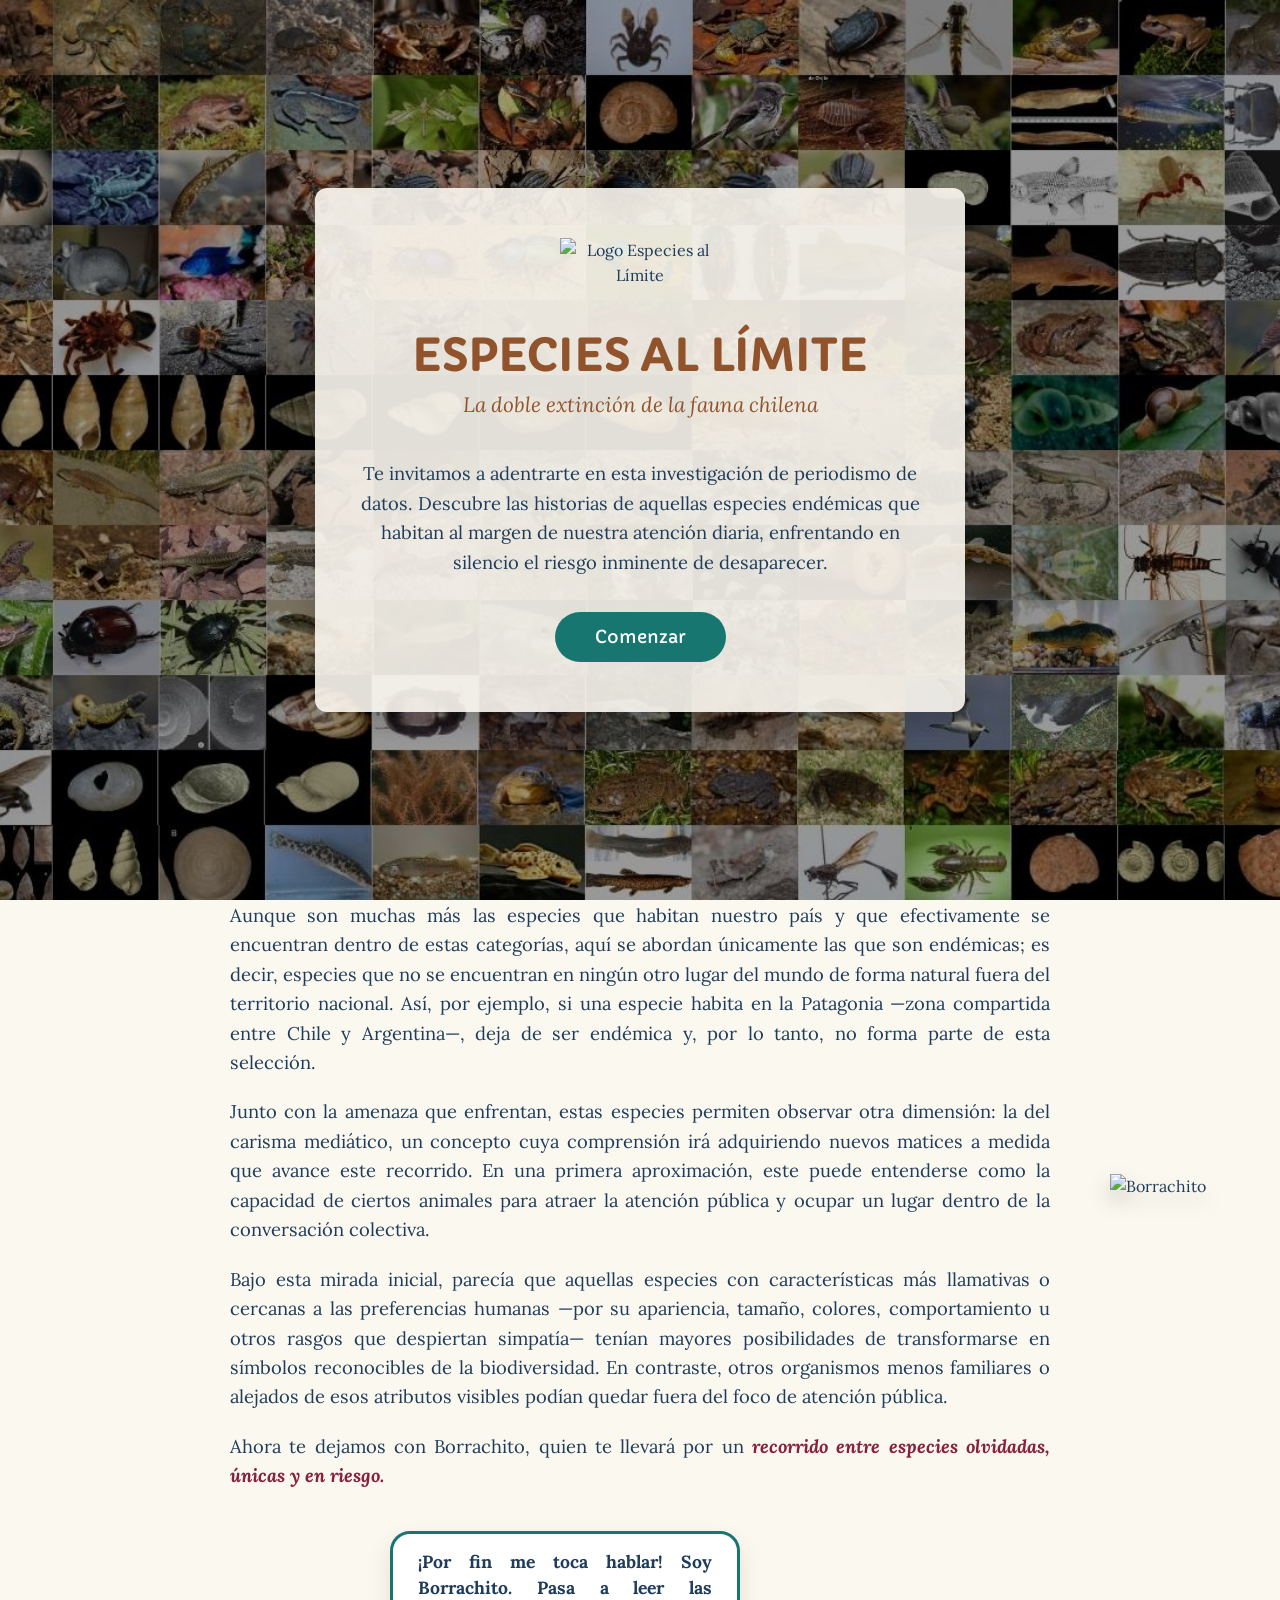
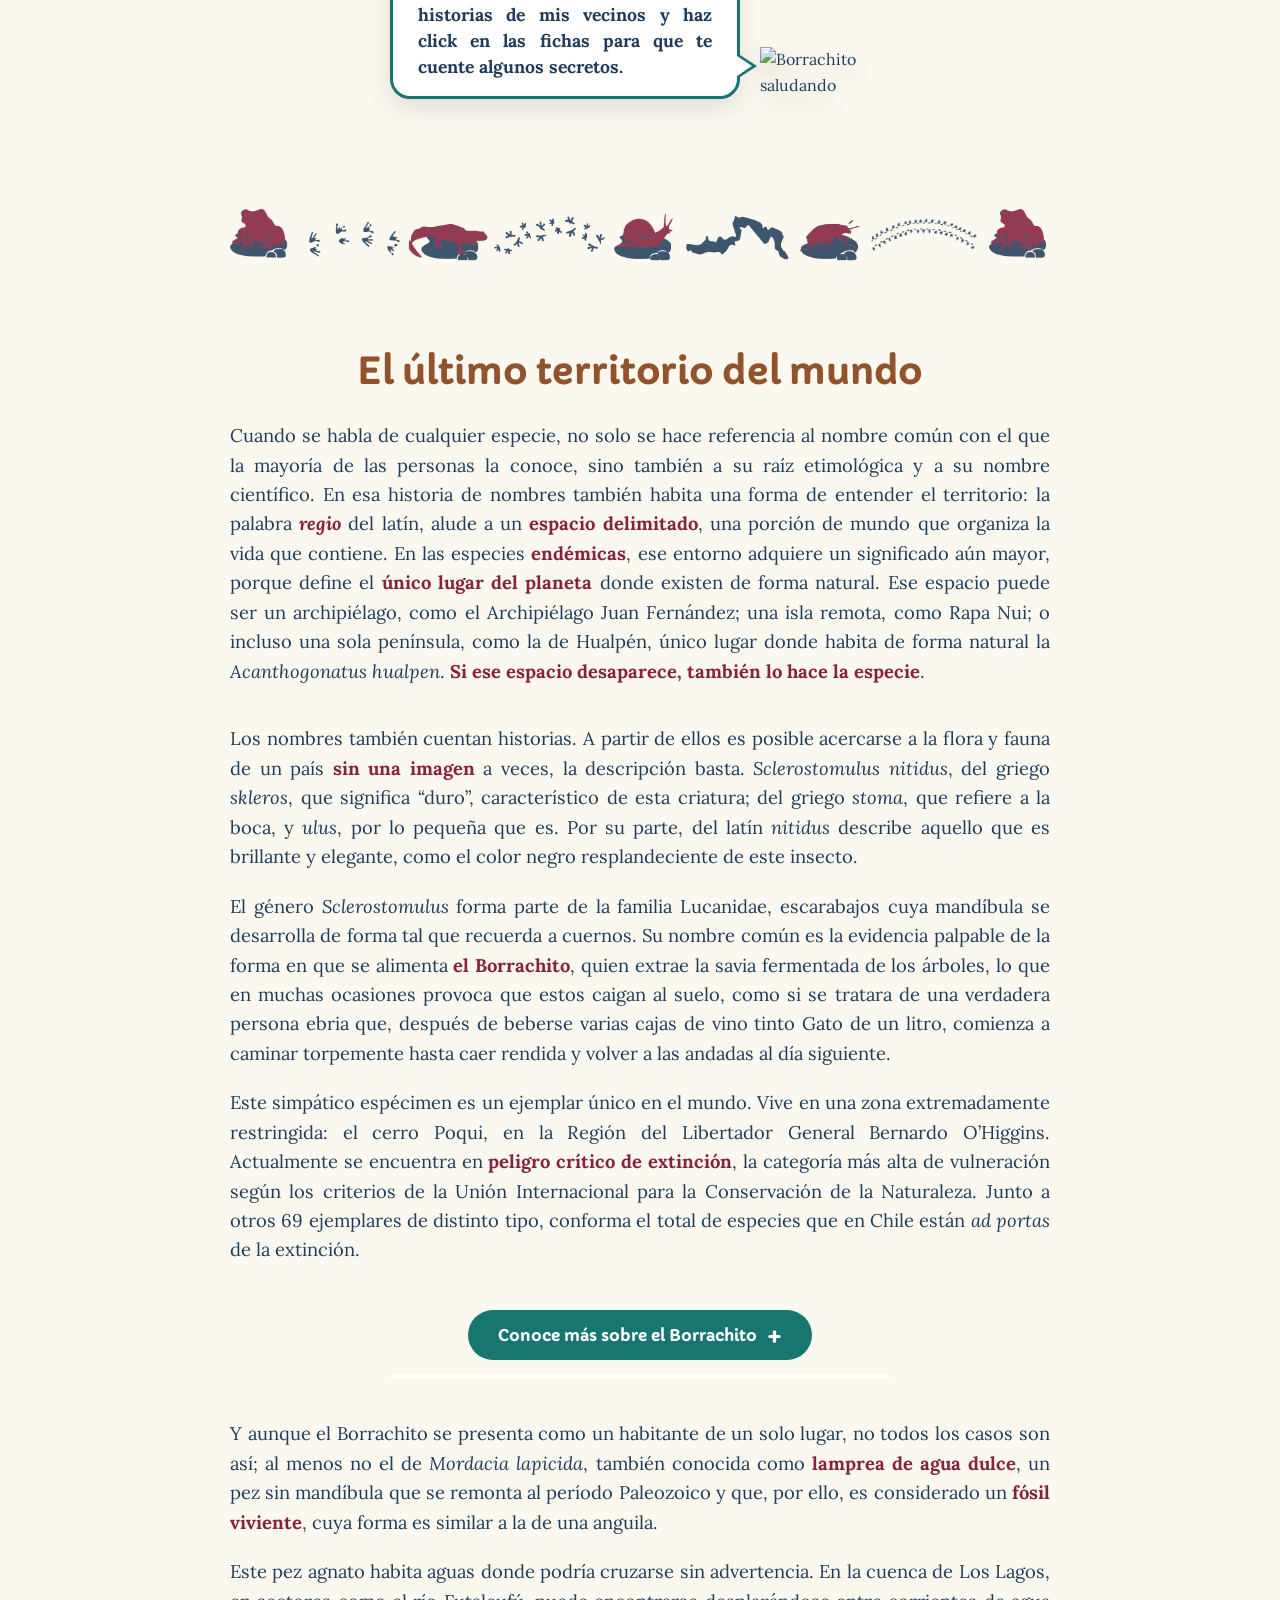
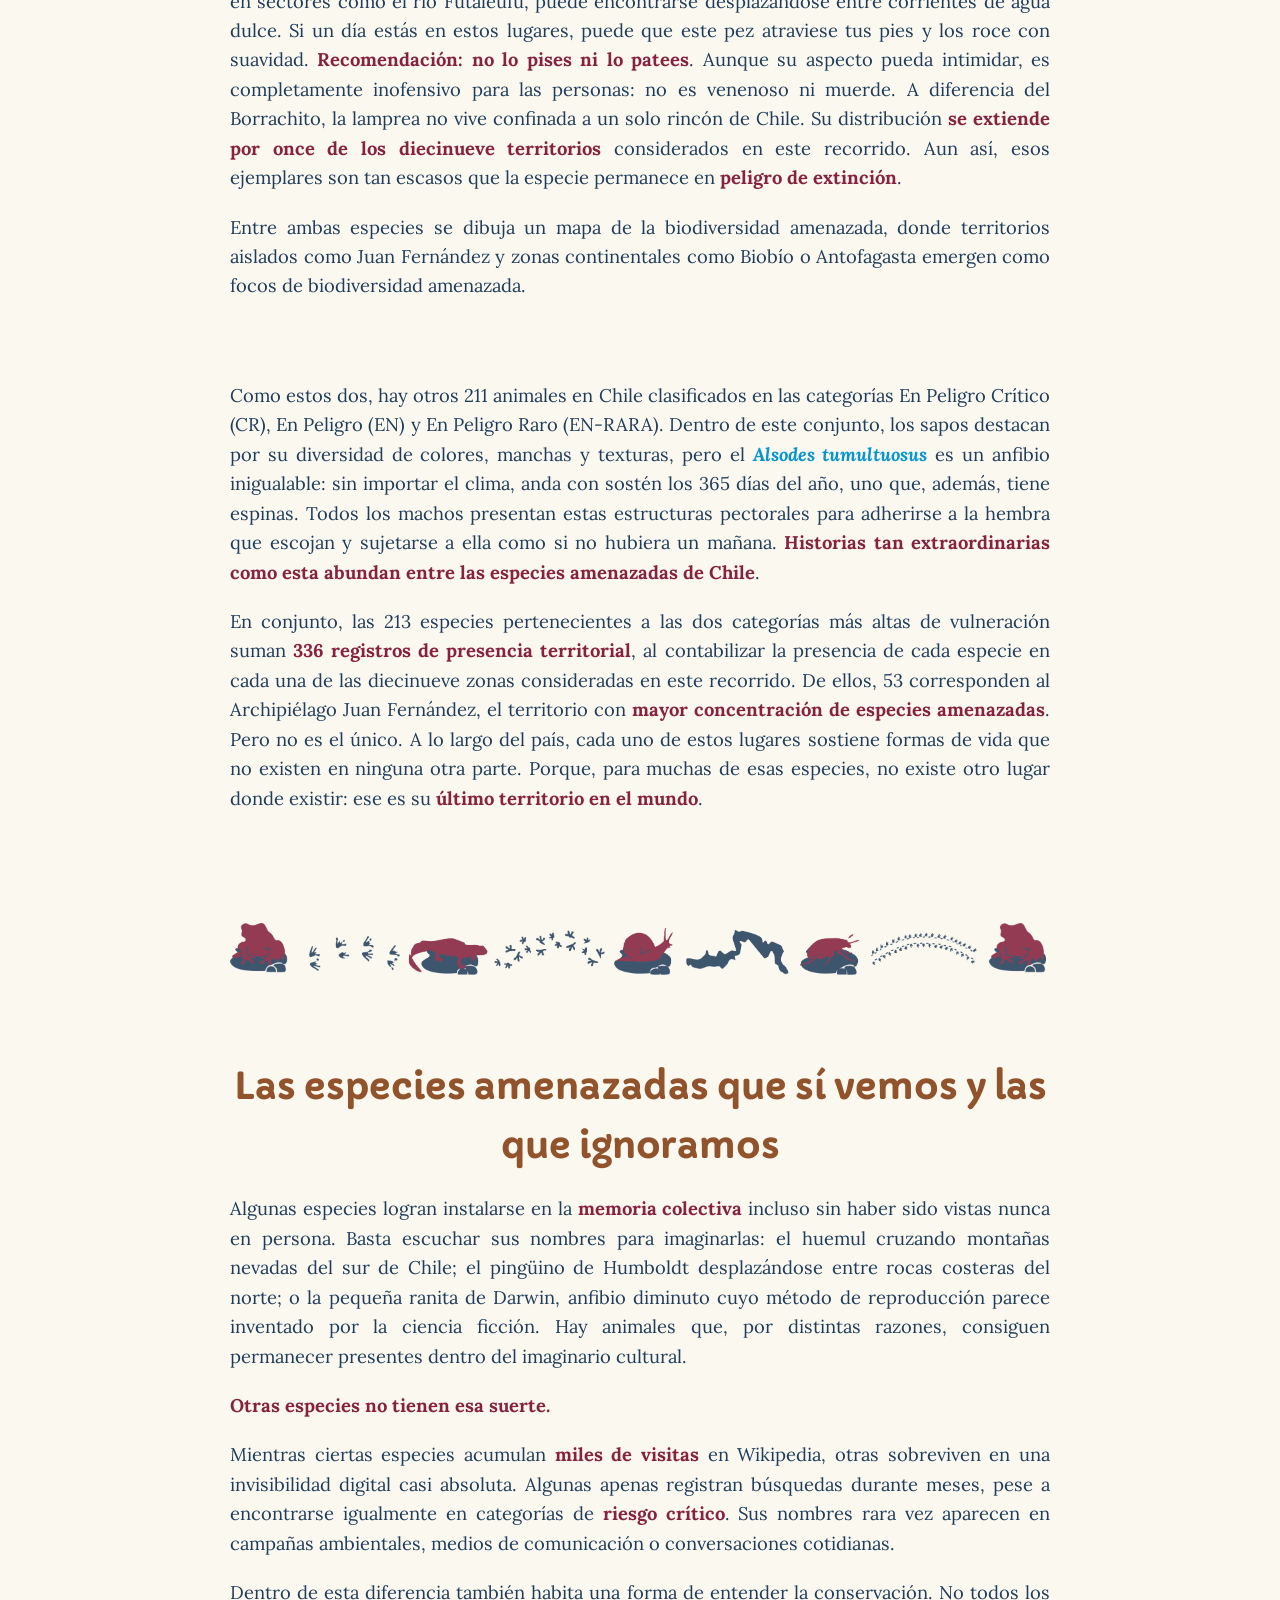
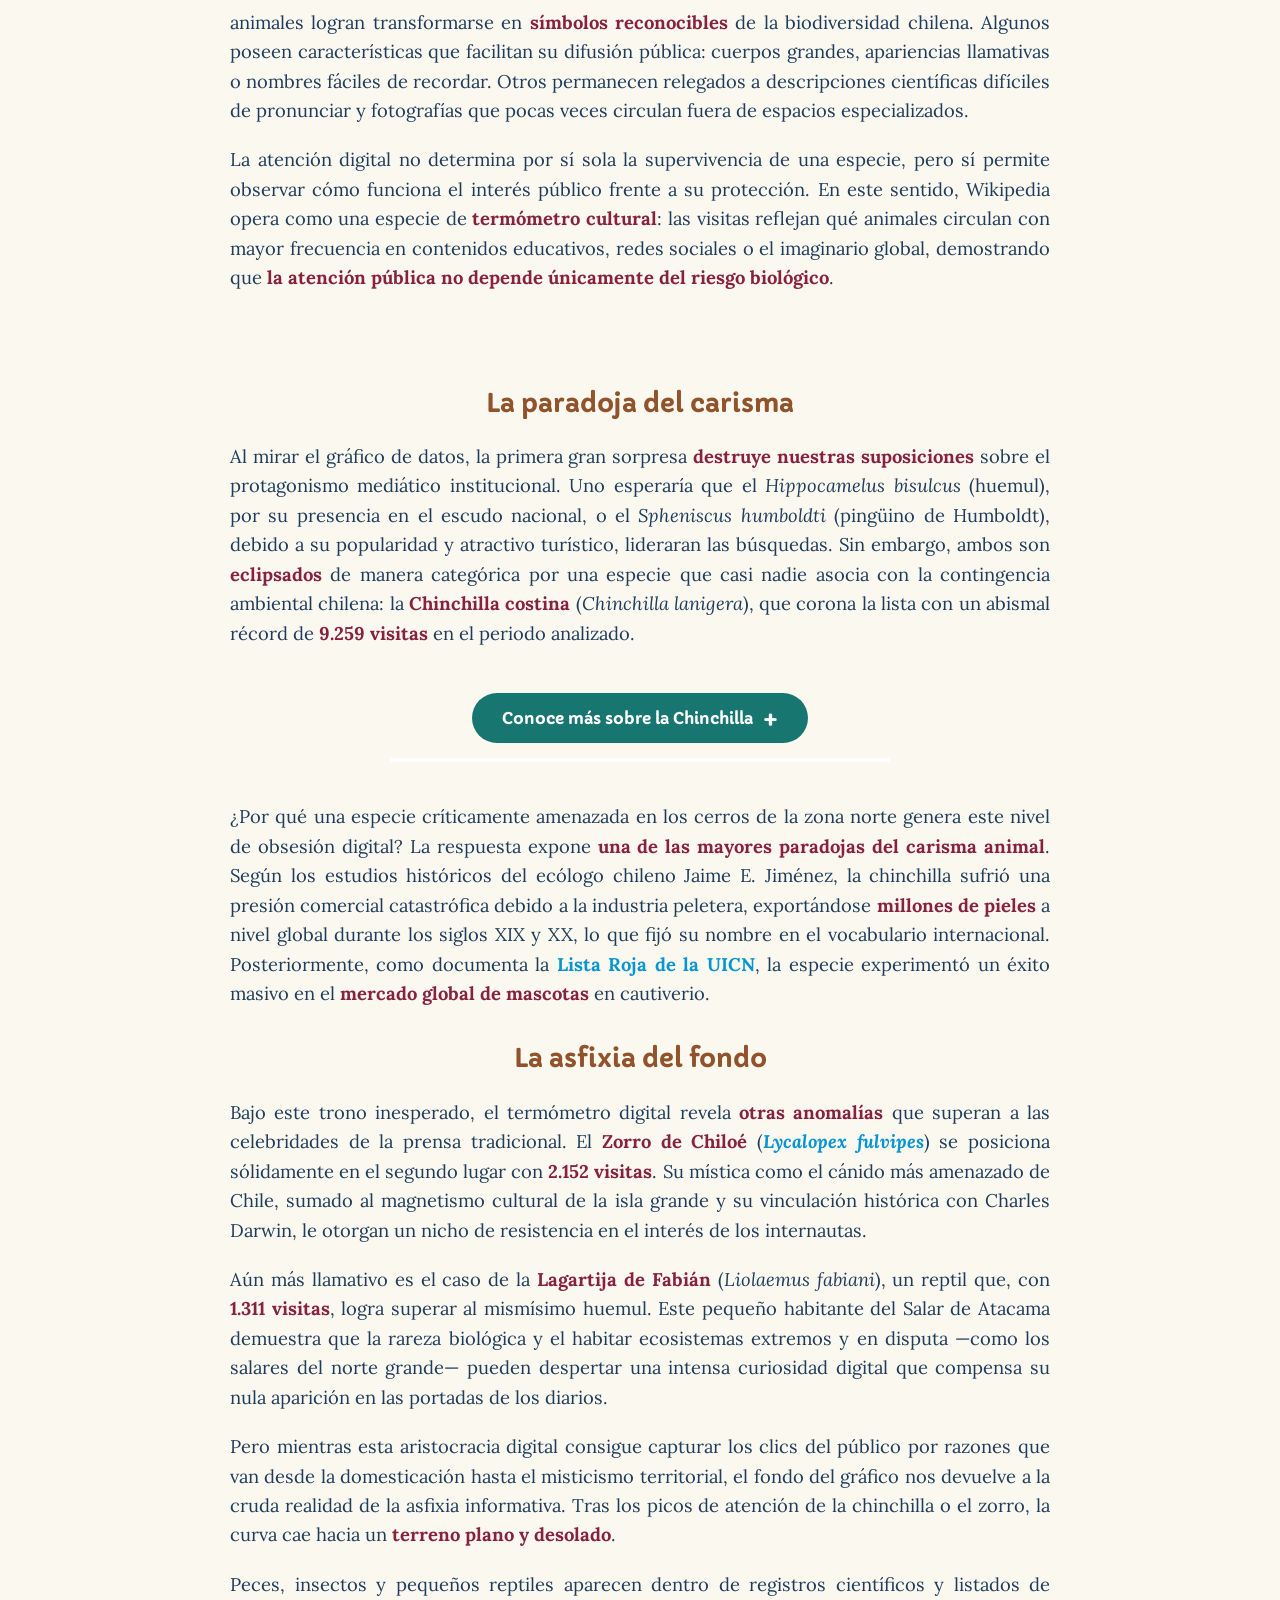
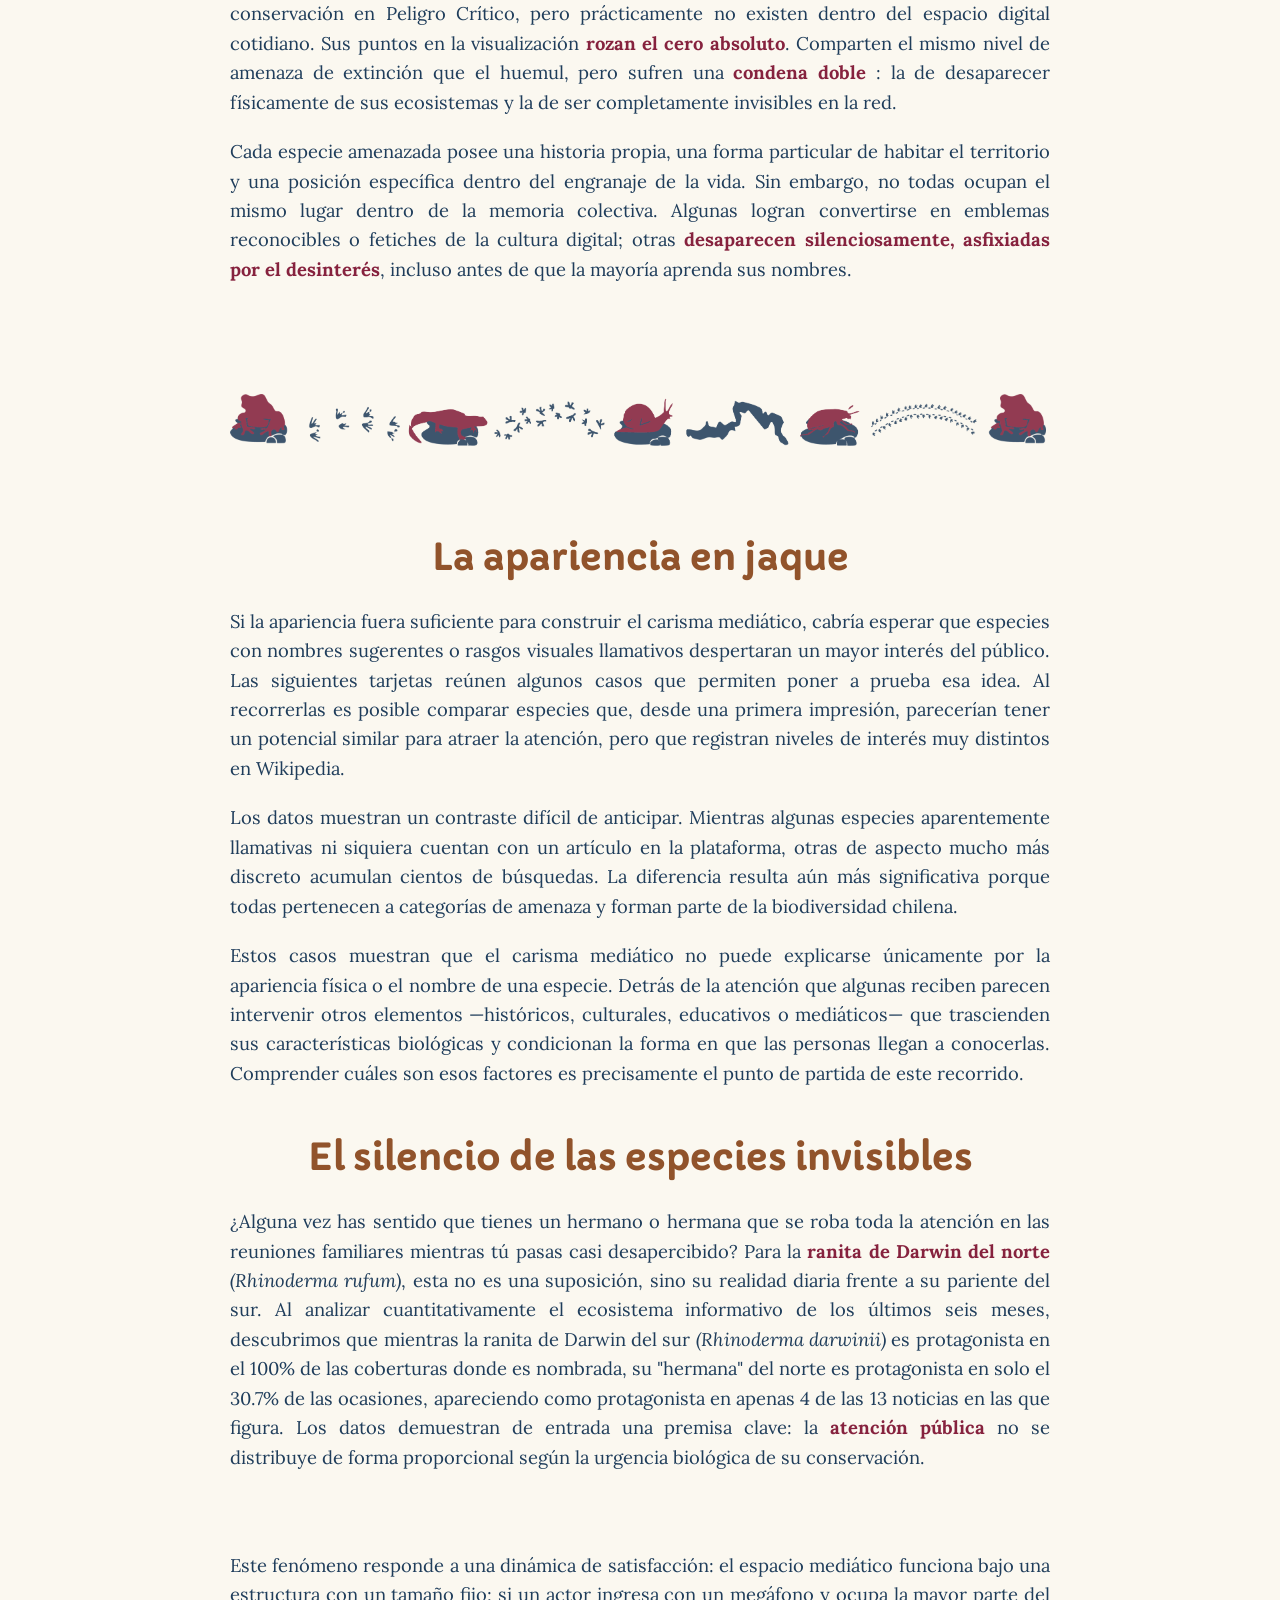
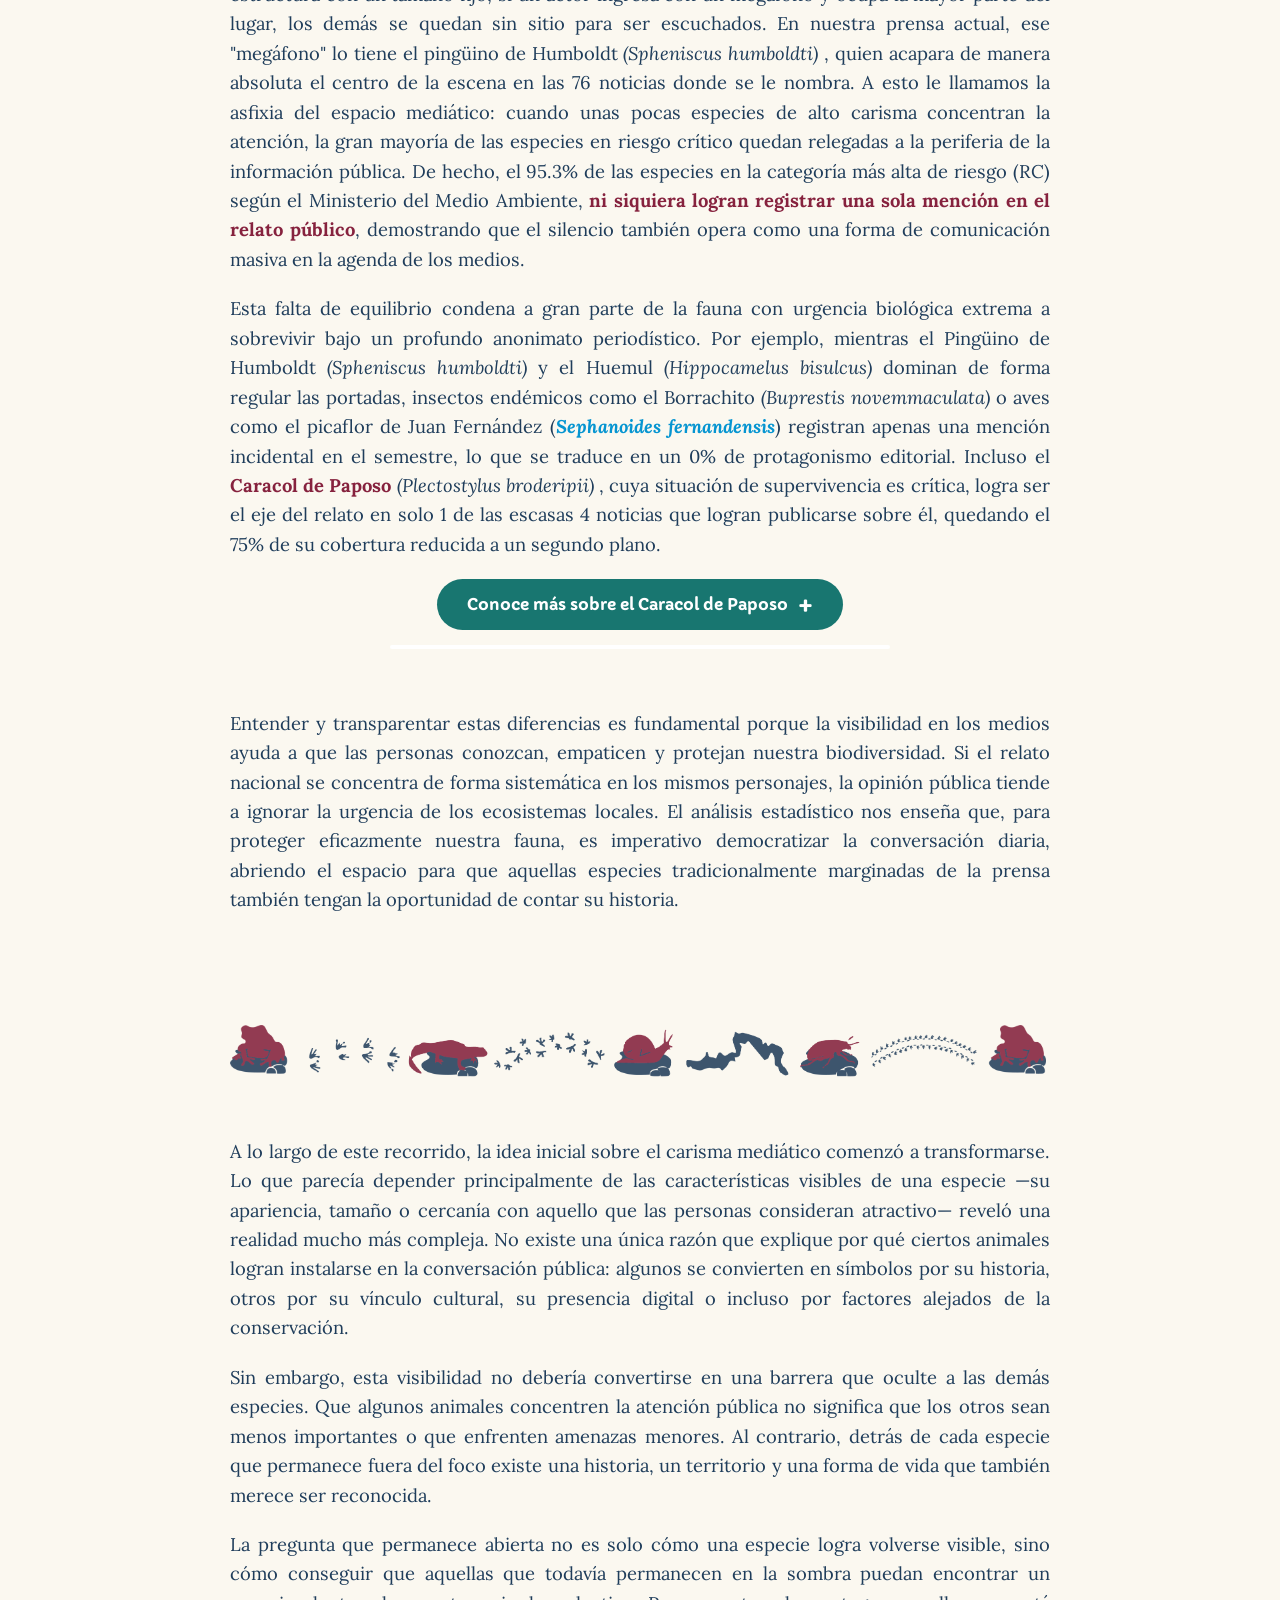
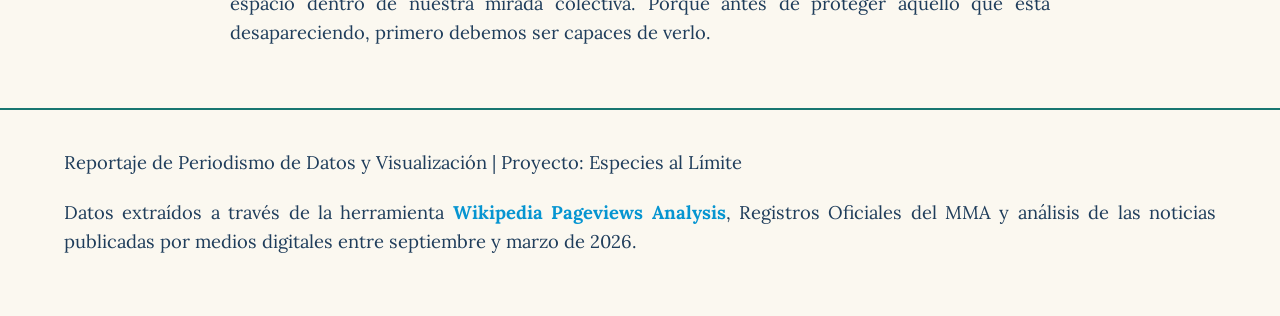
==== docs/index.html @ d6a9eedd "Update index.html" ====
<!DOCTYPE html>
<html lang="es">
<head>
    <meta charset="UTF-8">
    <meta name="viewport" content="width=device-width, initial-scale=1.0">
    <title>Especies al Límite | Webstory</title>
    
    <link rel="preconnect" href="https://fonts.googleapis.com">
    <link rel="preconnect" href="https://fonts.gstatic.com" crossorigin>
    <link href="https://fonts.googleapis.com/css2?family=Capriola&family=Lora:ital,wght@0,400;0,700;1,400&display=swap" rel="stylesheet">
    
    <script src="https://unpkg.com/scrollreveal"></script>

    <script type="text/javascript" src="https://cdn.jsdelivr.net/npm/vega@5"></script>
    <script type="text/javascript" src="https://cdn.jsdelivr.net/npm/vega-lite@5.20.1"></script>
    <script type="text/javascript" src="https://cdn.jsdelivr.net/npm/vega-embed@6"></script>

    <link rel="stylesheet" href="style.css">

    <style>
      /* Estilos específicos para los gráficos de Vega */
      .vega-embed-container {
        width: 100%;
        display: flex;
        justify-content: center;
        background-color: transparent; 
        padding: 20px;
        border-radius: 12px;
        box-sizing: border-box;
        overflow: visible; /* Permite que el menú salga del contenedor */
        position: relative;
        z-index: 10; /* Mantiene el gráfico por delante del fondo */
      }
      .vega-embed details,
      .vega-embed details summary {
        position: relative;
        z-index: 50; /* Botón de 3 puntos sobre el gráfico */
      }
      /* Menú de acciones (descarga) de Vega */
      .vega-actions {
        z-index: 1000 !important; /* Obliga al menú a estar por encima de toda la web */
      }
    </style>
</head>
<body class="bloqueo-scroll"> 

    <div id="pantalla-inicio">
        <div class="contenido-inicio">
            <img src="logo-cafe.png" alt="Logo Especies al Límite" class="logo-splash">
            <h1>ESPECIES AL LÍMITE</h1>
            <p class="bajada-inicio">La doble extinción de la fauna chilena</p>
            <p class="texto-invitacion">Te invitamos a adentrarte en esta investigación de periodismo de datos. Descubre las historias de aquellas especies endémicas que habitan al margen de nuestra atención diaria, enfrentando en silencio el riesgo inminente de desaparecer.</p>
            <button id="btn-comenzar">Comenzar</button>
        </div>
    </div>

    <nav class="navbar" id="menu-superior">
        <a href="index.html" class="logo-nav" style="text-decoration: none; color: inherit;">
            <img src="logo-cafe.png" alt="Logo" class="img-logo-nav"> ESPECIES AL LÍMITE
        </a>
        <div class="enlaces">
            <a href="#">Inicio</a>
            <a href="galeria.html" target="_blank">Galería</a>
        </div>
    </nav>

    <div class="contenedor-estrecho">
        
        <header class="header-principal">
            <div class="ancho-texto">
                <div class="divisor-seccion animar-seccion">
                    <img src="divisor.png" alt="Divisor decorativo de especies">
                </div>
                
                <h1>La doble extinción de la fauna chilena</h1>
                <p class="bajada-principal">Mientras el huemul domina el imaginario colectivo, especies como la lamprea de agua dulce y la ranita de Darwin del norte revelan una silenciosa brecha de carisma mediático.</p>
                <hr class="linea-divisoria">

                <p>Aquí se reúnen las especies olvidadas, aquellas que, por motivos que se irán revelando a medida que se adentren en Especies al límite, han quedado relegadas de los medios, de las búsquedas en internet e incluso del uso de un nombre común más allá del científico..</p>
                
                <p>En Chile son 213 las especies que se encuentran en las categorías más altas de peligro de extinción: En Peligro Crítico y En Peligro, existiendo dentro de este grupo algunas catalogadas además como En Peligro Raro.</p>
                
                <p>Antes de continuar, es importante detenerse en cómo se clasifican estos niveles de riesgo. A continuación, se presenta una guía que permite comprender qué significa cada categoría.</p>
                
                <div style="text-align: center; margin: 40px 0;">
                    <img src="categorias.jpeg" alt="Categorías de vulneración" style="max-width: 100%; border-radius: 8px;">
                </div>

                <p>Aunque son muchas más las especies que habitan nuestro país y que efectivamente se encuentran dentro de estas categorías, aquí se abordan únicamente las que son endémicas; es decir, especies que no se encuentran en ningún otro lugar del mundo de forma natural fuera del territorio nacional. Así, por ejemplo, si una especie habita en la Patagonia —zona compartida entre Chile y Argentina—, deja de ser endémica y, por lo tanto, no forma parte de esta selección.</p>

                <p>Junto con la amenaza que enfrentan, estas especies permiten observar otra dimensión: la del carisma mediático, un concepto cuya comprensión irá adquiriendo nuevos matices a medida que avance este recorrido. En una primera aproximación, este puede entenderse como la capacidad de ciertos animales para atraer la atención pública y ocupar un lugar dentro de la conversación colectiva.</p>

                <p>Bajo esta mirada inicial, parecía que aquellas especies con características más llamativas o cercanas a las preferencias humanas —por su apariencia, tamaño, colores, comportamiento u otros rasgos que despiertan simpatía— tenían mayores posibilidades de transformarse en símbolos reconocibles de la biodiversidad. En contraste, otros organismos menos familiares o alejados de esos atributos visibles podían quedar fuera del foco de atención pública.</p>
                
                <p>Ahora te dejamos con Borrachito, quien te llevará por un <strong><em>recorrido entre especies olvidadas, únicas y en riesgo.</em></strong></p>

                <div class="presentacion-borrachito animar-seccion">
                    <div class="globo-texto-inline">
                        <p>¡Por fin me toca hablar! Soy Borrachito. Pasa a leer las historias de mis vecinos y haz click en las fichas para que te cuente algunos secretos.</p>
                    </div>
                    <img src="borrachito.png" alt="Borrachito saludando" class="img-borrachito-inline">
                </div>
                
            </div>
        </header>

        <section class="cronica-seccion animar-seccion">
            <div class="ancho-texto">
                <div class="divisor-seccion animar-seccion">
                    <img src="divisor.png" alt="Divisor decorativo de especies">
                </div>
                
                <h2>El último territorio del mundo</h2>
                <p>Cuando se habla de cualquier especie, no solo se hace referencia al nombre común con el que la mayoría de las personas la conoce, sino también a su raíz etimológica y a su nombre científico. En esa historia de nombres también habita una forma de entender el territorio: la palabra <strong> <em>regio</em></strong> del latín, alude a un <strong>espacio delimitado</strong>, una porción de mundo que organiza la vida que contiene. En las especies <strong>endémicas</strong>, ese entorno adquiere un significado aún mayor, porque define el <strong>único lugar del planeta</strong> donde existen de forma natural. Ese espacio puede ser un archipiélago, como el Archipiélago Juan Fernández; una isla remota, como Rapa Nui; o incluso una sola península, como la de Hualpén, único lugar donde habita de forma natural la <em>Acanthogonatus hualpen</em>. <strong>Si ese espacio desaparece, también lo hace la especie</strong>.</p>
            </div>

            <div class="bloque-interactivo">
                <div class="texto-izquierdo">
                    <p>Los nombres también cuentan historias. A partir de ellos es posible acercarse a la flora y fauna de un país <strong>sin una imagen</strong> a veces, la descripción basta. <em>Sclerostomulus nitidus</em>, del griego <em>skleros</em>, que significa “duro”, característico de esta criatura; del griego <em>stoma</em>, que refiere a la boca, y <em>ulus</em>, por lo pequeña que es. Por su parte, del latín <em>nitidus</em> describe aquello que es brillante y elegante, como el color negro resplandeciente de este insecto.</p>

                    <p>El género <em>Sclerostomulus</em> forma parte de la familia Lucanidae, escarabajos cuya mandíbula se desarrolla de forma tal que recuerda a cuernos. Su nombre común es la evidencia palpable de la forma en que se alimenta <strong>el Borrachito</strong>, quien extrae la savia fermentada de los árboles, lo que en muchas ocasiones provoca que estos caigan al suelo, como si se tratara de una verdadera persona ebria que, después de beberse varias cajas de vino tinto Gato de un litro, comienza a caminar torpemente hasta caer rendida y volver a las andadas al día siguiente.</p>

                    <p>Este simpático espécimen es un ejemplar único en el mundo. Vive en una zona extremadamente restringida: el cerro Poqui, en la Región del Libertador General Bernardo O’Higgins. Actualmente se encuentra en <strong>peligro crítico de extinción</strong>, la categoría más alta de vulneración según los criterios de la Unión Internacional para la Conservación de la Naturaleza</strong>. Junto a otros 69 ejemplares de distinto tipo, conforma el total de especies que en Chile están <em>ad portas</em> de la extinción.</p>
                </div>
                
                <div class="ficha-derecha">
                    <button class="acordeon-btn">Conoce más sobre el Borrachito <span class="icono-acordeon">+</span></button>
                    <div class="acordeon-panel">
                        <div class="slider-wrapper">
                            <div class="slider-contenedor">
                                <div class="slide activa">
                                    <img src="fichas/ilustracion-borrachito.png" alt="Ilustración del Borrachito" style="width: 100%; height: 100%; max-height: 150px; object-fit: contain; border-radius: 4px;">
                                </div>
                                <div class="slide">
                                    <img src="fichas/borrachito-real.jpeg" alt="Fotografía real del Borrachito" style="width: 100%; height: 100%; max-height: 150px; object-fit: contain; border-radius: 4px;">
                                </div>
                                <div class="slide" style="height: 100%; overflow-y: auto; text-align: left; padding: 5px 15px; box-sizing: border-box;">
                                    <p style="font-size: 0.85rem; margin-bottom: 5px; line-height: 1.3;"><strong>Nombre científico:</strong> <em>Sclerostomulus nitidus</em></p>
                                    <p style="font-size: 0.85rem; margin-bottom: 5px; line-height: 1.3;"><strong>Clase / Orden:</strong> Insecta / Coleoptera</p>
                                    <p style="font-size: 0.85rem; margin-bottom: 5px; line-height: 1.3;"><strong>Distribución:</strong> Microendémico. Restringido de forma exclusiva a un parche de bosque relicto en el Cerro Poqui (Comuna de Coltauco, Región de O'Higgins).</p>
                                    <p style="font-size: 0.85rem; margin-bottom: 5px; line-height: 1.3;"><strong>Categoría:</strong> <strong style="color: var(--destacado-burgundy);">En Peligro Crítico (CR)</strong></p>
                                    <p style="font-size: 0.85rem; margin-bottom: 5px; line-height: 1.3;"><strong>Principales amenazas:</strong> Su nula capacidad de desplazamiento a grandes distancias lo hace extremadamente vulnerable. La deforestación, la expansión agrícola y el alto riesgo de incendios forestales en la zona central amenazan con destruir el único hábitat donde sobrevive.</p>
                                </div>
                            </div>
                            <div class="controles">
                                <button class="btn-slider prev">&#10094;</button>
                                <button class="btn-slider next">&#10095;</button>
                            </div>
                        </div>
                    </div>
                </div>
            </div>

               <div>
                <p>Y aunque el Borrachito se presenta como un habitante de un solo lugar, no todos los casos son así; al menos no el de <em>Mordacia lapicida</em>, también conocida como <strong> lamprea de agua dulce</strong>, un pez sin mandíbula que se remonta al período Paleozoico y que, por ello, es considerado un <strong>fósil viviente</strong>, cuya forma es similar a la de una anguila.</p>

                <p> Este pez agnato habita aguas donde podría cruzarse sin advertencia. En la cuenca de Los Lagos, en sectores como el río Futaleufú, puede encontrarse desplazándose entre corrientes de agua dulce. Si un día estás en estos lugares, puede que este pez atraviese tus pies y los roce con suavidad. <strong>Recomendación: no lo pises ni lo patees</strong>. Aunque su aspecto pueda intimidar, es completamente inofensivo para las personas: no es venenoso ni muerde. A diferencia del Borrachito, la lamprea no vive confinada a un solo rincón de Chile. Su distribución <strong>se extiende por once de los diecinueve territorios</strong> considerados en este recorrido. Aun así, esos ejemplares son tan escasos que la especie permanece en <strong>peligro de extinción</strong>.</p>

                <p>Entre ambas especies se dibuja un mapa de la biodiversidad amenazada, donde territorios aislados como Juan Fernández y zonas continentales como Biobío o Antofagasta emergen como focos de biodiversidad amenazada.</p>
              </div>

            <div class="scrolly-wrapper">
                <div class="scrolly-fondo vega-embed-container">
                    
                    <div id="vis-martina"></div>
                    <script>
                      (function(vegaEmbed) {
                        var spec = {
                          "$schema": "https://vega.github.io/schema/vega-lite/v5.20.1.json",
                          "background": "#FBF8F0",
                          "config": {
                            "view": {"continuousWidth": 300, "continuousHeight": 300, "stroke": null},
                            "axis": {"labelColor": "#1A2C46", "titleColor": "#1A2C46"},
                            "legend": {"labelColor": "#1A2C46", "titleColor": "#1A2C46"},
                            "title": {"color": "#1A2C46", "fontSize": 20, "subtitleColor": "#1A2C46", "subtitleFontSize": 15, "anchor": "start", "offset": 20}
                          },
                          "title": {
                            "text": "Especies amenazadas por región según categoría de conservación",
                            "subtitle": "CR: 82 especies   | EN: 227 especies   |   EN-RARA: 27 especies   | Total: 336 especies"
                          },
                          "data": {"name": "dataset1"},
                          "mark": {"type": "bar"},
                          "encoding": {
                            "x": {"field": "TOTAL", "type": "quantitative", "title": "Cantidad de especies"},
                            "y": {"field": "REGIÓN", "type": "nominal", "sort": "-x", "title": "Región"},
                            "color": {
                              "field": "CATEGORÍA VIGENTE",
                              "type": "nominal",
                              "title": "Categoría",
                              "scale": {"domain": ["CR", "EN", "EN-RARA"], "range": ["#8F2A3F", "#EFEDA0", "#1A2C46"]}
                            },
                            "tooltip": [
                              {"field": "REGIÓN", "type": "nominal", "title": "Región"},
                              {"field": "CATEGORÍA VIGENTE", "type": "nominal", "title": "Categoría"},
                              {"field": "TOTAL", "type": "quantitative", "title": "Cantidad"}
                            ]
                          },
                          "width": "container",
                          "height": 500,
                          "datasets": {
                            "dataset1": [
                              {"REGIÓN": "Antofagasta (II)", "CATEGORÍA VIGENTE": "CR", "TOTAL": 15},
                              {"REGIÓN": "Antofagasta (II)", "CATEGORÍA VIGENTE": "EN", "TOTAL": 15},
                              {"REGIÓN": "Araucanía (IX)", "CATEGORÍA VIGENTE": "CR", "TOTAL": 3},
                              {"REGIÓN": "Araucanía (IX)", "CATEGORÍA VIGENTE": "EN", "TOTAL": 17},
                              {"REGIÓN": "Araucanía (IX)", "CATEGORÍA VIGENTE": "EN-RARA", "TOTAL": 4},
                              {"REGIÓN": "Arica y Parinacota (XV)", "CATEGORÍA VIGENTE": "CR", "TOTAL": 2},
                              {"REGIÓN": "Arica y Parinacota (XV)", "CATEGORÍA VIGENTE": "EN", "TOTAL": 7},
                              {"REGIÓN": "Arica y Parinacota (XV)", "CATEGORÍA VIGENTE": "EN-RARA", "TOTAL": 4},
                              {"REGIÓN": "Atacama (III)", "CATEGORÍA VIGENTE": "CR", "TOTAL": 2},
                              {"REGIÓN": "Atacama (III)", "CATEGORÍA VIGENTE": "EN", "TOTAL": 9},
                              {"REGIÓN": "Aysén (XI)", "CATEGORÍA VIGENTE": "EN", "TOTAL": 3},
                              {"REGIÓN": "Bío-Bío (VIII)", "CATEGORÍA VIGENTE": "CR", "TOTAL": 9},
                              {"REGIÓN": "Bío-Bío (VIII)", "CATEGORÍA VIGENTE": "EN", "TOTAL": 22},
                              {"REGIÓN": "Bío-Bío (VIII)", "CATEGORÍA VIGENTE": "EN-RARA", "TOTAL": 5},
                              {"REGIÓN": "Coquimbo (IV)", "CATEGORÍA VIGENTE": "CR", "TOTAL": 3},
                              {"REGIÓN": "Coquimbo (IV)", "CATEGORÍA VIGENTE": "EN", "TOTAL": 14},
                              {"REGIÓN": "De Los Lagos (X)", "CATEGORÍA VIGENTE": "EN", "TOTAL": 11},
                              {"REGIÓN": "De Los Lagos (X)", "CATEGORÍA VIGENTE": "EN-RARA", "TOTAL": 1},
                              {"REGIÓN": "De Los Ríos (XIV)", "CATEGORÍA VIGENTE": "CR", "TOTAL": 2},
                              {"REGIÓN": "De Los Ríos (XIV)", "CATEGORÍA VIGENTE": "EN", "TOTAL": 14},
                              {"REGIÓN": "De Los Ríos (XIV)", "CATEGORÍA VIGENTE": "EN-RARA", "TOTAL": 3},
                              {"REGIÓN": "Desventuradas", "CATEGORÍA VIGENTE": "CR", "TOTAL": 3},
                              {"REGIÓN": "Desventuradas", "CATEGORÍA VIGENTE": "EN", "TOTAL": 2},
                              {"REGIÓN": "Insular", "CATEGORÍA VIGENTE": "EN", "TOTAL": 3},
                              {"REGIÓN": "Isla de Pascua", "CATEGORÍA VIGENTE": "EN", "TOTAL": 2},
                              {"REGIÓN": "Juan Fernández", "CATEGORÍA VIGENTE": "CR", "TOTAL": 19},
                              {"REGIÓN": "Juan Fernández", "CATEGORÍA VIGENTE": "EN", "TOTAL": 33},
                              {"REGIÓN": "Juan Fernández", "CATEGORÍA VIGENTE": "EN-RARA", "TOTAL": 1},
                              {"REGIÓN": "Maule (VII)", "CATEGORÍA VIGENTE": "CR", "TOTAL": 3},
                              {"REGIÓN": "Maule (VII)", "CATEGORÍA VIGENTE": "EN", "TOTAL": 17},
                              {"REGIÓN": "Maule (VII)", "CATEGORÍA VIGENTE": "EN-RARA", "TOTAL": 1},
                              {"REGIÓN": "Metropolitana (RM)", "CATEGORÍA VIGENTE": "CR", "TOTAL": 5},
                              {"REGIÓN": "Metropolitana (RM)", "CATEGORÍA VIGENTE": "EN", "TOTAL": 18},
                              {"REGIÓN": "Metropolitana (RM)", "CATEGORÍA VIGENTE": "EN-RARA", "TOTAL": 3},
                              {"REGIÓN": "O'Higgins (VI)", "CATEGORÍA VIGENTE": "CR", "TOTAL": 6},
                              {"REGIÓN": "O'Higgins (VI)", "CATEGORÍA VIGENTE": "EN", "TOTAL": 10},
                              {"REGIÓN": "O'Higgins (VI)", "CATEGORÍA VIGENTE": "EN-RARA", "TOTAL": 3},
                              {"REGIÓN": "Tarapacá (I)", "CATEGORÍA VIGENTE": "CR", "TOTAL": 3},
                              {"REGIÓN": "Tarapacá (I)", "CATEGORÍA VIGENTE": "EN", "TOTAL": 4},
                              {"REGIÓN": "Tarapacá (I)", "CATEGORÍA VIGENTE": "EN-RARA", "TOTAL": 1},
                              {"REGIÓN": "Valparaíso continental (V)", "CATEGORÍA VIGENTE": "CR", "TOTAL": 5},
                              {"REGIÓN": "Valparaíso continental (V)", "CATEGORÍA VIGENTE": "EN", "TOTAL": 13},
                              {"REGIÓN": "Valparaíso continental (V)", "CATEGORÍA VIGENTE": "EN-RARA", "TOTAL": 1},
                              {"REGIÓN": "Ñuble (XVI)", "CATEGORÍA VIGENTE": "CR", "TOTAL": 2},
                              {"REGIÓN": "Ñuble (XVI)", "CATEGORÍA VIGENTE": "EN", "TOTAL": 13}
                            ]
                          }
                        };
                        var embedOpt = {"mode": "vega-lite"};
                        vegaEmbed("#vis-martina", spec, embedOpt).catch(console.error);
                      })(vegaEmbed);
                    </script>
                </div>
                
                <div class="scrolly-textos">
                    <div class="tarjeta-scroll">
                        <p></p>
                    </div>
                    <div class="tarjeta-scroll">
                        <p>Como estos dos, hay otros 211 animales en Chile clasificados en las categorías En Peligro Crítico (CR), En Peligro (EN) y En Peligro Raro (EN-RARA). Dentro de este conjunto, los sapos destacan por su diversidad de colores, manchas y texturas, pero el <a href="https://youtube.com/shorts/noyFkTM9lQs?si=GmP4j4T9ghHVTHwP" target="_blank" class="link-video-borrachito" data-especie="alsodes"><em>Alsodes tumultuosus</em></a> es un anfibio inigualable: sin importar el clima, anda con sostén los 365 días del año, uno que, además, tiene espinas. Todos los machos presentan estas estructuras pectorales para adherirse a la hembra que escojan y sujetarse a ella como si no hubiera un mañana. <strong>Historias tan extraordinarias como esta abundan entre las especies amenazadas de Chile</strong>.</p>
                    </div>
                    <div class="tarjeta-scroll">
                        <p>En conjunto, las 213 especies pertenecientes a las dos categorías más altas de vulneración suman <strong>336 registros de presencia territorial</strong>, al contabilizar la presencia de cada especie en cada una de las diecinueve zonas consideradas en este recorrido. De ellos, 53 corresponden al Archipiélago Juan Fernández, el territorio con <strong> mayor concentración de especies amenazadas</strong>. Pero no es el único. A lo largo del país, cada uno de estos lugares sostiene formas de vida que no existen en ninguna otra parte. Porque, para muchas de esas especies, no existe otro lugar donde existir: ese es su <strong>último territorio en el mundo</strong>.</p>
                    </div>
                </div>
            </div>
        </section>

        <section class="cronica-seccion animar-seccion">
            <div class="ancho-texto">
                <div class="divisor-seccion animar-seccion">
                    <img src="divisor.png" alt="Divisor decorativo de especies">
                </div>

                <h2>Las especies amenazadas que sí vemos y las que ignoramos</h2>
                <p>Algunas especies logran instalarse en la <strong>memoria colectiva</strong> incluso sin haber sido vistas nunca en persona. Basta escuchar sus nombres para imaginarlas: el huemul cruzando montañas nevadas del sur de Chile; el pingüino de Humboldt desplazándose entre rocas costeras del norte; o la pequeña ranita de Darwin, anfibio diminuto cuyo método de reproducción parece inventado por la ciencia ficción. Hay animales que, por distintas razones, consiguen permanecer presentes dentro del imaginario cultural.</p>
                
                <p><strong>Otras especies no tienen esa suerte.</strong></p>
                
                <p>Mientras ciertas especies acumulan <strong>miles de visitas</strong> en Wikipedia, otras sobreviven en una invisibilidad digital casi absoluta. Algunas apenas registran búsquedas durante meses, pese a encontrarse igualmente en categorías de <strong>riesgo crítico</strong>. Sus nombres rara vez aparecen en campañas ambientales, medios de comunicación o conversaciones cotidianas.</p>
                
                <p>Dentro de esta diferencia también habita una forma de entender la conservación. No todos los animales logran transformarse en <strong>símbolos reconocibles</strong> de la biodiversidad chilena. Algunos poseen características que facilitan su difusión pública: cuerpos grandes, apariencias llamativas o nombres fáciles de recordar. Otros permanecen relegados a descripciones científicas difíciles de pronunciar y fotografías que pocas veces circulan fuera de espacios especializados.</p>
                
                <p>La atención digital no determina por sí sola la supervivencia de una especie, pero sí permite observar cómo funciona el interés público frente a su protección. En este sentido, Wikipedia opera como una especie de <strong>termómetro cultural</strong>: las visitas reflejan qué animales circulan con mayor frecuencia en contenidos educativos, redes sociales o el imaginario global, demostrando que <strong>la atención pública no depende únicamente del riesgo biológico</strong>.</p>

            </div>

            <div class="scrolly-wrapper">
                <div class="scrolly-fondo vega-embed-container">
                    
                    <div id="vis-virginia"></div>
                    <script>
                      (function(vegaEmbed) {
                        var spec = {
                          "$schema": "https://vega.github.io/schema/vega-lite/v5.20.1.json",
                          "background": "#FBF8F0",
                          "config": {
                            "view": {"continuousWidth": 300, "continuousHeight": 300, "stroke": null},
                            "axis": {"gridColor": "#EFEDA0", "gridOpacity": 0.6, "labelColor": "#1F3D5B", "labelFontSize": 13, "titleColor": "#1F3D5B", "titleFontSize": 14},
                            "legend": {"labelColor": "#1F3D5B", "labelFontSize": 13, "symbolSize": 180, "titleFontSize": 14},
                            "title": {"anchor": "start", "color": "#91532B", "fontSize": 22, "offset": 20, "subtitleColor": "#1F3D5B", "subtitleFontSize": 14}
                          },
                          "title": {
                            "text": "Las especies amenazadas que sí vemos y las que ignoramos",
                            "subtitle": ["Contraste de interés ciudadano y volumen de visitas digitales en Wikipedia"]
                          },
                          "data": {"name": "dataset2"},
                          "mark": {"type": "circle", "opacity": 0.9, "size": 260},
                          "encoding": {
                            "x": {"field": "Total Visitas", "type": "quantitative", "title": "Total de visitas en Wikipedia (6 meses)"},
                            "y": {
                              "field": "Etiqueta",
                              "type": "nominal",
                              "title": "",
                              "axis": {"labelLimit": 500},
                              "sort": ["Pez (Genérico)", "Gusano Aterciopelado", "Lagartija Negro Azulada", "Liguay", "Ranita de Darwin", "Pingüino de Humboldt", "Huemul", "Lagartija de Fabián", "Zorro de Chiloé", "Chinchilla Costina"]
                            },
                            "color": {
                              "field": "Grupo",
                              "type": "nominal",
                              "title": "",
                              "scale": {"domain": ["Más visitadas", "Especies mediáticas", "Menos visitadas"], "range": ["#0695D1", "#86223E", "#1F3D5B"]},
                              "legend": {"orient": "top-right"}
                            },
                            "tooltip": [
                              {"field": "Nombre Científico", "type": "nominal", "title": "Nombre científico"},
                              {"field": "Nombre Común", "type": "nominal", "title": "Nombre común"},
                              {"field": "Clase", "type": "nominal", "title": "Clase"},
                              {"field": "RCE", "type": "nominal", "title": "Categoría"},
                              {"field": "Total Visitas", "type": "quantitative", "title": "Visitas"}
                            ]
                          },
                          "width": "container",
                          "height": 450,
                          "datasets": {
                            "dataset2": [
                              {"Nombre Científico": "Chinchilla lanigera", "Nombre Común": "Chinchilla costina", "Clase": "Mammalia", "RCE": "EN", "Total Visitas": 9259, "Etiqueta": "Chinchilla Costina", "Grupo": "Más visitadas"},
                              {"Nombre Científico": "Lycalopex fulvipes", "Nombre Común": "Zorro de Chiloé", "Clase": "Mammalia", "RCE": "EN", "Total Visitas": 2152, "Etiqueta": "Zorro de Chiloé", "Grupo": "Más visitadas"},
                              {"Nombre Científico": "Liolaemus fabiani", "Nombre Común": "Lagartija de Fabián", "Clase": "Reptilia", "RCE": "EN", "Total Visitas": 1311, "Etiqueta": "Lagartija de Fabián", "Grupo": "Más visitadas"},
                              {"Nombre Científico": "Hippocamelus bisulcus", "Nombre Común": "Huemul", "Clase": "Mammalia", "RCE": "EN", "Total Visitas": 988, "Etiqueta": "Huemul", "Grupo": "Especies mediáticas"},
                              {"Nombre Científico": "Spheniscus humboldti", "Nombre Común": "Pingüino de Humboldt", "Clase": "Aves", "RCE": "EN", "Total Visitas": 952, "Etiqueta": "Pingüino de Humboldt", "Grupo": "Especies mediáticas"},
                              {"Nombre Científico": "Rhinoderma darwinii", "Nombre Común": "Ranita de Darwin", "Clase": "Amphibia", "RCE": "EN", "Total Visitas": 380, "Etiqueta": "Ranita de Darwin", "Grupo": "Especies mediáticas"},
                              {"Nombre Científico": "Americobdella valdiviana", "Nombre Común": "Liguay", "Clase": "Clitellata", "RCE": "EN", "Total Visitas": 15, "Etiqueta": "Liguay", "Grupo": "Menos visitadas"},
                              {"Nombre Científico": "Liolaemus nigrocoeruleus", "Nombre Común": "Lagartija negro azulada", "Clase": "Reptilia", "RCE": "EN", "Total Visitas": 13, "Etiqueta": "Lagartija Negro Azulada", "Grupo": "Menos visitadas"},
                              {"Nombre Científico": "Paropisthopatus umbrinus", "Nombre Común": "Gusano aterciopelado", "Clase": "Udeonycophora", "RCE": "EN", "Total Visitas": 8, "Etiqueta": "Gusano Aterciopelado", "Grupo": "Menos visitadas"},
                              {"Nombre Científico": "Pseudorestias lirimensis", "Nombre Común": "Pez genérico", "Clase": "Actinopterygii", "RCE": "CR", "Total Visitas": 5, "Etiqueta": "Pez (Genérico)", "Grupo": "Menos visitadas"}
                            ]
                          }
                        };
                        var embedOpt = {"mode": "vega-lite"};
                        vegaEmbed("#vis-virginia", spec, embedOpt).catch(console.error);
                      })(vegaEmbed);
                    </script>
                </div>
                
                <div class="scrolly-textos">
                    <div class="tarjeta-scroll">
                        <h3>La paradoja del carisma</h3>
                        <p>Al mirar el gráfico de datos, la primera gran sorpresa <strong>destruye nuestras suposiciones</strong> sobre el protagonismo mediático institucional. Uno esperaría que el <em>Hippocamelus bisulcus</em> (huemul), por su presencia en el escudo nacional, o el <em>Spheniscus humboldti</em> (pingüino de Humboldt), debido a su popularidad y atractivo turístico, lideraran las búsquedas. Sin embargo, ambos son <strong> eclipsados</strong> de manera categórica por una especie que casi nadie asocia con la contingencia ambiental chilena: la <strong>Chinchilla costina</strong> (<em>Chinchilla lanigera</em>), que corona la lista con un abismal récord de <strong>9.259 visitas</strong> en el periodo analizado.</p>

                 <div class="bloque-interactivo">
                <div class="texto-izquierdo">
                </div>
                
                <div class="ficha-derecha">
                    <button class="acordeon-btn">Conoce más sobre la Chinchilla <span class="icono-acordeon">+</span></button>
                    <div class="acordeon-panel">
                        <div class="slider-wrapper">
                            <div class="slider-contenedor">
                                <div class="slide activa">
                                    <img src="fichas/ilustracion-chinchilla.png" alt="Ilustración de la Chinchilla" style="width: 100%; height: 100%; max-height: 150px; object-fit: contain; border-radius: 4px;">
                                </div>
                                <div class="slide">
                                    <img src="fichas/chinchilla-real.jpg" alt="Fotografía real de la Chinchilla" style="width: 100%; height: 100%; max-height: 150px; object-fit: contain; border-radius: 4px;">
                                </div>
                                <div class="slide" style="height: 100%; overflow-y: auto; text-align: left; padding: 5px 15px; box-sizing: border-box;">
                                    <p style="font-size: 0.85rem; margin-bottom: 5px; line-height: 1.3;"><strong>Nombre científico:</strong> <em>Chinchilla lanigera</em></p>
                                    <p style="font-size: 0.85rem; margin-bottom: 5px; line-height: 1.3;"><strong>Clase / Orden:</strong> Mammalia / Rodentia</p>
                                    <p style="font-size: 0.85rem; margin-bottom: 5px; line-height: 1.3;"><strong>Distribución:</strong> Endémica de Chile. Hoy solo sobrevive en estado silvestre en sectores muy reducidos de la Región de Coquimbo (principalmente en la Reserva Nacional Las Chinchillas y en La Higuera).</p>
                                    <p style="font-size: 0.85rem; margin-bottom: 5px; line-height: 1.3;"><strong>Categoría:</strong> <strong style="color: var(--titulos);">En Peligro (EN)</strong></p>
                                    <p style="font-size: 0.85rem; margin-bottom: 5px; line-height: 1.3;"><strong>Principales amenazas:</strong> Históricamente fue cazada hasta el borde de la extinción total debido al alto valor de su piel en el mercado internacional. Hoy en día, las escasas colonias silvestres que quedan se ven acorraladas por la actividad minera, la sequía y la degradación de su entorno rocoso.</p>
                                </div>
                            </div>
                            <div class="controles">
                                <button class="btn-slider prev">&#10094;</button>
                                <button class="btn-slider next">&#10095;</button>
                            </div>
                        </div>
                    </div>
                </div>
            </div>
                    </div>
                    <div class="tarjeta-scroll">
                        <p>¿Por qué una especie críticamente amenazada en los cerros de la zona norte genera este nivel de obsesión digital? La respuesta expone <strong>una de las mayores paradojas del carisma animal</strong>. Según los estudios históricos del ecólogo chileno Jaime E. Jiménez, la chinchilla sufrió una presión comercial catastrófica debido a la industria peletera, exportándose <strong>millones de pieles</strong> a nivel global durante los siglos XIX y XX, lo que fijó su nombre en el vocabulario internacional. Posteriormente, como documenta la <a href="https://www.iucnredlist.org/" target="_blank" style="color: var(--enlaces); text-decoration: none; font-weight: bold;">Lista Roja de la UICN</a>, la especie experimentó un éxito masivo en el <strong> mercado global de mascotas</strong> en cautiverio.</p>

                        <p> </p>
                    </div>
                    <div class="tarjeta-scroll">
                        <h3>La asfixia del fondo</h3>
                        <p>Bajo este trono inesperado, el termómetro digital revela <strong>otras anomalías</strong> que superan a las celebridades de la prensa tradicional. El <strong>Zorro de Chiloé</strong> (<a href="https://youtu.be/7MH4dW4CNVM?feature=shared" target="_blank" class="link-video-borrachito" data-especie="zorro"><em>Lycalopex fulvipes</em></a>) se posiciona sólidamente en el segundo lugar con <strong>2.152 visitas</strong>. Su mística como el cánido más amenazado de Chile, sumado al magnetismo cultural de la isla grande y su vinculación histórica con Charles Darwin, le otorgan un nicho de resistencia en el interés de los internautas.</p>

                        <p>Aún más llamativo es el caso de la <strong>Lagartija de Fabián</strong> (<em>Liolaemus fabiani</em>), un reptil que, con <strong>1.311 visitas</strong>, logra superar al mismísimo huemul. Este pequeño habitante del Salar de Atacama demuestra que la rareza biológica y el habitar ecosistemas extremos y en disputa —como los salares del norte grande— pueden despertar una intensa curiosidad digital que compensa su nula aparición en las portadas de los diarios.</p>
                        
                        <p>Pero mientras esta aristocracia digital consigue capturar los clics del público por razones que van desde la domesticación hasta el misticismo territorial, el fondo del gráfico nos devuelve a la cruda realidad de la asfixia informativa. Tras los picos de atención de la chinchilla o el zorro, la curva cae hacia un <strong>terreno plano y desolado</strong>.</p>

                        <p> Peces, insectos y pequeños reptiles aparecen dentro de registros científicos y listados de conservación en Peligro Crítico, pero prácticamente no existen dentro del espacio digital cotidiano. Sus puntos en la visualización <strong>rozan el cero absoluto</strong>. Comparten el mismo nivel de amenaza de extinción que el huemul, pero sufren una <strong> condena doble </strong>: la de desaparecer físicamente de sus ecosistemas y la de ser completamente invisibles en la red.</p>

                        <p> Cada especie amenazada posee una historia propia, una forma particular de habitar el territorio y una posición específica dentro del engranaje de la vida. Sin embargo, no todas ocupan el mismo lugar dentro de la memoria colectiva. Algunas logran convertirse en emblemas reconocibles o fetiches de la cultura digital; otras <strong>desaparecen silenciosamente, asfixiadas por el desinterés</strong>, incluso antes de que la mayoría aprenda sus nombres.</p>


                    </div>
                </div>
            </div>

           
        </section>

        <section class="cronica-seccion animar-seccion">
            <div class="ancho-texto">
                <div class="divisor-seccion animar-seccion">
                    <img src="divisor.png" alt="Divisor decorativo de especies">
                </div>

                <div> 
                <h2>La apariencia en jaque</h2>
                <p>Si la apariencia fuera suficiente para construir el carisma mediático, cabría esperar que especies con nombres sugerentes o rasgos visuales llamativos despertaran un mayor interés del público. Las siguientes tarjetas reúnen algunos casos que permiten poner a prueba esa idea. Al recorrerlas es posible comparar especies que, desde una primera impresión, parecerían tener un potencial similar para atraer la atención, pero que registran niveles de interés muy distintos en Wikipedia.</p>

                <div class="flourish-embed flourish-cards" data-src="visualisation/29623714"><script src="https://public.flourish.studio/resources/embed.js"></script><noscript><img src="https://public.flourish.studio/visualisation/29623714/thumbnail" width="100%" alt="cards visualization" /></noscript></div>

                
                <p>Los datos muestran un contraste difícil de anticipar. Mientras algunas especies aparentemente llamativas ni siquiera cuentan con un artículo en la plataforma, otras de aspecto mucho más discreto acumulan cientos de búsquedas. La diferencia resulta aún más significativa porque todas pertenecen a categorías de amenaza y forman parte de la biodiversidad chilena.</p>

                <p>Estos casos muestran que el carisma mediático no puede explicarse únicamente por la apariencia física o el nombre de una especie. Detrás de la atención que algunas reciben parecen intervenir otros elementos —históricos, culturales, educativos o mediáticos— que trascienden sus características biológicas y condicionan la forma en que las personas llegan a conocerlas. Comprender cuáles son esos factores es precisamente el punto de partida de este recorrido.</p>
                
              
              </div>

                <h2>El silencio de las especies invisibles</h2>
                
                <p>¿Alguna vez has sentido que tienes un hermano o hermana que se roba toda la atención en las reuniones familiares mientras tú pasas casi desapercibido? Para la <strong>ranita de Darwin del norte</strong>  <em>(Rhinoderma rufum)</em>, esta no es una suposición, sino su realidad diaria frente a su pariente del sur. Al analizar cuantitativamente el ecosistema informativo de los últimos seis meses, descubrimos que mientras la ranita de Darwin del sur <em>(Rhinoderma darwinii) </em> es protagonista en el 100% de las coberturas donde es nombrada, su "hermana" del norte es protagonista en solo el 30.7% de las ocasiones, apareciendo como protagonista en apenas 4 de las 13 noticias en las que figura. Los datos demuestran de entrada una premisa clave: la <strong>atención pública</strong> no se distribuye de forma proporcional según la urgencia biológica de su conservación.</p>
            </div>

            <div class="scrolly-wrapper">
                <div class="scrolly-fondo vega-embed-container">
                    
                    <div id="vis-carolina"></div>
                    <script>
                      (function(vegaEmbed) {
                        var spec = {"config": {"view": {"continuousWidth": 300, "continuousHeight": 300}, "background": "#FBF8F0"}, "layer": [{"mark": {"type": "rect", "stroke": "white", "strokeWidth": 1}, "encoding": {"color": {"field": "RCE", "scale": {"domain": ["CR", "EN"], "range": ["#86223E", "#91532B"]}, "title": "Categoría de Riesgo", "type": "nominal", "legend": {"orient": "bottom"}}, "tooltip": [{"field": "Nombre común", "title": "Nombre Común", "type": "nominal"}, {"field": "Nombre científico", "title": "Nombre Científico", "type": "nominal"}, {"field": "RCE", "title": "Estado de Conservación", "type": "nominal"}], "x": {"axis": {"format": "%"}, "field": "x0", "title": "Distribución del Espacio Mediático", "type": "quantitative"}, "x2": {"field": "x1"}, "y": {"value": 50}, "y2": {"value": 350}}}, {"mark": {"type": "text", "align": "center", "angle": 270, "baseline": "middle", "color": "white", "fontSize": 12, "fontWeight": "bold"}, "encoding": {"text": {"field": "etiqueta_grafico", "type": "nominal"}, "x": {"field": "xmid", "type": "quantitative"}, "y": {"value": 200}}}], "data": {"name": "data-fcb45306997b90d7d8e14730755b9bbe"}, "height": 400, "title": {"text": "LA ASFIXIA DEL ESPACIO MEDIÁTICO", "subtitle": ["Mientras algunas especies brillan en su protagonismo, otras son invisibles para los medios."], "color": "#91532B", "fontSize": 22, "subtitleColor": "#1F3D5B"}, "width": "container", "$schema": "https://vega.github.io/schema/vega-lite/v5.20.1.json", "datasets": {"data-fcb45306997b90d7d8e14730755b9bbe": [{"Etiquetas de fila": "216 - Spheniscus humboldti", "Apariciones": 76, "Cuenta de Tiene foto": 76, "Suma de Es protagonsita": 76, "Nombre científico": "Spheniscus humboldti", "Nombre común": "Pingüino de Humboldt", "RCE": "EN", "prop": 0.4293785310734463, "x0": 0.0, "x1": 0.4293785310734463, "xmid": 0.21468926553672316, "etiqueta_grafico": "Pingüino de Humboldt"}, {"Etiquetas de fila": "215 - Rhinoderma darwinii", "Apariciones": 24, "Cuenta de Tiene foto": 24, "Suma de Es protagonsita": 24, "Nombre científico": "Rhinoderma darwinii", "Nombre común": "Ranita de Darwin", "RCE": "EN", "prop": 0.13559322033898305, "x0": 0.42937853107344637, "x1": 0.5649717514124294, "xmid": 0.4971751412429379, "etiqueta_grafico": "Ranita de Darwin"}, {"Etiquetas de fila": "49 - Rhinoderma rufum", "Apariciones": 13, "Cuenta de Tiene foto": 13, "Suma de Es protagonsita": 4, "Nombre científico": "Rhinoderma rufum", "Nombre común": "Ranita de Darwin del norte", "RCE": "CR", "prop": 0.07344632768361582, "x0": 0.5649717514124294, "x1": 0.6384180790960452, "xmid": 0.6016949152542372, "etiqueta_grafico": "Ranita de Darwin del norte"}, {"Etiquetas de fila": "45 - Pristidactylus alvaroi", "Apariciones": 9, "Cuenta de Tiene foto": 8, "Suma de Es protagonsita": 7, "Nombre científico": "Pristidactylus alvaroi", "Nombre común": "Gruñidor de Álvaro", "RCE": "EN", "prop": 0.05084745762711865, "x0": 0.6384180790960452, "x1": 0.6892655367231638, "xmid": 0.6638418079096045, "etiqueta_grafico": "Gruñidor de Álvaro"}, {"Etiquetas de fila": "214 - Hippocamelus bisulcus", "Apariciones": 8, "Cuenta de Tiene foto": 8, "Suma de Es protagonsita": 5, "Nombre científico": "Hippocamelus bisulcus", "Nombre común": "Huemul", "RCE": "EN", "prop": 0.04519774011299435, "x0": 0.6892655367231638, "x1": 0.7344632768361582, "xmid": 0.711864406779661, "etiqueta_grafico": "Huemul"}, {"Etiquetas de fila": "25 - Eulidia yarrellii", "Apariciones": 8, "Cuenta de Tiene foto": 8, "Suma de Es protagonsita": 8, "Nombre científico": "Eulidia yarrellii", "Nombre común": "Picaflor de Arica", "RCE": "CR", "prop": 0.04519774011299435, "x0": 0.7344632768361582, "x1": 0.7796610169491526, "xmid": 0.7570621468926554, "etiqueta_grafico": "Picaflor de Arica"}, {"Etiquetas de fila": "167 - Lycalopex fulvipes", "Apariciones": 8, "Cuenta de Tiene foto": 8, "Suma de Es protagonsita": 8, "Nombre científico": "Lycalopex fulvipes", "Nombre común": "Zorro chilote", "RCE": "EN", "prop": 0.04519774011299435, "x0": 0.7796610169491526, "x1": 0.824858757062147, "xmid": 0.8022598870056498, "etiqueta_grafico": "Zorro chilote"}, {"Etiquetas de fila": "119 - Diplomystes chilensis", "Apariciones": 5, "Cuenta de Tiene foto": 5, "Suma de Es protagonsita": 4, "Nombre científico": "Diplomystes chilensis", "Nombre común": "Tollo de agua dulce", "RCE": "EN", "prop": 0.02824858757062147, "x0": 0.824858757062147, "x1": 0.8531073446327684, "xmid": 0.8389830508474576, "etiqueta_grafico": "Tollo de agua dulce"}, {"Etiquetas de fila": "207 - Trichomycterus chiltoni", "Apariciones": 5, "Cuenta de Tiene foto": 5, "Suma de Es protagonsita": 4, "Nombre científico": "Trichomycterus chiltoni", "Nombre común": "Bagrecito", "RCE": "EN", "prop": 0.02824858757062147, "x0": 0.8531073446327684, "x1": 0.8813559322033898, "xmid": 0.8672316384180792, "etiqueta_grafico": "Bagrecito"}, {"Etiquetas de fila": "17 - Chilina angusta", "Apariciones": 4, "Cuenta de Tiene foto": 3, "Suma de Es protagonsita": 1, "Nombre científico": "Chilina angusta", "Nombre común": "Caracol de agua dulce", "RCE": "EN", "prop": 0.022598870056497175, "x0": 0.8813559322033898, "x1": 0.903954802259887, "xmid": 0.8926553672316384, "etiqueta_grafico": "Caracol de agua dulce"}, {"Etiquetas de fila": "191 - Pristidactylus valeriae", "Apariciones": 3, "Cuenta de Tiene foto": 3, "Suma de Es protagonsita": 2, "Nombre científico": "Pristidactylus valeriae", "Nombre común": "Gruñidor de Valeria", "RCE": "EN", "prop": 0.01694915254237288, "x0": 0.903954802259887, "x1": 0.9209039548022598, "xmid": 0.9124293785310734, "etiqueta_grafico": ""}, {"Etiquetas de fila": "110 - Cheirodon kiliani", "Apariciones": 3, "Cuenta de Tiene foto": 3, "Suma de Es protagonsita": 2, "Nombre científico": "Cheirodon kiliani", "Nombre común": "Pocha de Valdivia", "RCE": "EN", "prop": 0.01694915254237288, "x0": 0.9209039548022598, "x1": 0.9378531073446327, "xmid": 0.9293785310734463, "etiqueta_grafico": ""}, {"Etiquetas de fila": "145 - Gyriosomus angustus", "Apariciones": 2, "Cuenta de Tiene foto": 2, "Suma de Es protagonsita": 2, "Nombre científico": "Gyriosomus angustus", "Nombre común": "Vaquita del desierto", "RCE": "EN", "prop": 0.011299435028248588, "x0": 0.9378531073446327, "x1": 0.9491525423728813, "xmid": 0.9435028248587569, "etiqueta_grafico": ""}, {"Etiquetas de fila": "80 - Alsodes cantillanensis", "Apariciones": 2, "Cuenta de Tiene foto": 2, "Suma de Es protagonsita": 0, "Nombre científico": "Alsodes cantillanensis", "Nombre común": "Sapo de Cantillana", "RCE": "CR", "prop": 0.011299435028248588, "x0": 0.9491525423728813, "x1": 0.9604519774011299, "xmid": 0.9548022598870056, "etiqueta_grafico": ""}, {"Etiquetas de fila": "100 - Ardenna creatopus", "Apariciones": 1, "Cuenta de Tiene foto": 1, "Suma de Es protagonsita": 1, "Nombre científico": "Ardenna creatopus", "Nombre común": "Fardela blanca", "RCE": "EN", "prop": 0.005649717514124294, "x0": 0.9604519774011299, "x1": 0.9661016949152541, "xmid": 0.963276836158192, "etiqueta_grafico": ""}, {"Etiquetas de fila": "150 - Lasia pulla", "Apariciones": 1, "Cuenta de Tiene foto": 1, "Suma de Es protagonsita": 1, "Nombre científico": "Lasia pulla", "Nombre común": "Mosquita colibrí", "RCE": "EN", "prop": 0.005649717514124294, "x0": 0.9661016949152541, "x1": 0.9717514124293783, "xmid": 0.9689265536723162, "etiqueta_grafico": ""}, {"Etiquetas de fila": "205 - Telmatobufo venustus", "Apariciones": 1, "Cuenta de Tiene foto": 1, "Suma de Es protagonsita": 1, "Nombre científico": "Telmatobufo venustus", "Nombre común": "Sapo hermoso", "RCE": "EN", "prop": 0.005649717514124294, "x0": 0.9717514124293783, "x1": 0.9774011299435026, "xmid": 0.9745762711864405, "etiqueta_grafico": ""}, {"Etiquetas de fila": "213 - Virilastacus rucapihuelensis", "Apariciones": 1, "Cuenta de Tiene foto": 1, "Suma de Es protagonsita": 1, "Nombre científico": "Virilastacus rucapihuelensis", "Nombre común": "Camarón de Rucapihuel", "RCE": "CR", "prop": 0.005649717514124294, "x0": 0.9774011299435026, "x1": 0.9830508474576268, "xmid": 0.9802259887005647, "etiqueta_grafico": ""}, {"Etiquetas de fila": "50 - Sclerostomulus nitidus", "Apariciones": 1, "Cuenta de Tiene foto": 1, "Suma de Es protagonsita": 0, "Nombre científico": "Sclerostomulus nitidus", "Nombre común": "Escarabajo nativo", "RCE": "EN", "prop": 0.005649717514124294, "x0": 0.9830508474576268, "x1": 0.9887005649717511, "xmid": 0.985875706214689, "etiqueta_grafico": ""}, {"Etiquetas de fila": "51 - Sephanoides fernandensis", "Apariciones": 1, "Cuenta de Tiene foto": 1, "Suma de Es protagonsita": 0, "Nombre científico": "Sephanoides fernandensis", "Nombre común": "Picaflor de Juan Fernández", "RCE": "CR", "prop": 0.005649717514124294, "x0": 0.9887005649717511, "x1": 0.9943502824858753, "xmid": 0.9915254237288131, "etiqueta_grafico": ""}, {"Etiquetas de fila": "82 - Alsodes tumultuosus", "Apariciones": 1, "Cuenta de Tiene foto": 1, "Suma de Es protagonsita": 1, "Nombre científico": "Alsodes tumultuosus", "Nombre común": "Sapo de pecho espinoso", "RCE": "EN", "prop": 0.005649717514124294, "x0": 0.9943502824858753, "x1": 0.9999999999999996, "xmid": 0.9971751412429375, "etiqueta_grafico": ""}]}};
                        var embedOpt = {"mode": "vega-lite"};

                        function showError(el, error){
                            el.innerHTML = ('<div style="color:red;">'
                                            + '<p>JavaScript Error: ' + error.message + '</p>'
                                            + "<p>This usually means there's a typo in your chart specification. "
                                            + "See the javascript console for the full traceback.</p>"
                                            + '</div>');
                            throw error;
                        }
                        const el = document.getElementById('vis-carolina');
                        vegaEmbed("#vis-carolina", spec, embedOpt)
                          .catch(error => showError(el, error));
                      })(vegaEmbed);
                    </script>
                </div>

                <div class="scrolly-textos">
                    <div class="tarjeta-scroll">
                        <p>Este fenómeno responde a una dinámica de satisfacción: el espacio mediático funciona bajo una estructura con un tamaño fijo; si un actor ingresa con un megáfono y ocupa la mayor parte del lugar, los demás se quedan sin sitio para ser escuchados. En nuestra prensa actual, ese "megáfono" lo tiene el pingüino de Humboldt <em>(Spheniscus humboldti) </em>, quien acapara de manera absoluta el centro de la escena en las 76 noticias donde se le nombra. A esto le llamamos la asfixia del espacio mediático: cuando unas pocas especies de alto carisma concentran la atención, la gran mayoría de las especies en riesgo crítico quedan relegadas a la periferia de la información pública. De hecho, el 95.3% de las especies en la categoría más alta de riesgo (RC) según el Ministerio del Medio Ambiente, <strong>ni siquiera logran registrar una sola mención en el relato público</strong>, demostrando que el silencio también opera como una forma de comunicación masiva en la agenda de los medios.</p>
                    </div>

                    <div class="tarjeta-scroll">
                        <p>Esta falta de equilibrio condena a gran parte de la fauna con urgencia biológica extrema a sobrevivir bajo un profundo anonimato periodístico. Por ejemplo, mientras el Pingüino de Humboldt <em>(Spheniscus humboldti)</em> y el Huemul <em>(Hippocamelus bisulcus) </em> dominan de forma regular las portadas, insectos endémicos como el Borrachito <em> (Buprestis novemmaculata) </em> o aves como el picaflor de Juan Fernández (<a href="https://youtu.be/rcKJehr78vQ?si=b8TykBR0plx4ZFMQ" target="_blank" class="link-video-borrachito" data-especie="picaflor"><em>Sephanoides fernandensis</em></a>) registran apenas una mención incidental en el semestre, lo que se traduce en un 0% de protagonismo editorial. Incluso el <strong>Caracol de Paposo </strong><em> (Plectostylus broderipii) </em>, cuya situación de supervivencia es crítica, logra ser el eje del relato en solo 1 de las escasas 4 noticias que logran publicarse sobre él, quedando el 75% de su cobertura reducida a un segundo plano.</p>
                    </div>
                </div>
            </div>

            <div class="bloque-interactivo">
                <div class="ficha-derecha">
                    <button class="acordeon-btn">Conoce más sobre el Caracol de Paposo <span class="icono-acordeon">+</span></button>
                    <div class="acordeon-panel">
                        <div class="slider-wrapper">
                            <div class="slider-contenedor">
                                <div class="slide activa">
                                    <img src="fichas/ilustracion-caracol.png" alt="Ilustración del Caracol de Paposo" style="width: 100%; height: 100%; max-height: 150px; object-fit: contain; border-radius: 4px;">
                                </div>
                                <div class="slide">
                                    <img src="fichas/caracol-real.jpg" alt="Fotografía real del Caracol de Paposo" style="width: 100%; height: 100%; max-height: 150px; object-fit: contain; border-radius: 4px;">
                                </div>
                                <div class="slide" style="height: 100%; overflow-y: auto; text-align: left; padding: 5px 15px; box-sizing: border-box;">
                                    <p style="font-size: 0.85rem; margin-bottom: 5px; line-height: 1.3;"><strong>Nombre científico:</strong> <em>Chilina angusta</em></p>
                                    <p style="font-size: 0.85rem; margin-bottom: 5px; line-height: 1.3;"><strong>Clase / Orden:</strong> Gastropoda / Basommatophora</p>
                                    <p style="font-size: 0.85rem; margin-bottom: 5px; line-height: 1.3;"><strong>Distribución:</strong> Microendémico. Restringido de forma exclusiva a una pequeña vertiente de agua dulce en el humedal de la Quebrada de Paposo (al norte de Taltal, Región de Antofagasta), sobreviviendo de manera aislada en pleno desierto de Atacama.</p>
                                    <p style="font-size: 0.85rem; margin-bottom: 5px; line-height: 1.3;"><strong>Categoría:</strong> <strong style="color: var(--destacado-burgundy);">En Peligro Crítico (CR)</strong></p>
                                    <p style="font-size: 0.85rem; margin-bottom: 5px; line-height: 1.3;"><strong>Principales amenazas:</strong> Su rango geográfico extremadamente acotado y su nula capacidad de dispersión lo vuelven altamente vulnerable. Actualmente está amenazado por la severa escasez hídrica de la zona, la contaminación del agua y la degradación directa de su microhábitat debido al depósito de escombros y desechos en la quebrada.</p>
                                </div>
                            </div>
                            <div class="controles">
                                <button class="btn-slider prev">&#10094;</button>
                                <button class="btn-slider next">&#10095;</button>
                            </div>
                        </div>
                    </div>
                </div>
            </div>

            <div class="ancho-texto" style="margin-top: 60px;">
                <p>Entender y transparentar estas diferencias es fundamental porque la visibilidad en los medios ayuda a que las personas conozcan, empaticen y protejan nuestra biodiversidad. Si el relato nacional se concentra de forma sistemática en los mismos personajes, la opinión pública tiende a ignorar la urgencia de los ecosistemas locales. El análisis estadístico nos enseña que, para proteger eficazmente nuestra fauna, es imperativo democratizar la conversación diaria, abriendo el espacio para que aquellas especies tradicionalmente marginadas de la prensa también tengan la oportunidad de contar su historia.</p>
            
                <div class="divisor-seccion animar-seccion">
                    <img src="divisor.png" alt="Divisor decorativo de especies">
                </div>

                <p>A lo largo de este recorrido, la idea inicial sobre el carisma mediático comenzó a transformarse. Lo que parecía depender principalmente de las características visibles de una especie —su apariencia, tamaño o cercanía con aquello que las personas consideran atractivo— reveló una realidad mucho más compleja. No existe una única razón que explique por qué ciertos animales logran instalarse en la conversación pública: algunos se convierten en símbolos por su historia, otros por su vínculo cultural, su presencia digital o incluso por factores alejados de la conservación.</p>

                <p>Sin embargo, esta visibilidad no debería convertirse en una barrera que oculte a las demás especies. Que algunos animales concentren la atención pública no significa que los otros sean menos importantes o que enfrenten amenazas menores. Al contrario, detrás de cada especie que permanece fuera del foco existe una historia, un territorio y una forma de vida que también merece ser reconocida.</p>

                <p>La pregunta que permanece abierta no es solo cómo una especie logra volverse visible, sino cómo conseguir que aquellas que todavía permanecen en la sombra puedan encontrar un espacio dentro de nuestra mirada colectiva. Porque antes de proteger aquello que está desapareciendo, primero debemos ser capaces de verlo.</p>
            </div>

        </section>

    </div> 
    
    <footer class="ancho-texto" style="margin: 0 auto;">
        <p>Reportaje de Periodismo de Datos y Visualización | Proyecto: Especies al Límite</p>
        <p>Datos extraídos a través de la herramienta <a href="https://pageviews.wmcloud.org/" target="_blank">Wikipedia Pageviews Analysis</a>, Registros Oficiales del MMA y análisis de las noticias publicadas por medios digitales entre septiembre y marzo de 2026.</p>
    </footer>

    <div id="guia-borrachito-flotante">
        <div class="globo-texto" id="globo-texto-borrachito">
            <span class="cerrar-globo" id="cerrar-borrachito">&times;</span>
            <p id="texto-borrachito">¡Hola! Soy Borrachito.</p>
        </div>
        <img src="borrachito.png" alt="Borrachito" class="img-flotante">
    </div>

    <script src="script.js"></script>
</body>
</html>
---- docs/style.css ----
/* Variables de la Identidad Visual */
:root {
    --fondo: #FBF8F0;
    --texto: #1F3D5B;
    --titulos: #91532B;
    --enlaces: #0695D1;
    --datos-verde: #529E47;
    --interfaz: #187670;
    --destacado-burgundy: #86223E;
    --recuadros: #EFEDA0;
    --fuente-titulos: 'Capriola', sans-serif;
    --fuente-cuerpo: 'Lora', serif;
}

html {
    scroll-behavior: smooth;
}

body {
    background-color: var(--fondo);
    color: var(--texto);
    font-family: var(--fuente-cuerpo);
    line-height: 1.6;
    margin: 0;
    padding: 0;
}

/* =========================================
   MENÚ SUPERIOR Y ANIMACIÓN
========================================= */
.navbar {
    position: fixed;
    top: 0;
    width: 100%;
    background-color: var(--fondo);
    border-bottom: 2px solid var(--interfaz);
    display: flex;
    justify-content: space-between;
    align-items: center;
    padding: 15px 40px;
    box-sizing: border-box;
    z-index: 1000;
    transition: all 0.4s ease-in-out;
}

.navbar.contraida {
    padding: 5px 40px;
    background-color: rgba(251, 248, 240, 0.95);
}

.navbar .logo-nav {
    font-family: var(--fuente-titulos);
    color: var(--titulos);
    font-weight: 700;
    font-size: 1.2rem;
    transition: font-size 0.4s ease;
    display: flex;
    align-items: center;
    gap: 12px;
}

.img-logo-nav {
    height: 32px;
    width: auto;
    object-fit: contain;
    transition: height 0.4s ease;
}

.navbar.contraida .logo-nav {
    font-size: 1rem;
}

.navbar.contraida .img-logo-nav {
    height: 26px;
}

.navbar .enlaces a {
    margin-left: 20px;
    font-size: 0.95rem;
    color: var(--texto);
    font-weight: bold;
    text-transform: uppercase;
    letter-spacing: 1px;
}

.navbar .enlaces a:hover {
    color: var(--enlaces);
    text-decoration: none;
}

/* =========================================
   LAYOUT CENTRADO Y DIVISOR
========================================= */
.contenedor-central {
    max-width: 850px; 
    width: 90%;
    margin: 120px auto 50px auto;
    display: flex;
    flex-direction: column;
    align-items: center; 
}

.cronica-seccion {
    width: 100%;
    margin-bottom: 60px;
}

.divisor-seccion {
    width: 100%;
    display: flex;
    justify-content: center;
    margin: 110px 0 0px 0; 
}

.divisor-seccion img {
    width: 100%;
    max-width: 1000px; 
    height: auto;
    object-fit: contain;
    opacity: 0.9; 
}

/* =========================================
   DISEÑO DE TEXTOS Y TÍTULOS
========================================= */
.espacio-banner {
    width: 100%;
    min-height: 200px;
    background-color: transparent;
    border: 2px dashed var(--interfaz);
    margin-bottom: 30px;
    display: flex;
    align-items: center;
    justify-content: center;
    border-radius: 8px;
}

.espacio-banner img {
    max-height: 180px;
    width: auto;
    border: none;
}

h1, h2, h3 {
    font-family: var(--fuente-titulos);
    color: var(--titulos);
    font-weight: 700;
    text-align: center; 
}

h1 {
    font-size: 3rem;
    line-height: 1.2;
    margin-bottom: 10px;
}

h2 {
    font-size: 2.3rem;
    margin-top: 40px;
    margin-bottom: 20px;
}

h3 {
    font-size: 1.6rem;
    margin-top: 30px;
    margin-bottom: 15px;
}

.bajada-principal {
    font-size: 1.3rem;
    font-style: italic;
    color: var(--texto);
    margin-top: 15px;
    text-align: center;
}

.linea-divisoria {
    border: 0;
    height: 4px;
    background-color: var(--destacado-burgundy);
    width: 100%; 
    margin: 20px auto; 
    border-radius: 2px;
}

p {
    font-size: 1.15rem;
    text-align: justify; 
    margin-bottom: 20px;
}

strong {
    color: var(--destacado-burgundy);
    font-weight: 700;
}

a {
    color: var(--enlaces);
    text-decoration: none;
    font-weight: bold;
    transition: color 0.3s ease;
}

a:hover {
    text-decoration: underline;
}

/* =========================================
   GRÁFICOS (VEGA LITE)
========================================= */
.grafico-container {
    background-color: var(--recuadros);
    padding: 20px;
    border-radius: 12px;
    margin: 40px auto;
    width: 100%;
    text-align: center;
    box-sizing: border-box;
}

.grafico-container img {
    width: 100%;
    height: auto;
    border-radius: 4px;
    display: block;
}

.epigrafe {
    font-size: 0.95rem;
    color: var(--texto);
    text-align: center;
    font-style: italic;
    margin-top: 15px;
    margin-bottom: 0;
}

.vega-embed-container {
    width: 100%;
    display: flex;
    justify-content: center;
    background-color: transparent; 
    padding: 20px;
    border-radius: 12px;
    box-sizing: border-box;
    overflow: visible; /* Permite que el menú salga del contenedor */
    position: relative;
    z-index: 10;
}

.vega-embed-container > div {
    width: 100%;
}

.vega-embed {
    width: 100% !important;
    max-width: 100%;
}

.vega-embed details,
.vega-embed details summary {
    z-index: 50; /* Botón de 3 puntos sobre el gráfico */
}

/* Menú de acciones (descarga) de Vega */
.vega-actions {
    z-index: 1000 !important; /* Obliga al menú a estar por encima de toda la web */
}

/* =========================================
   FICHAS EN ACORDEÓN CON SLIDER
========================================= */
.bloque-interactivo {
    display: flex;
    flex-direction: column; 
    width: 100%;
    align-items: center; 
    margin-bottom: 40px;
    gap: 25px; 
}

.texto-izquierdo {
    width: 100%; 
    box-sizing: border-box;
}

.ficha-derecha {
    width: 100%; 
    box-sizing: border-box;
    display: flex;
    flex-direction: column;
    align-items: center; 
}

.acordeon-btn {
    background-color: var(--interfaz);
    color: white;
    cursor: pointer;
    padding: 14px 30px;
    width: max-content; 
    display: flex;
    justify-content: center;
    align-items: center;
    gap: 10px;
    border: none;
    border-radius: 30px;
    outline: none;
    transition: background-color 0.3s ease, transform 0.2s ease;
    font-family: var(--fuente-titulos);
    font-weight: 700;
    font-size: 1rem;
    margin: 0 auto; 
}

.acordeon-btn.active, .acordeon-btn:hover {
    background-color: var(--destacado-burgundy);
    transform: translateY(-2px);
}

.icono-acordeon {
    font-size: 1.4rem;
    font-weight: bold;
    line-height: 1;
}

/* PANEL ACORDEÓN */
.acordeon-panel {
    background-color: white;
    max-height: 0;
    overflow: hidden;
    transition: max-height 0.3s ease-out;
    border: 2px solid transparent;
    border-radius: 12px;
    margin-top: 15px;
    width: 100%;
    max-width: 500px; 
    box-sizing: border-box;
    text-align: left; 
}

.acordeon-btn.active + .acordeon-panel {
    border: 2px solid var(--interfaz);
    margin-bottom: 15px;
    box-shadow: 0 4px 10px rgba(0,0,0,0.05);
}

/* SLIDER DENTRO DEL PANEL */
.slider-wrapper {
    padding: 15px 0 5px 0;
}

.slider-contenedor {
    position: relative;
    height: 180px; 
    background-color: #fff;
    border: 2px solid var(--interfaz);
    border-radius: 8px;
    display: flex;
    align-items: center;
    justify-content: center;
    overflow: hidden;
    margin: 0 15px;
}

.slide {
    position: absolute;
    width: 100%;
    opacity: 0;
    transition: opacity 0.4s ease-in-out;
    padding: 10px;
    box-sizing: border-box;
    text-align: center;
}

.slide.activa {
    opacity: 1;
    z-index: 10;
}

.controles {
    margin-top: 15px;
    display: flex;
    justify-content: center;
    gap: 15px;
    padding-bottom: 15px;
}

.btn-slider {
    background-color: var(--interfaz);
    color: white;
    border: none;
    padding: 6px 16px;
    border-radius: 20px;
    cursor: pointer;
    font-family: var(--fuente-titulos);
    font-size: 1rem;
    transition: background-color 0.3s ease;
}

.btn-slider:hover {
    background-color: var(--titulos);
}

footer {
    margin-top: 50px;
    padding-bottom: 40px;
    border-top: 2px solid var(--interfaz);
    text-align: center;
    font-size: 0.95rem;
    padding-top: 20px;
    width: 100%;
}

/* =========================================
   MÁRGENES GENERALES DE LA PÁGINA
========================================= */
* {
    box-sizing: border-box;
}

.contenedor-estrecho {
    max-width: 850px;
    width: 90%;
    margin: 120px auto 50px auto;
    padding: 0 15px;
}

.navbar {
    padding: 15px 5%;
}

footer {
    padding: 20px 5% 40px 5%;
}

/* =========================================
   PANTALLA DE INICIO (SPLASH)
========================================= */
body.bloqueo-scroll {
    overflow: hidden;
    height: 100vh;
}

#pantalla-inicio {
    position: fixed;
    top: 0;
    left: 0;
    width: 100%;
    height: 100%;
    background: url('portada.jpg') center center / cover no-repeat;
    z-index: 2000;
    display: flex;
    align-items: center;
    justify-content: center;
    transition: opacity 0.6s ease, visibility 0.6s ease;
    padding: 20px;
}

#pantalla-inicio.oculto {
    opacity: 0;
    visibility: hidden;
    pointer-events: none;
}

.contenido-inicio {
    background-color: rgba(251, 248, 240, 0.9);
    padding: 50px 40px;
    border-radius: 12px;
    box-shadow: 0 10px 30px rgba(0,0,0,0.2);
    text-align: center;
    max-width: 650px;
    display: flex;
    flex-direction: column;
    align-items: center;
}

.logo-splash {
    max-width: 160px;
    height: auto;
    margin-bottom: 10px;
}

.contenido-inicio h1 {
    font-size: 2.8rem;
    margin-bottom: 5px;
}

.bajada-inicio {
    font-size: 1.3rem;
    font-style: italic;
    color: var(--titulos);
    margin-top: 0;
    margin-bottom: 20px;
    text-align: center;
}

.texto-invitacion {
    font-size: 1.15rem;
    color: var(--texto);
    text-align: center;
    line-height: 1.6;
    margin-bottom: 35px;
}

#btn-comenzar {
    padding: 14px 40px;
    background-color: var(--interfaz);
    color: white;
    border: none;
    border-radius: 30px;
    font-family: var(--fuente-titulos);
    font-size: 1.1rem;
    cursor: pointer;
    transition: background-color 0.3s ease, transform 0.2s ease;
}

#btn-comenzar:hover {
    background-color: var(--destacado-burgundy);
    transform: translateY(-2px);
}

/* =========================================
   GALERÍA: MURO DE LA INVISIBILIDAD + FILTROS
========================================= */

.header-galeria {
    text-align: center;
    margin-bottom: 40px;
}

/* --- ANIMACIÓN DE INVITACIÓN DEL BORRACHITO --- */
@keyframes invitacion-hop {
    0%, 100% {
        transform: translateY(0) scale(1);
    }
    50% {
        transform: translateY(-8px) scale(1.05);
    }
}

@keyframes pulso-destello-invitacion {
    0%, 100% {
        box-shadow: 0 4px 10px rgba(0,0,0,0.1);
        border-color: var(--titulos);
    }
    50% {
        box-shadow: 0 8px 25px rgba(145, 83, 43, 0.2); 
        border-color: var(--enlaces);
    }
}

.guia-borrachito-galeria {
    display: flex;
    align-items: center;
    justify-content: center;
    gap: 30px; 
    background-color: var(--recuadros);
    padding: 30px; 
    border-radius: 12px;
    border: 3px dashed var(--titulos); 
    margin: 0 auto 50px auto;
    max-width: 850px;
    box-shadow: 0 4px 10px rgba(0,0,0,0.1);
    animation: pulso-destello-invitacion 3s ease-in-out infinite; 
}

.img-borrachito-guia {
    height: 120px; 
    width: auto;
    display: block;
    object-fit: contain;
    animation: invitacion-hop 2.5s ease-in-out infinite;
}

.mensaje-borrachito {
    font-family: var(--fuente-cuerpo);
    font-size: 1.25rem; 
    color: var(--texto);
    font-weight: bold;
    font-style: italic;
    margin: 0;
    line-height: 1.5; 
}

/* --- JERARQUÍA DE FILTROS --- */
.filtros-galeria {
    display: flex;
    flex-direction: column;
    align-items: center;
    gap: 15px;
    margin-bottom: 50px;
    width: 100%;
}

.filtro-grupo {
    display: flex;
    justify-content: center;
    flex-wrap: wrap;
    gap: 10px;
}

.btn-filtro {
    background-color: transparent;
    color: var(--texto);
    border: 2px solid var(--interfaz);
    padding: 10px 25px; 
    border-radius: 20px;
    cursor: pointer;
    font-family: var(--fuente-titulos);
    font-weight: bold;
    transition: all 0.3s ease;
}

.btn-filtro.activo, .btn-filtro:hover {
    background-color: var(--interfaz);
    color: white;
    transform: translateY(-2px); 
}

/* --- GRILLA ADAPTABLE --- */
.grid-galeria {
    display: grid;
    grid-template-columns: repeat(auto-fill, minmax(180px, 1fr)); 
    gap: 20px; 
    width: 100%;
}

.tarjeta-especie {
    position: relative;
    border-radius: 12px;
    overflow: hidden;
    background-color: #E8E5DC;
    border: 2px solid transparent;
    transition: all 0.4s ease;
    aspect-ratio: 4/5; 
    cursor: zoom-in; 
}

.tarjeta-especie:hover {
    border-color: var(--datos-verde);
    box-shadow: 0 10px 30px rgba(0,0,0,0.2); 
}

.img-especie {
    width: 100%;
    height: 100%;
    object-fit: cover;
    filter: grayscale(100%) brightness(0.2) sepia(1) hue-rotate(180deg) saturate(2);
    transition: all 0.6s ease-in-out; 
}

.tarjeta-especie:hover .img-especie {
    filter: grayscale(0%) brightness(1) sepia(0) hue-rotate(0) saturate(1);
    transform: scale(1.08); 
}

.info-especie {
    position: absolute;
    bottom: 0;
    left: 0;
    width: 100%;
    background: linear-gradient(to top, rgba(31, 61, 91, 0.95), transparent);
    color: white;
    padding: 50px 25px 25px 25px; 
    box-sizing: border-box;
    opacity: 0;
    transform: translateY(20px);
    transition: all 0.5s ease; 
}

.tarjeta-especie:hover .info-especie {
    opacity: 1;
    transform: translateY(0);
}

.info-especie h3 {
    color: var(--recuadros);
    margin: 0 0 8px 0; 
    font-size: 1.25rem; 
    line-height: 1.2;
    text-align: left;
    font-family: var(--fuente-titulos);
}

.info-especie p {
    margin: 0;
    font-size: 1.05rem; 
    font-family: var(--fuente-cuerpo);
    font-style: italic;
    text-align: left;
    line-height: 1.4;
}

.etiqueta-riesgo {
    display: inline-block;
    color: white;
    padding: 4px 12px; 
    border-radius: 4px;
    font-size: 0.85rem; 
    font-family: var(--fuente-titulos);
    margin-top: 12px; 
    font-weight: bold;
}

.cr { background-color: var(--destacado-burgundy); } 
.en { background-color: var(--titulos); } 
.en-r { background-color: #1A2C46; } 

.oculto {
    display: none !important;
}

/* =========================================
   MODAL (LIGHTBOX) CON NAVEGACIÓN
========================================= */
.modal-oculto {
    display: none;
    position: fixed;
    z-index: 3000;
    padding-top: 50px;
    left: 0;
    top: 0;
    width: 100%;
    height: 100%;
    overflow: hidden; 
    background-color: rgba(15, 30, 45, 0.92); 
    backdrop-filter: blur(5px); 
    opacity: 0;
    transition: opacity 0.3s ease;
}

.modal-oculto.mostrar {
    display: flex;
    flex-direction: column;
    align-items: center;
    justify-content: center;
    opacity: 1;
}

.modal-contenido {
    margin: auto;
    display: block;
    max-width: 80%;
    max-height: 70vh;
    border-radius: 8px;
    box-shadow: 0 10px 40px rgba(0,0,0,0.6);
    object-fit: contain;
    animation: zoomIn 0.4s ease;
}

.nav-modal {
    position: absolute;
    top: 50%;
    transform: translateY(-50%);
    color: #f1f1f1;
    font-size: 50px;
    font-weight: bold;
    padding: 16px;
    cursor: pointer;
    transition: 0.3s;
    user-select: none;
    z-index: 3010;
}

.nav-modal:hover {
    color: var(--datos-verde);
    background-color: rgba(0, 0, 0, 0.4);
    border-radius: 8px;
}

.prev-modal {
    left: 40px;
}

.next-modal {
    right: 40px;
}

#caption-modal {
    margin: auto;
    display: block;
    width: 80%;
    max-width: 700px;
    text-align: center;
    color: var(--fondo);
    padding: 20px 0;
    font-family: var(--fuente-titulos);
    font-size: 1.5rem;
    animation: fadeIn 0.5s ease;
}

.cerrar-modal {
    position: absolute;
    top: 25px;
    right: 40px;
    color: #f1f1f1;
    font-size: 45px;
    font-weight: bold;
    transition: 0.3s;
    cursor: pointer;
    font-family: sans-serif;
    z-index: 3010;
}

.cerrar-modal:hover,
.cerrar-modal:focus {
    color: var(--datos-verde);
    text-decoration: none;
}

@keyframes zoomIn {
    from {transform: scale(0.95); opacity: 0;}
    to {transform: scale(1); opacity: 1;}
}

@keyframes fadeIn {
    from {opacity: 0;}
    to {opacity: 1;}
}

/* =========================================
   BORRACHITO FLOTANTE (GUÍA INTERACTIVO)
========================================= */
#guia-borrachito-flotante {
    position: fixed;
    bottom: -300px; 
    right: 30px;
    z-index: 3000;
    display: flex;
    align-items: flex-end;
    gap: 15px;
    transition: bottom 0.6s cubic-bezier(0.68, -0.55, 0.27, 1.55); 
    pointer-events: none; 
}

#guia-borrachito-flotante.asomar {
    bottom: 20px;
    pointer-events: auto;
}

.img-flotante {
    width: 140px; 
    height: auto;
    transform-origin: bottom center;
    filter: drop-shadow(0 10px 10px rgba(0,0,0,0.2));
}

#guia-borrachito-flotante.asomar .img-flotante {
    animation: caminar-insecto 0.8s infinite alternate ease-in-out;
}

@keyframes caminar-insecto {
    0% { transform: rotate(-8deg) translateY(0); }
    100% { transform: rotate(8deg) translateY(-8px); }
}

.globo-texto {
    background-color: white;
    border: 3px solid var(--interfaz);
    border-radius: 20px;
    padding: 15px 20px;
    max-width: 250px;
    position: relative;
    box-shadow: 0 10px 25px rgba(0,0,0,0.15);
    opacity: 0;
    transform: scale(0.5) translateY(50px);
    transform-origin: bottom right;
    transition: all 0.4s ease;
}

#guia-borrachito-flotante.asomar .globo-texto {
    opacity: 1;
    transform: scale(1) translateY(0);
    transition-delay: 0.3s; 
}

/* Piquito del globo tipo cómic */
.globo-texto::after {
    content: '';
    position: absolute;
    bottom: 20px;
    right: -15px;
    border-width: 10px 0 10px 15px;
    border-style: solid;
    border-color: transparent transparent transparent white;
}

.globo-texto::before {
    content: '';
    position: absolute;
    bottom: 17px;
    right: -20px;
    border-width: 13px 0 13px 20px;
    border-style: solid;
    border-color: transparent transparent transparent var(--interfaz);
}

.globo-texto p {
    margin: 0;
    font-size: 1.05rem;
    font-family: var(--fuente-cuerpo);
    color: var(--texto);
    line-height: 1.4;
    font-weight: bold;
}

.cerrar-globo {
    position: absolute;
    top: -10px;
    left: -10px;
    background-color: var(--destacado-burgundy);
    color: white;
    border-radius: 50%;
    width: 26px;
    height: 26px;
    display: flex;
    align-items: center;
    justify-content: center;
    font-weight: bold;
    font-size: 14px;
    cursor: pointer;
    box-shadow: 0 2px 5px rgba(0,0,0,0.2);
    transition: transform 0.2s ease;
}

.cerrar-globo:hover {
    transform: scale(1.15);
    background-color: var(--titulos);
}

@media (max-width: 600px) {
    .img-flotante {
        width: 100px;
    }
    .globo-texto {
        max-width: 180px;
        padding: 12px 15px;
    }
    .globo-texto p {
        font-size: 0.95rem;
    }
}

/* =========================================
   PRESENTACIÓN INLINE DE BORRACHITO
========================================= */
.presentacion-borrachito {
    display: flex;
    align-items: flex-end;
    justify-content: center;
    gap: 20px;
    margin: 40px auto 20px auto;
    max-width: 600px;
}

.img-borrachito-inline {
    width: 130px;
    height: auto;
    transform-origin: bottom center;
    filter: drop-shadow(0 10px 10px rgba(0,0,0,0.15));
    animation: caminar-insecto 0.8s infinite alternate ease-in-out;
}

.globo-texto-inline {
    background-color: white;
    border: 3px solid var(--interfaz);
    border-radius: 20px;
    padding: 15px 25px;
    position: relative;
    box-shadow: 0 10px 25px rgba(0,0,0,0.1);
    max-width: 350px;
}

.globo-texto-inline p {
    margin: 0;
    font-size: 1.1rem;
    font-family: var(--fuente-cuerpo);
    color: var(--texto);
    line-height: 1.5;
    font-weight: bold;
}

/* Piquito apuntando a la derecha (hacia Borrachito) */
.globo-texto-inline::after {
    content: '';
    position: absolute;
    bottom: 20px;
    right: -15px;
    border-width: 10px 0 10px 15px;
    border-style: solid;
    border-color: transparent transparent transparent white;
}

.globo-texto-inline::before {
    content: '';
    position: absolute;
    bottom: 17px;
    right: -20px;
    border-width: 13px 0 13px 20px;
    border-style: solid;
    border-color: transparent transparent transparent var(--interfaz);
}

@media (max-width: 600px) {
    .presentacion-borrachito {
        gap: 10px;
    }
    .img-borrachito-inline {
        width: 90px;
    }
    .globo-texto-inline {
        padding: 10px 15px;
    }
    .globo-texto-inline p {
        font-size: 0.95rem;
    }
}
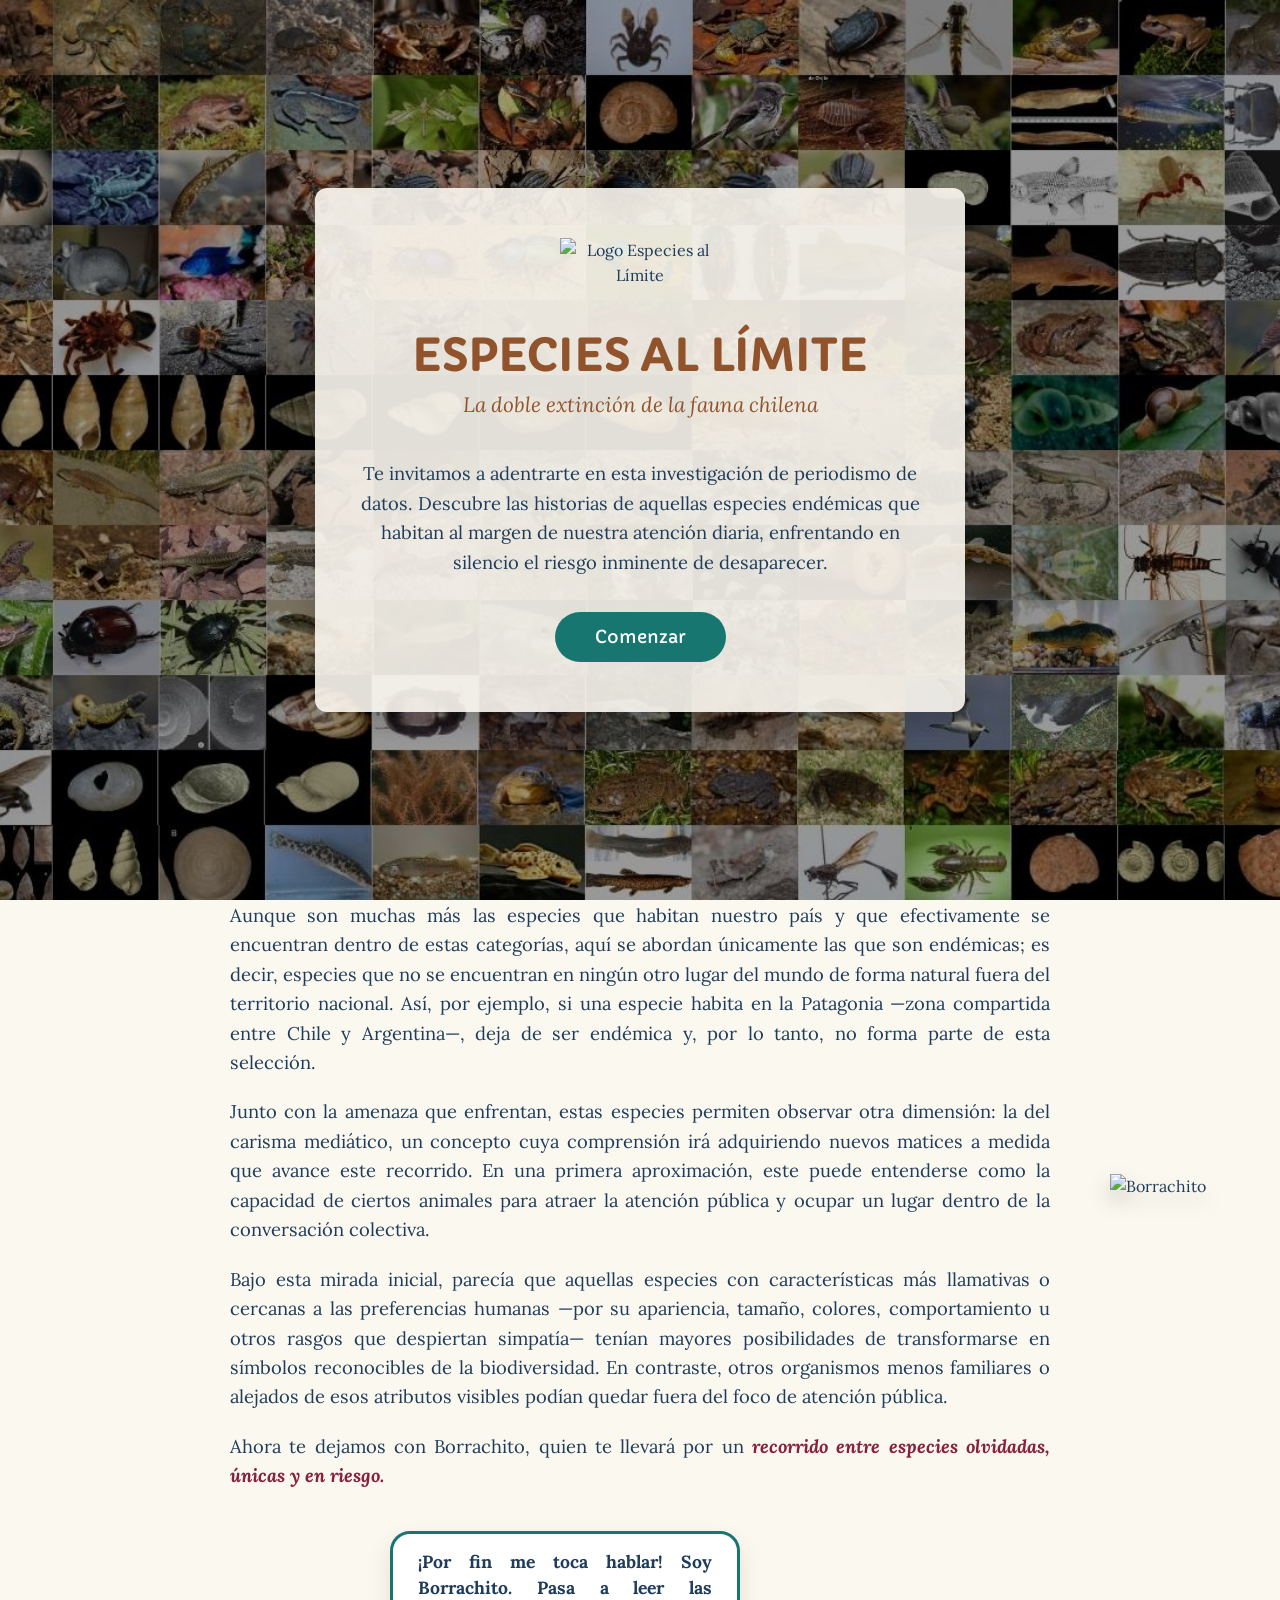
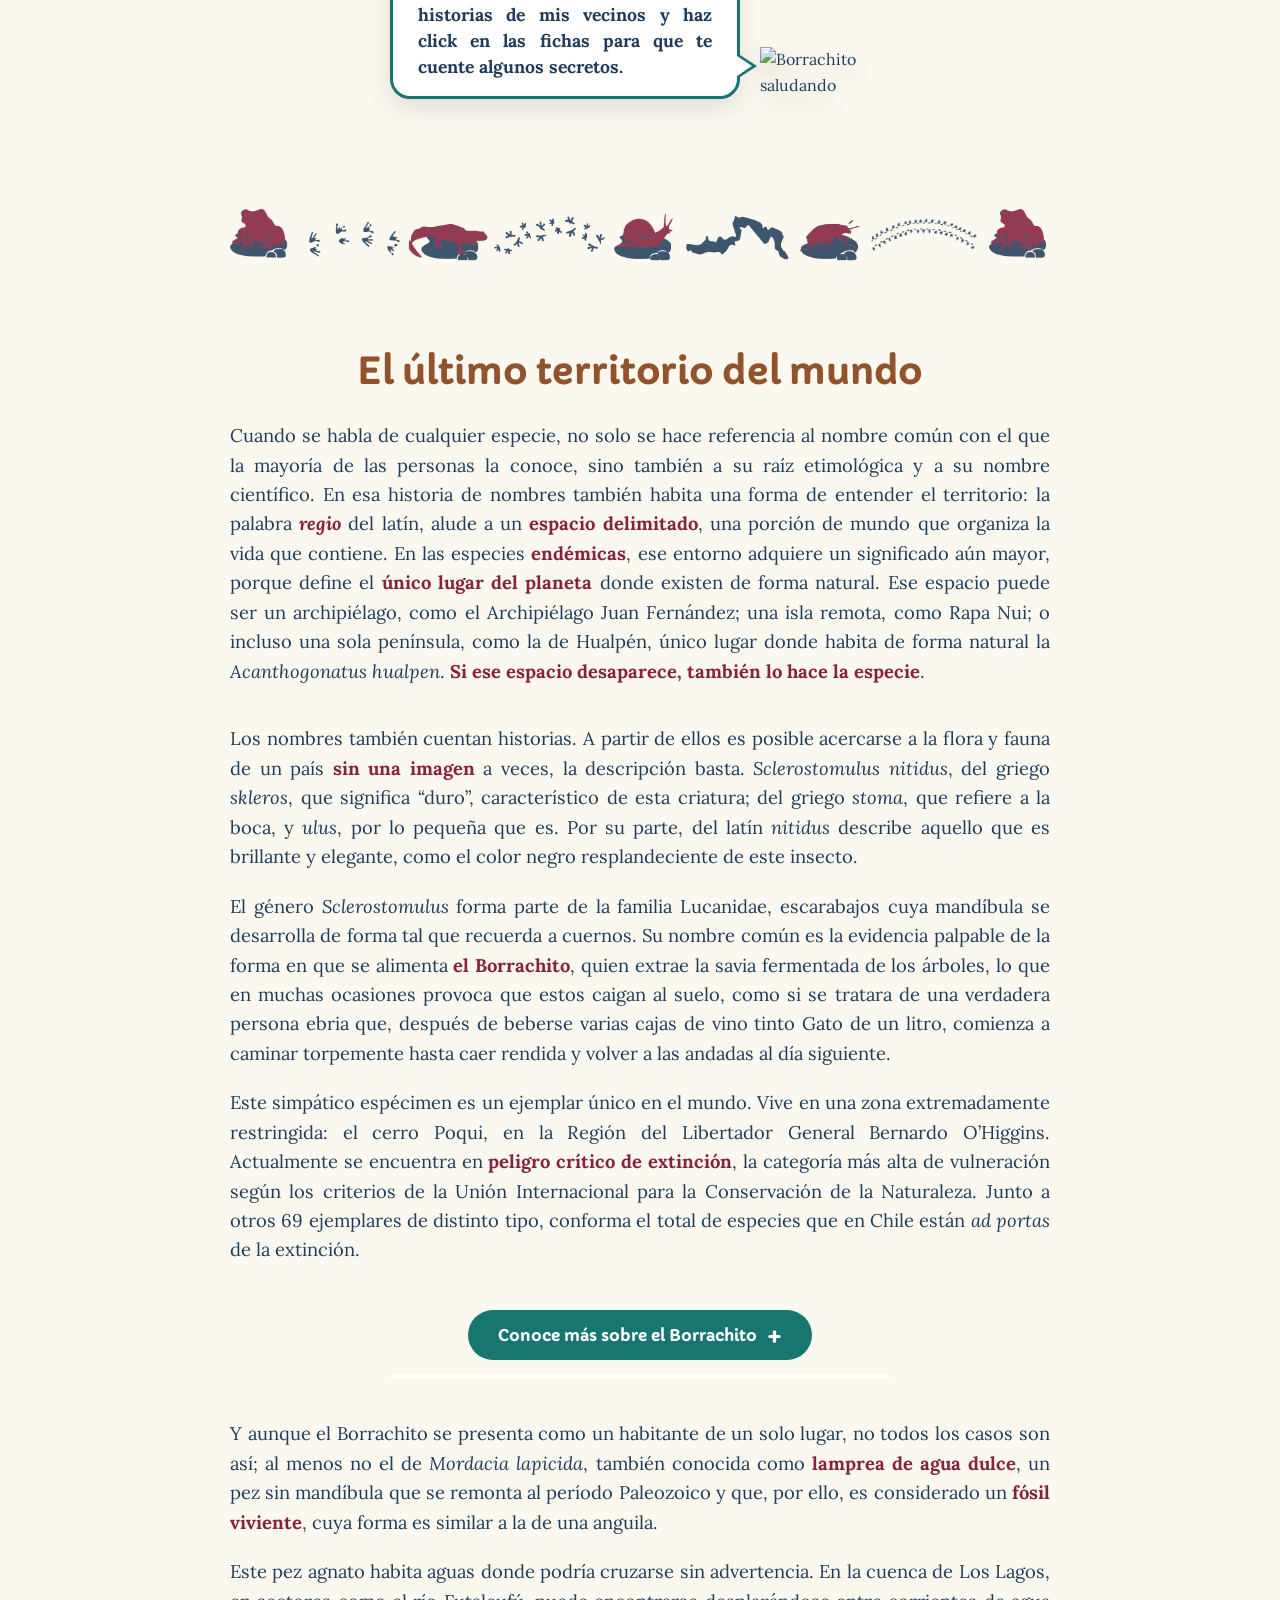
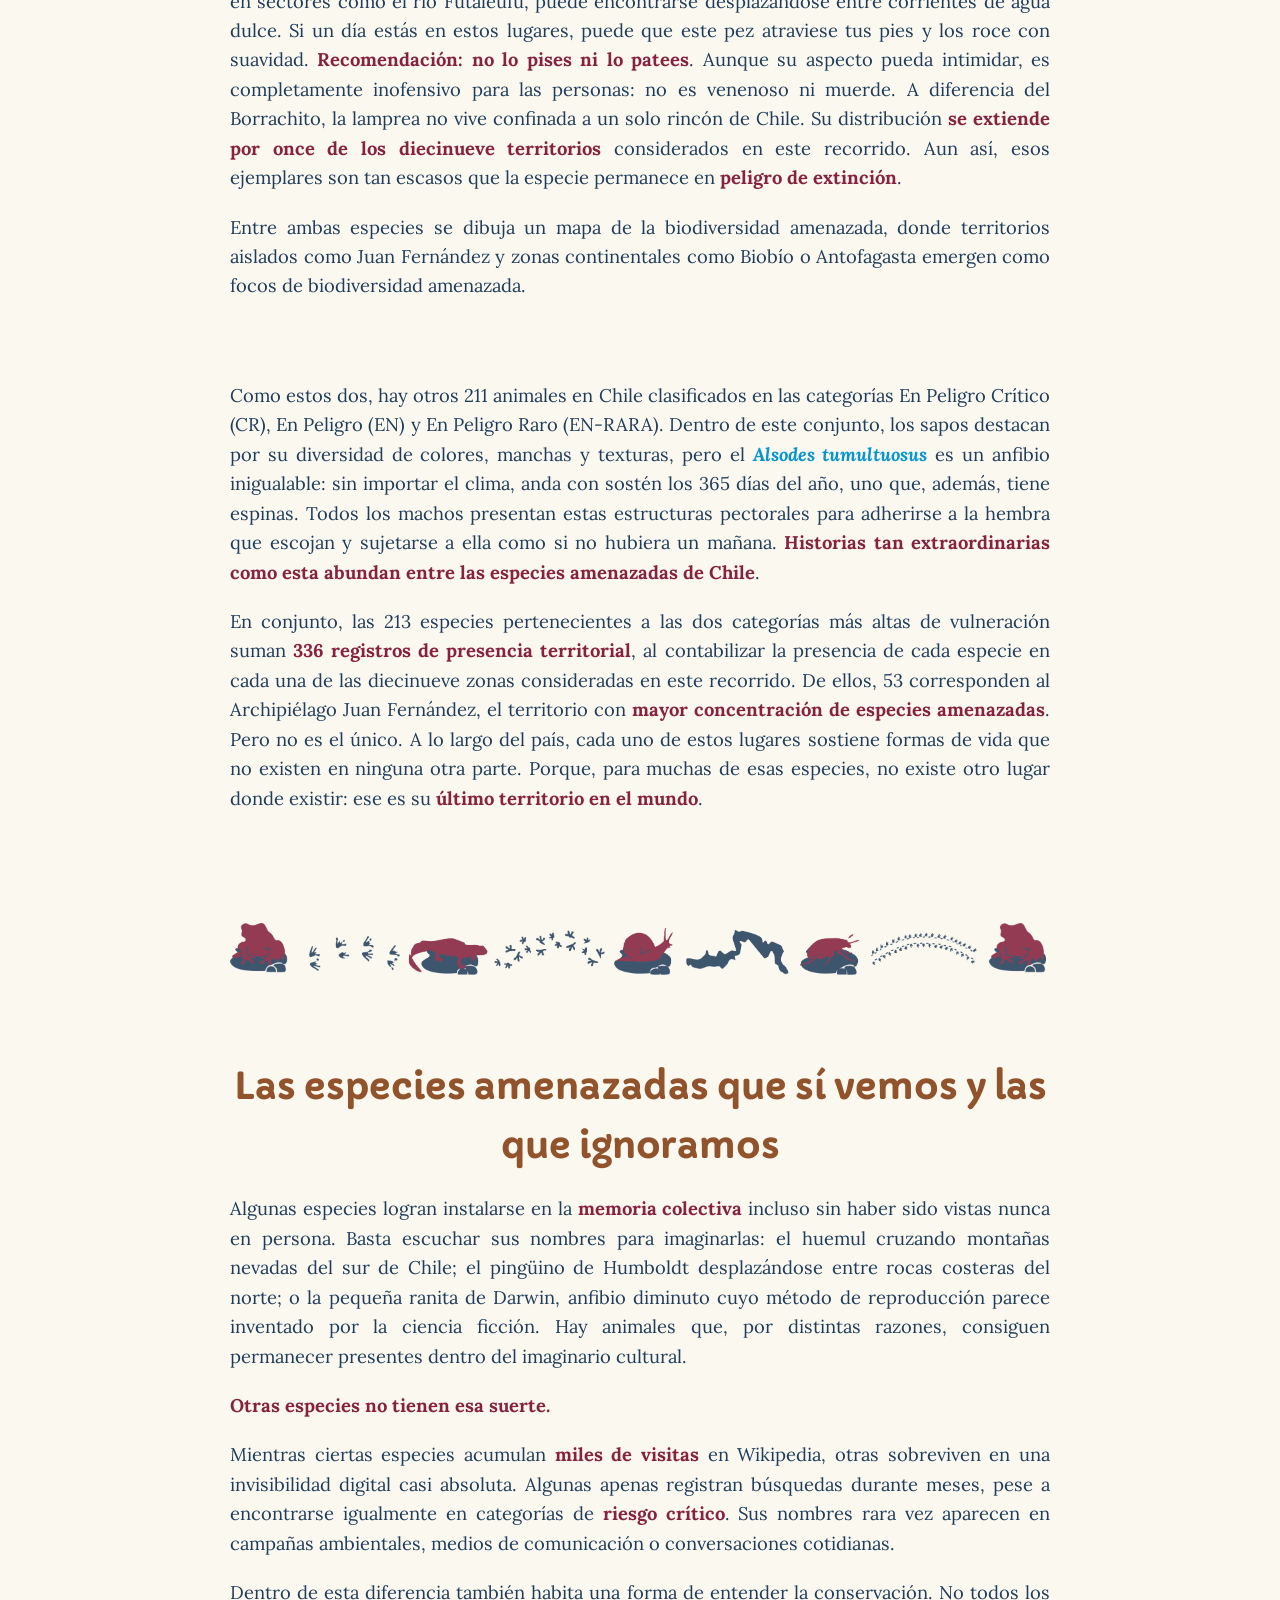
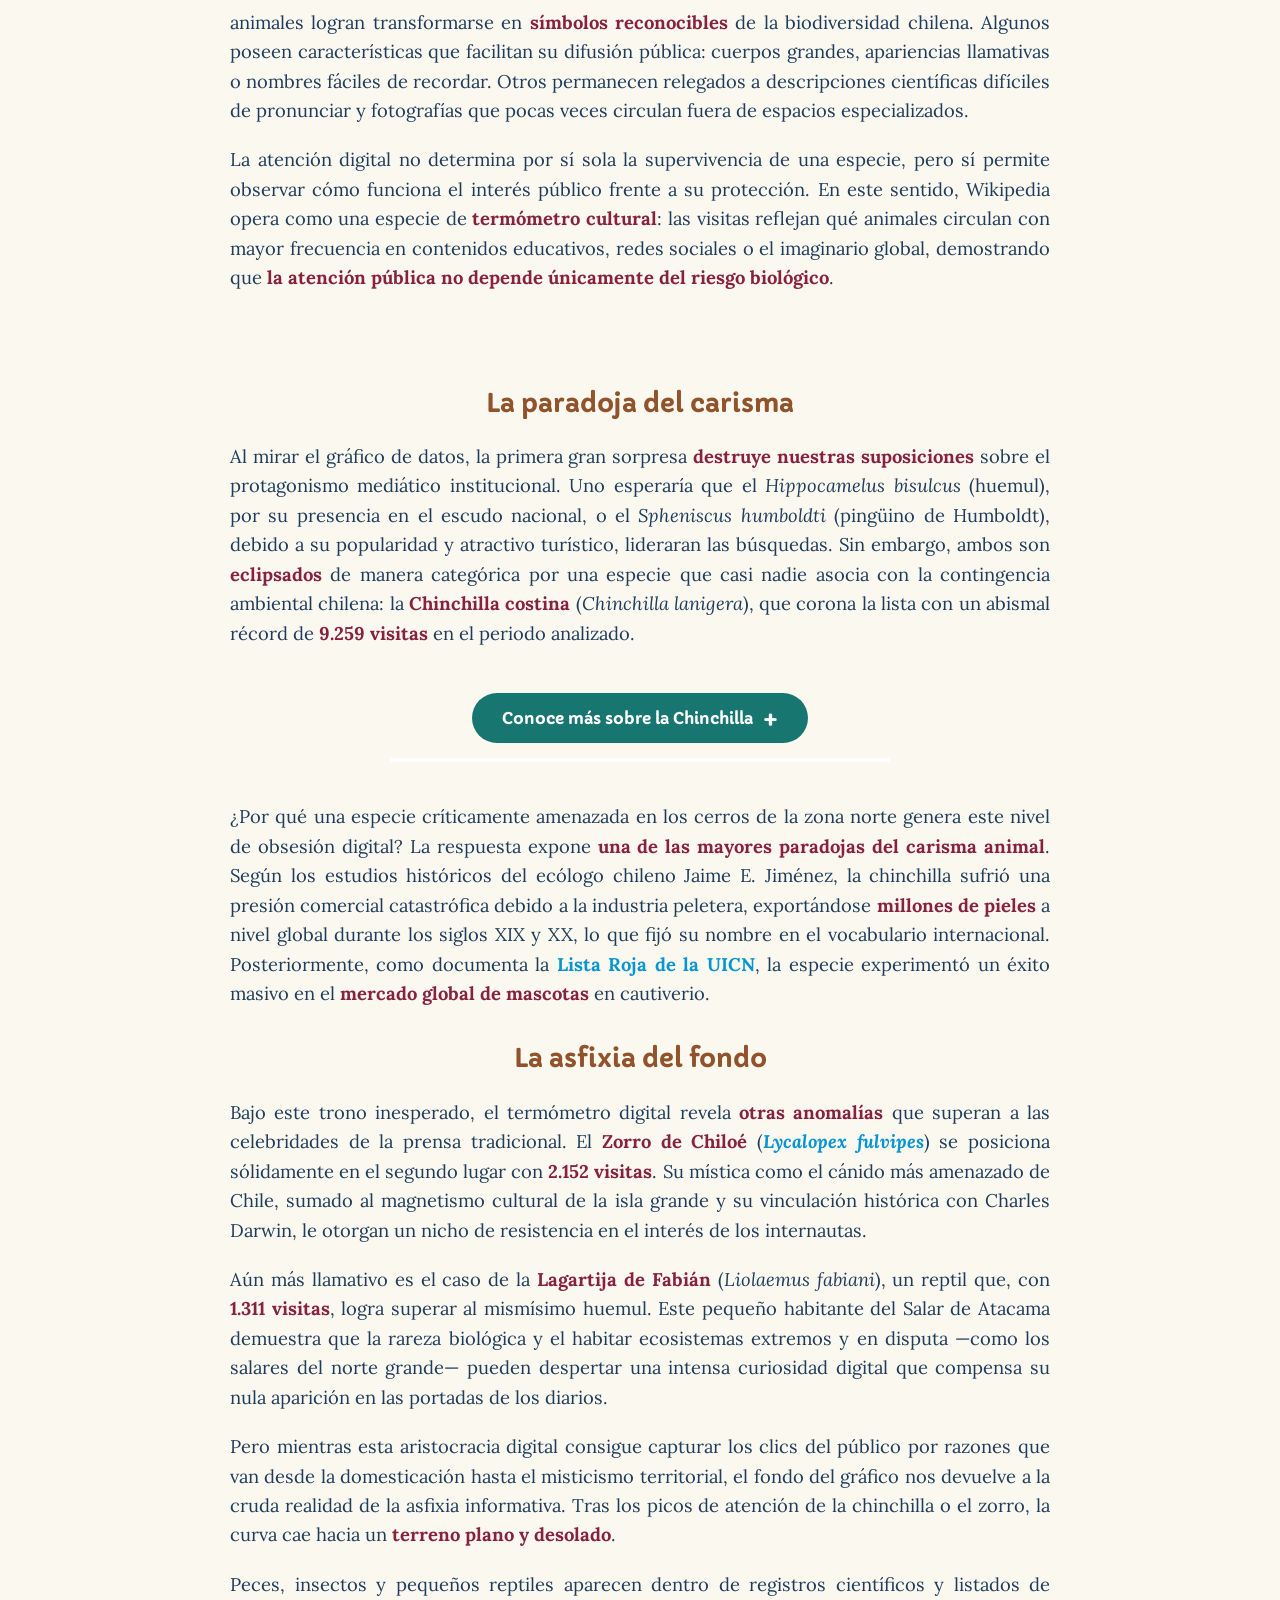
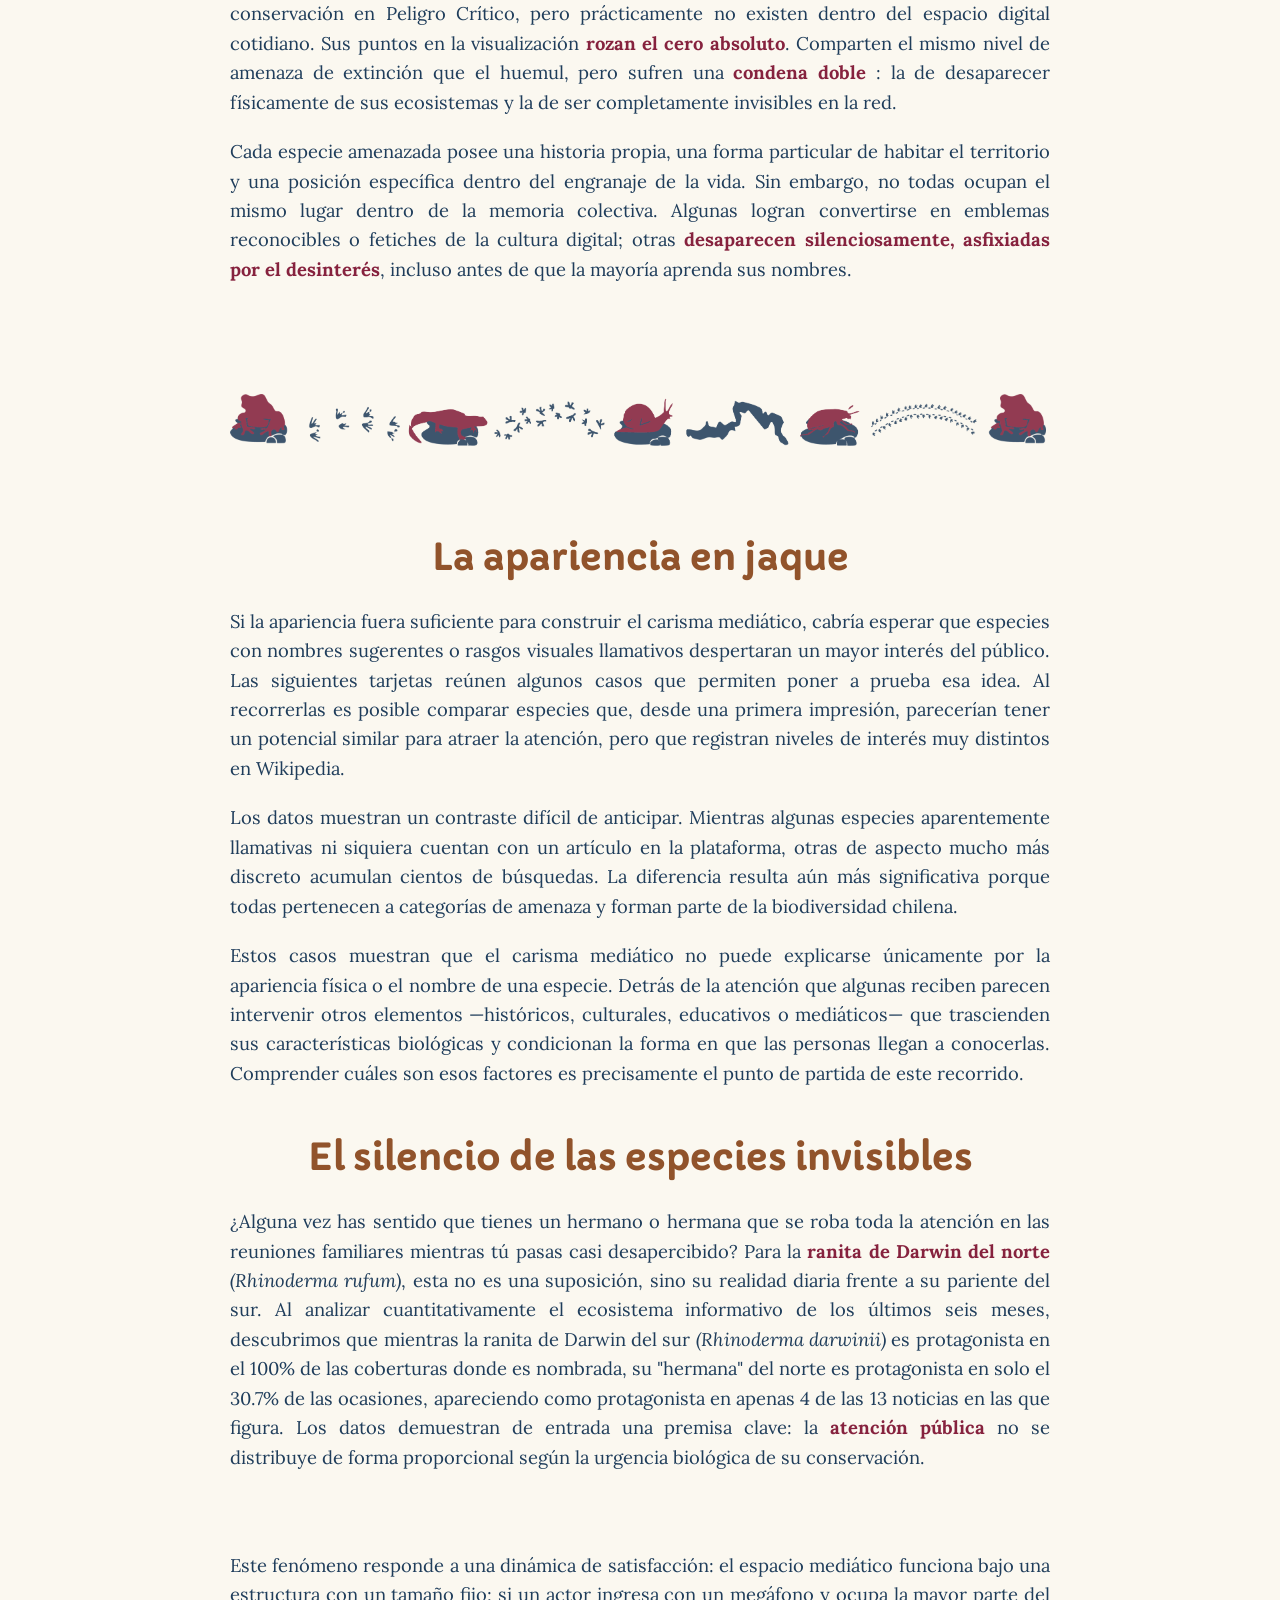
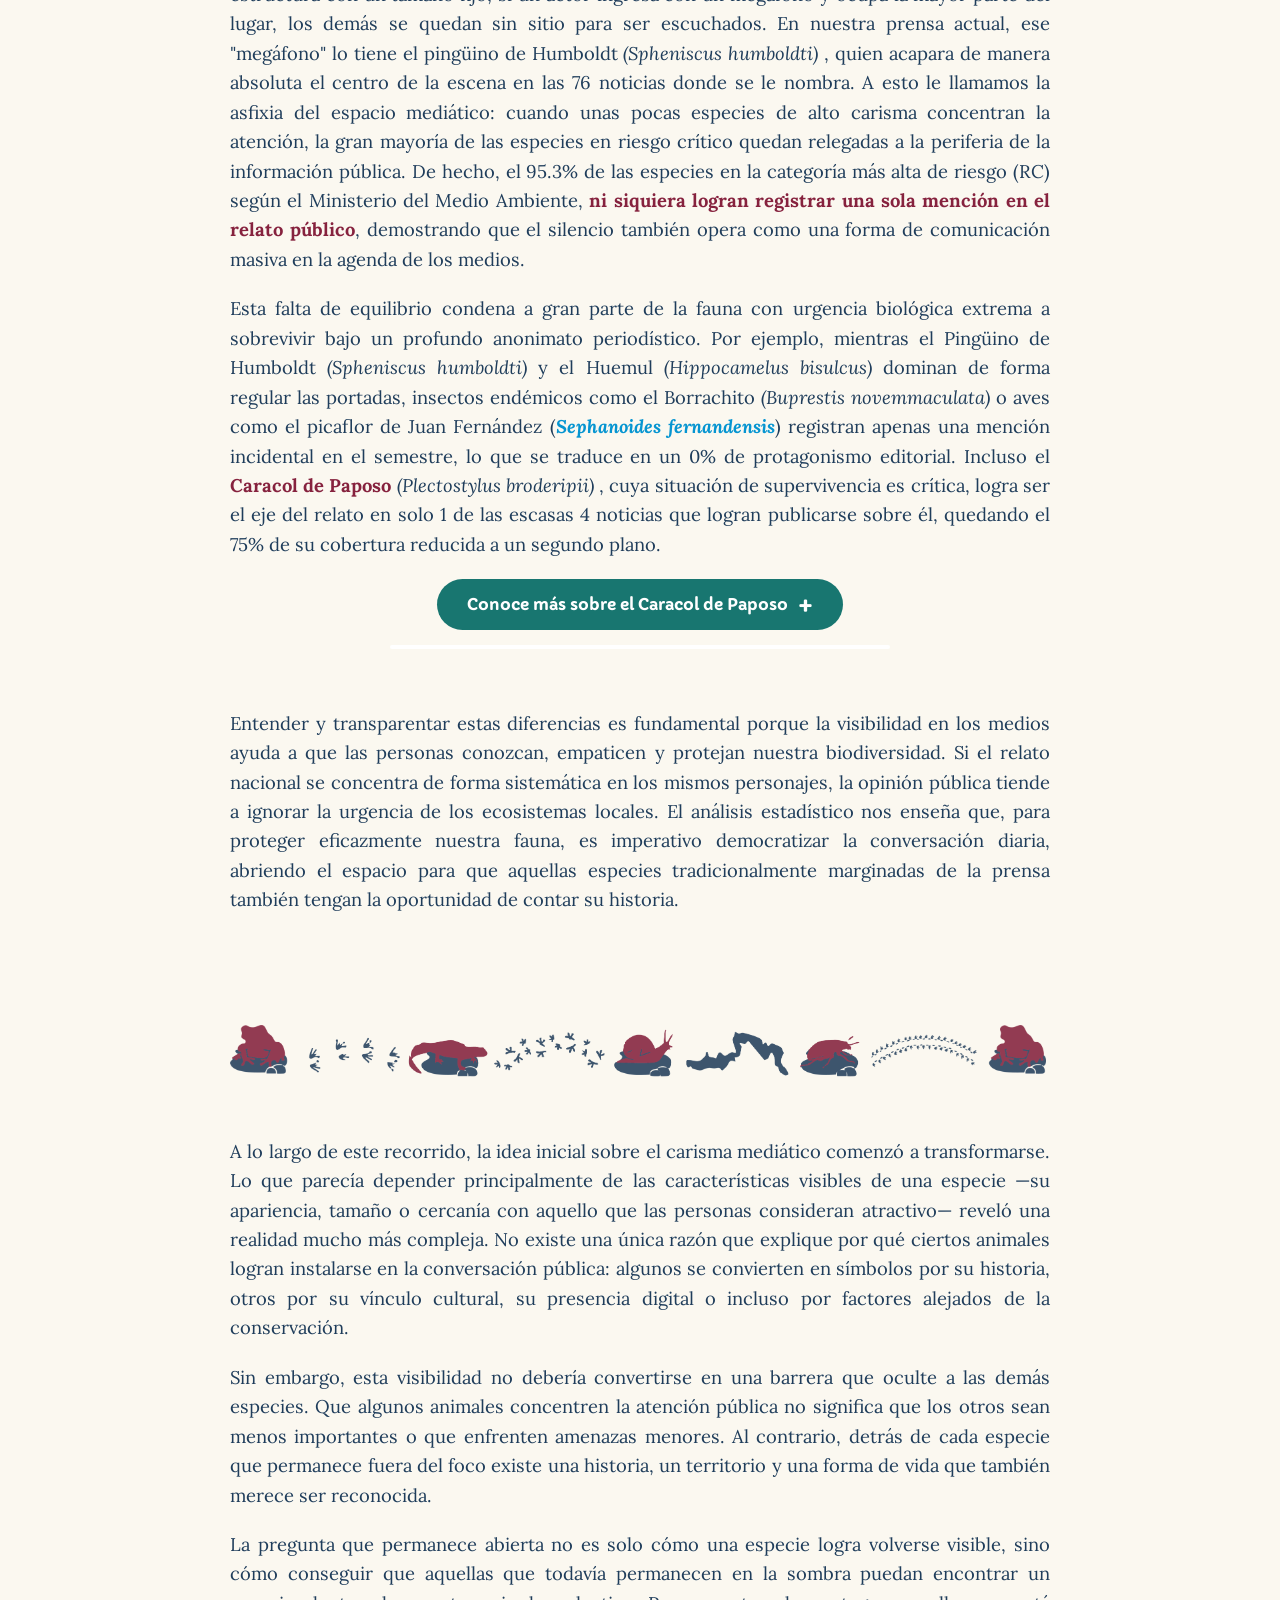
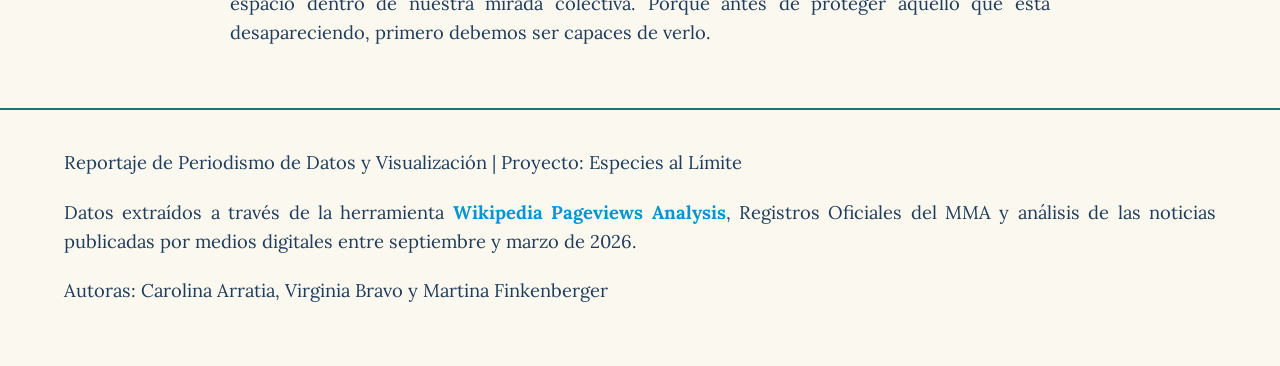
==== commit f782fb7c: "autoras" ====
--- a/docs/index.html
+++ b/docs/index.html
@@ -526,6 +526,7 @@
     <footer class="ancho-texto" style="margin: 0 auto;">
         <p>Reportaje de Periodismo de Datos y Visualización | Proyecto: Especies al Límite</p>
         <p>Datos extraídos a través de la herramienta <a href="https://pageviews.wmcloud.org/" target="_blank">Wikipedia Pageviews Analysis</a>, Registros Oficiales del MMA y análisis de las noticias publicadas por medios digitales entre septiembre y marzo de 2026.</p>
+        <p>Autoras: Carolina Arratia, Virginia Bravo y Martina Finkenberger</p>
     </footer>
 
     <div id="guia-borrachito-flotante">
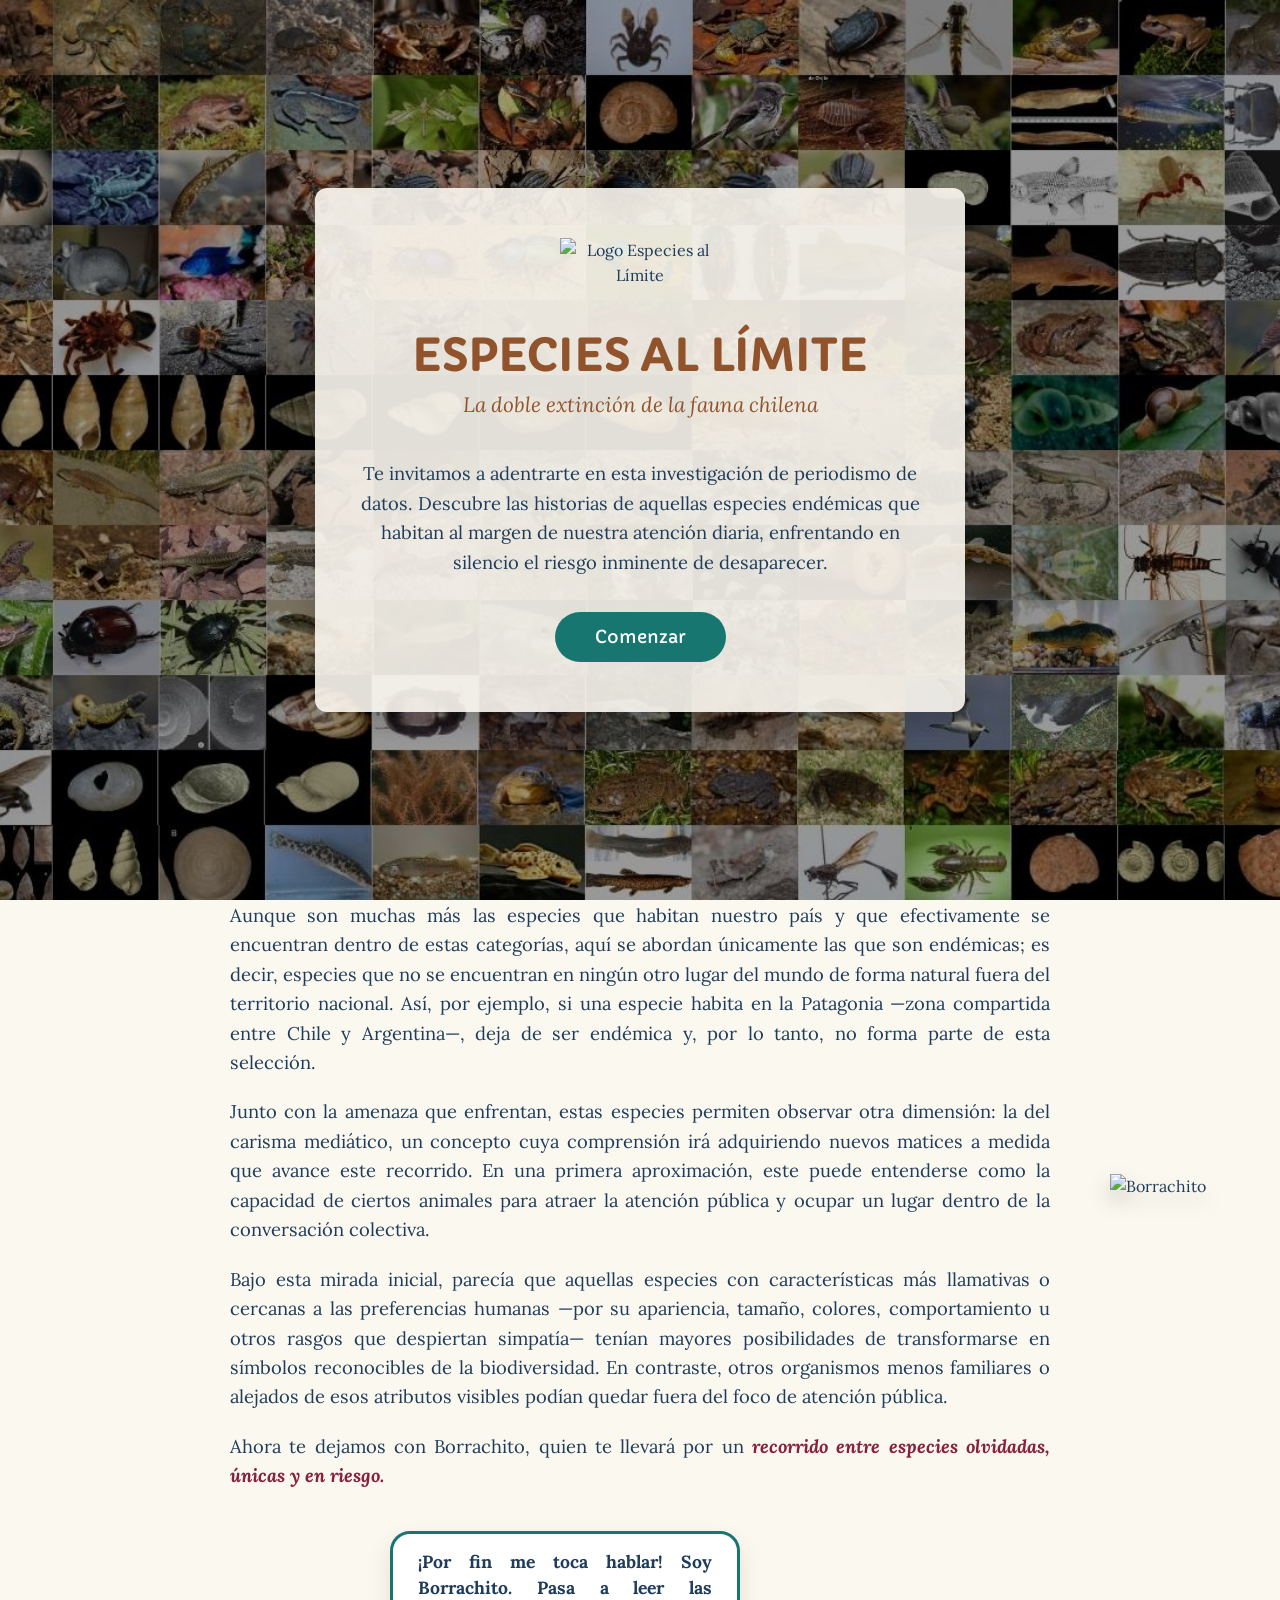
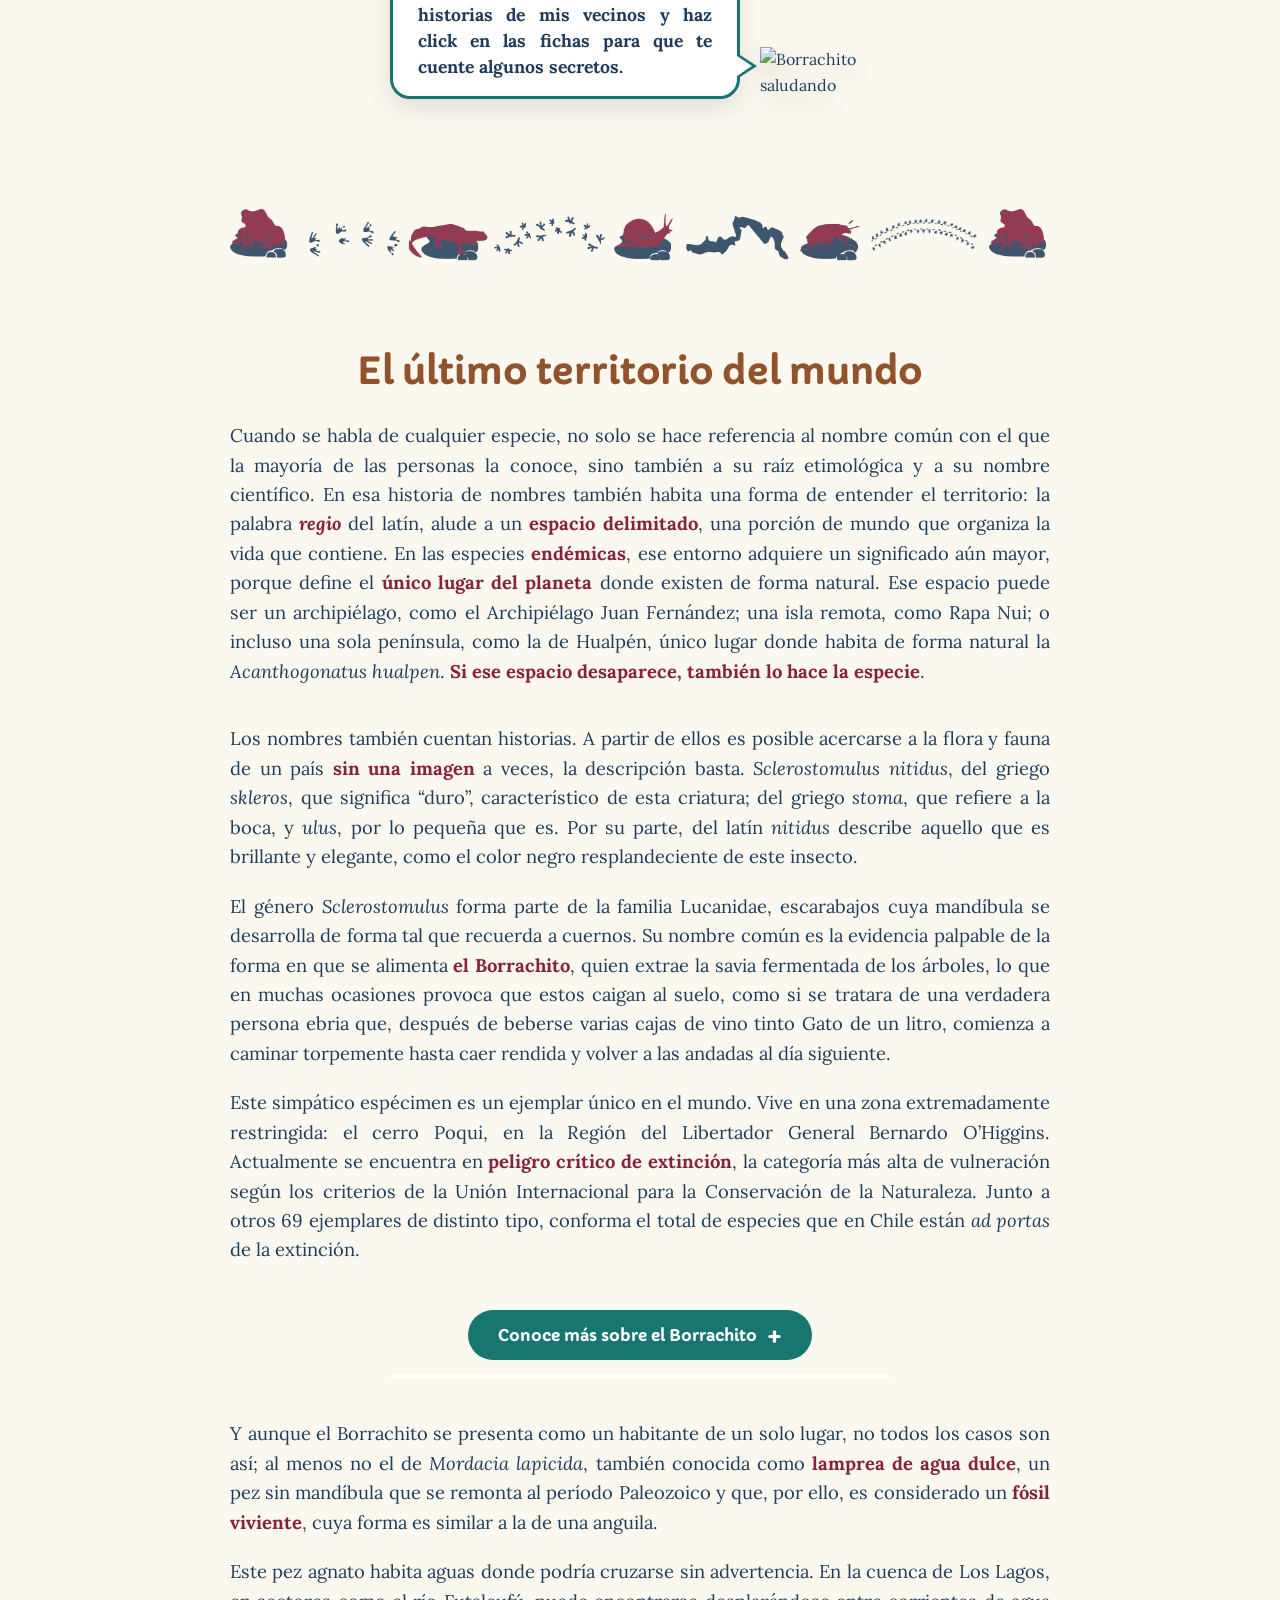
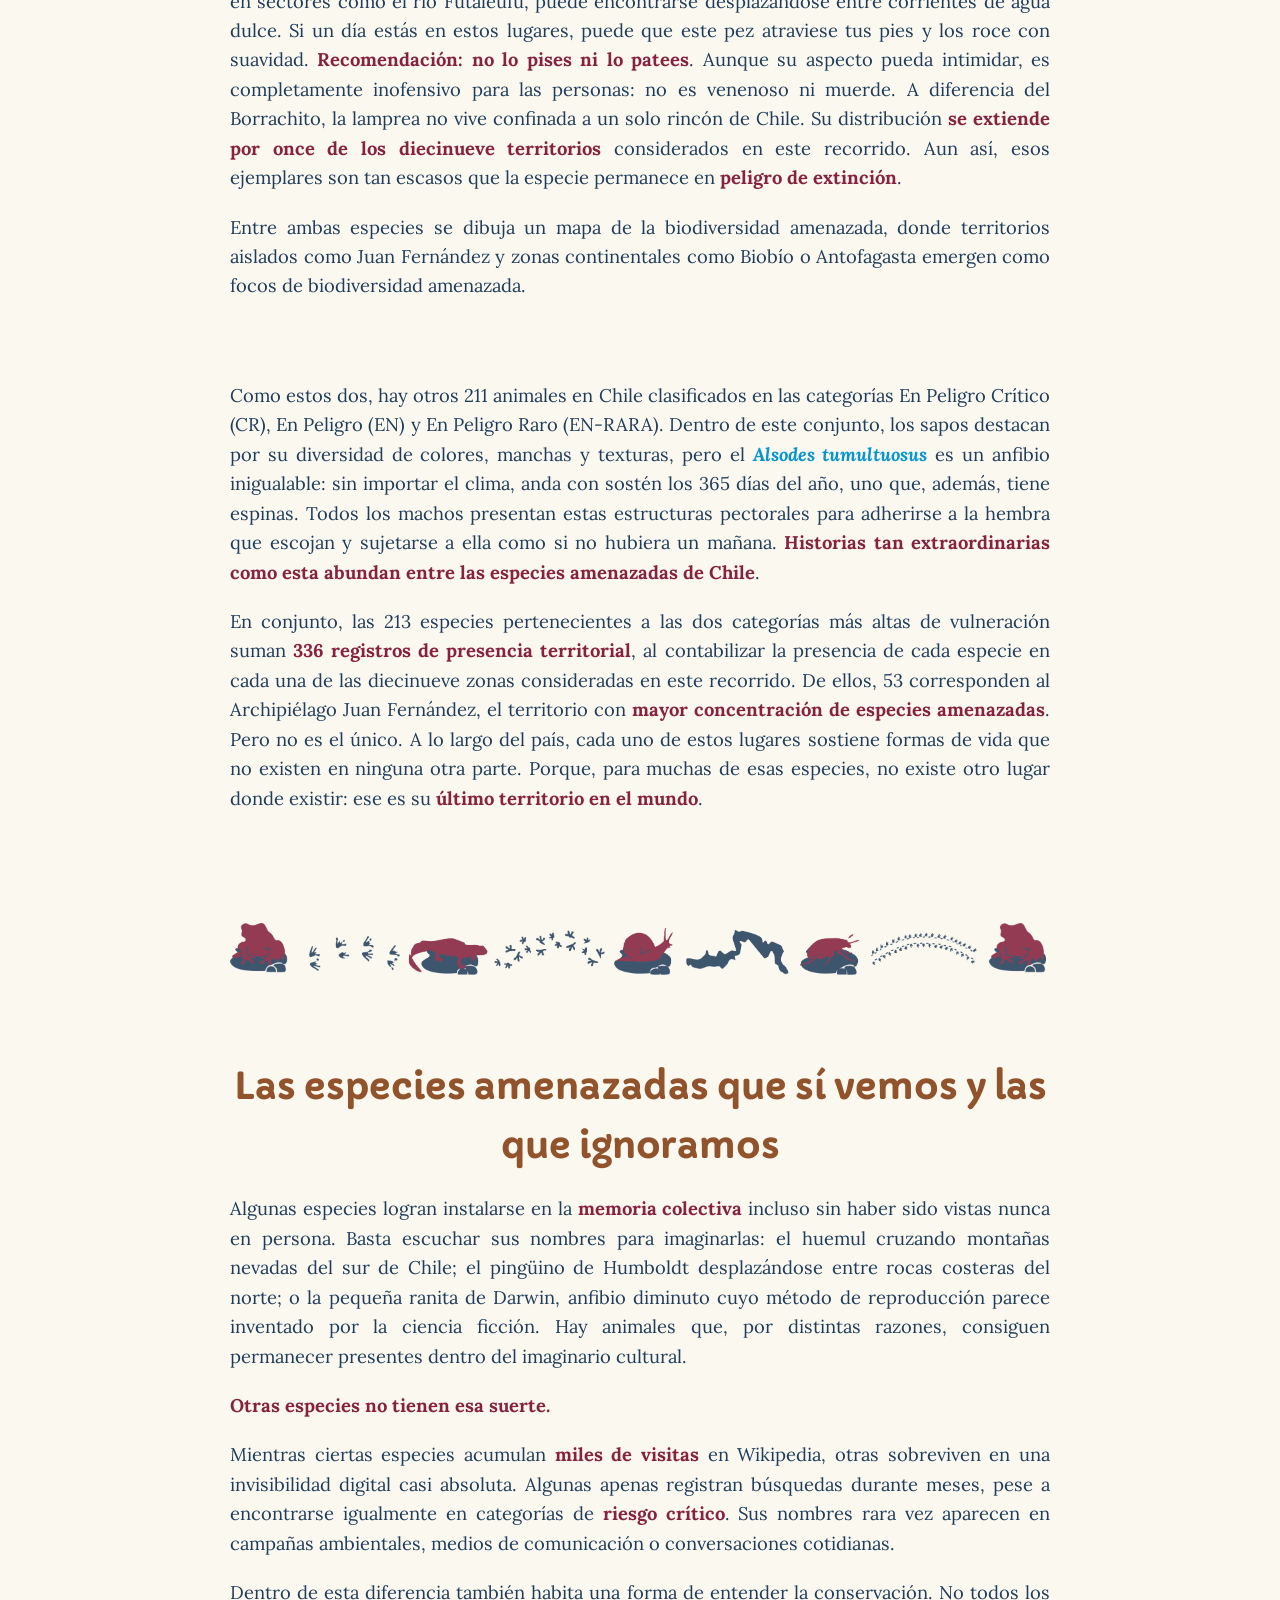
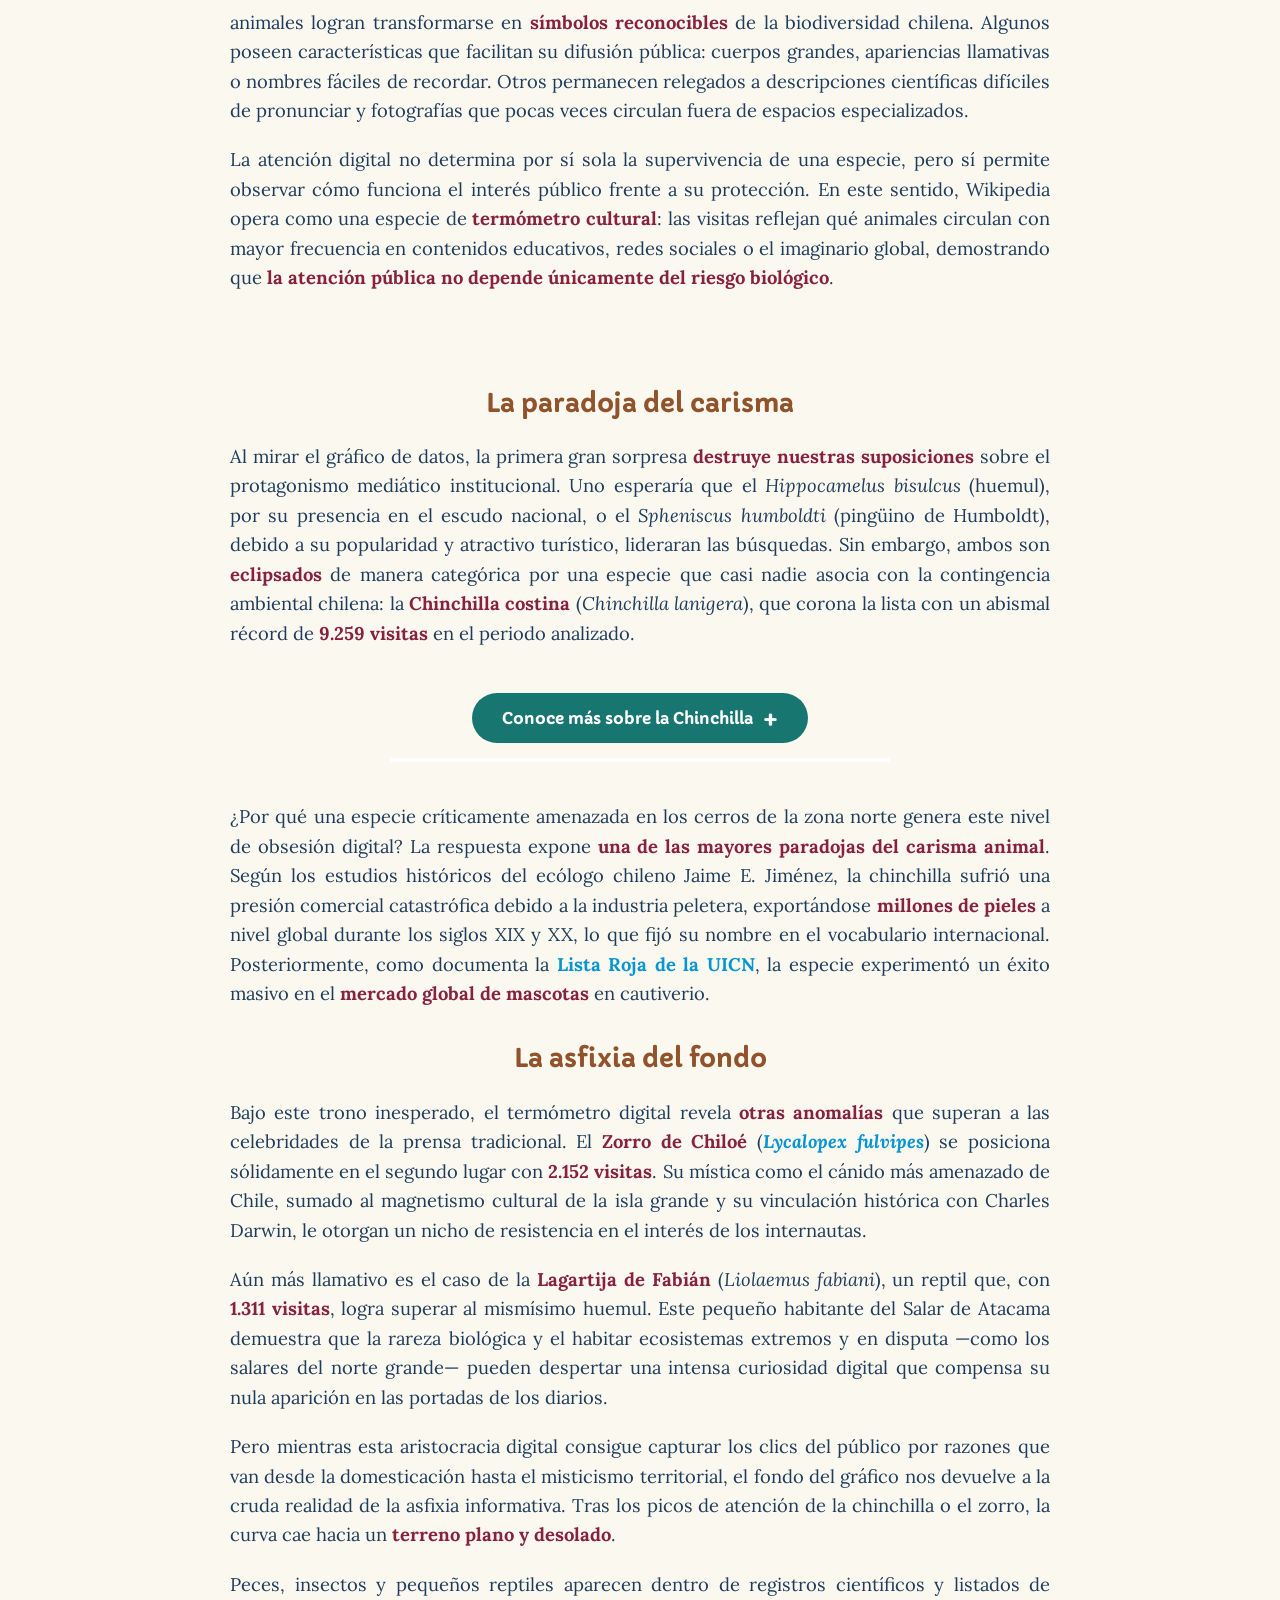
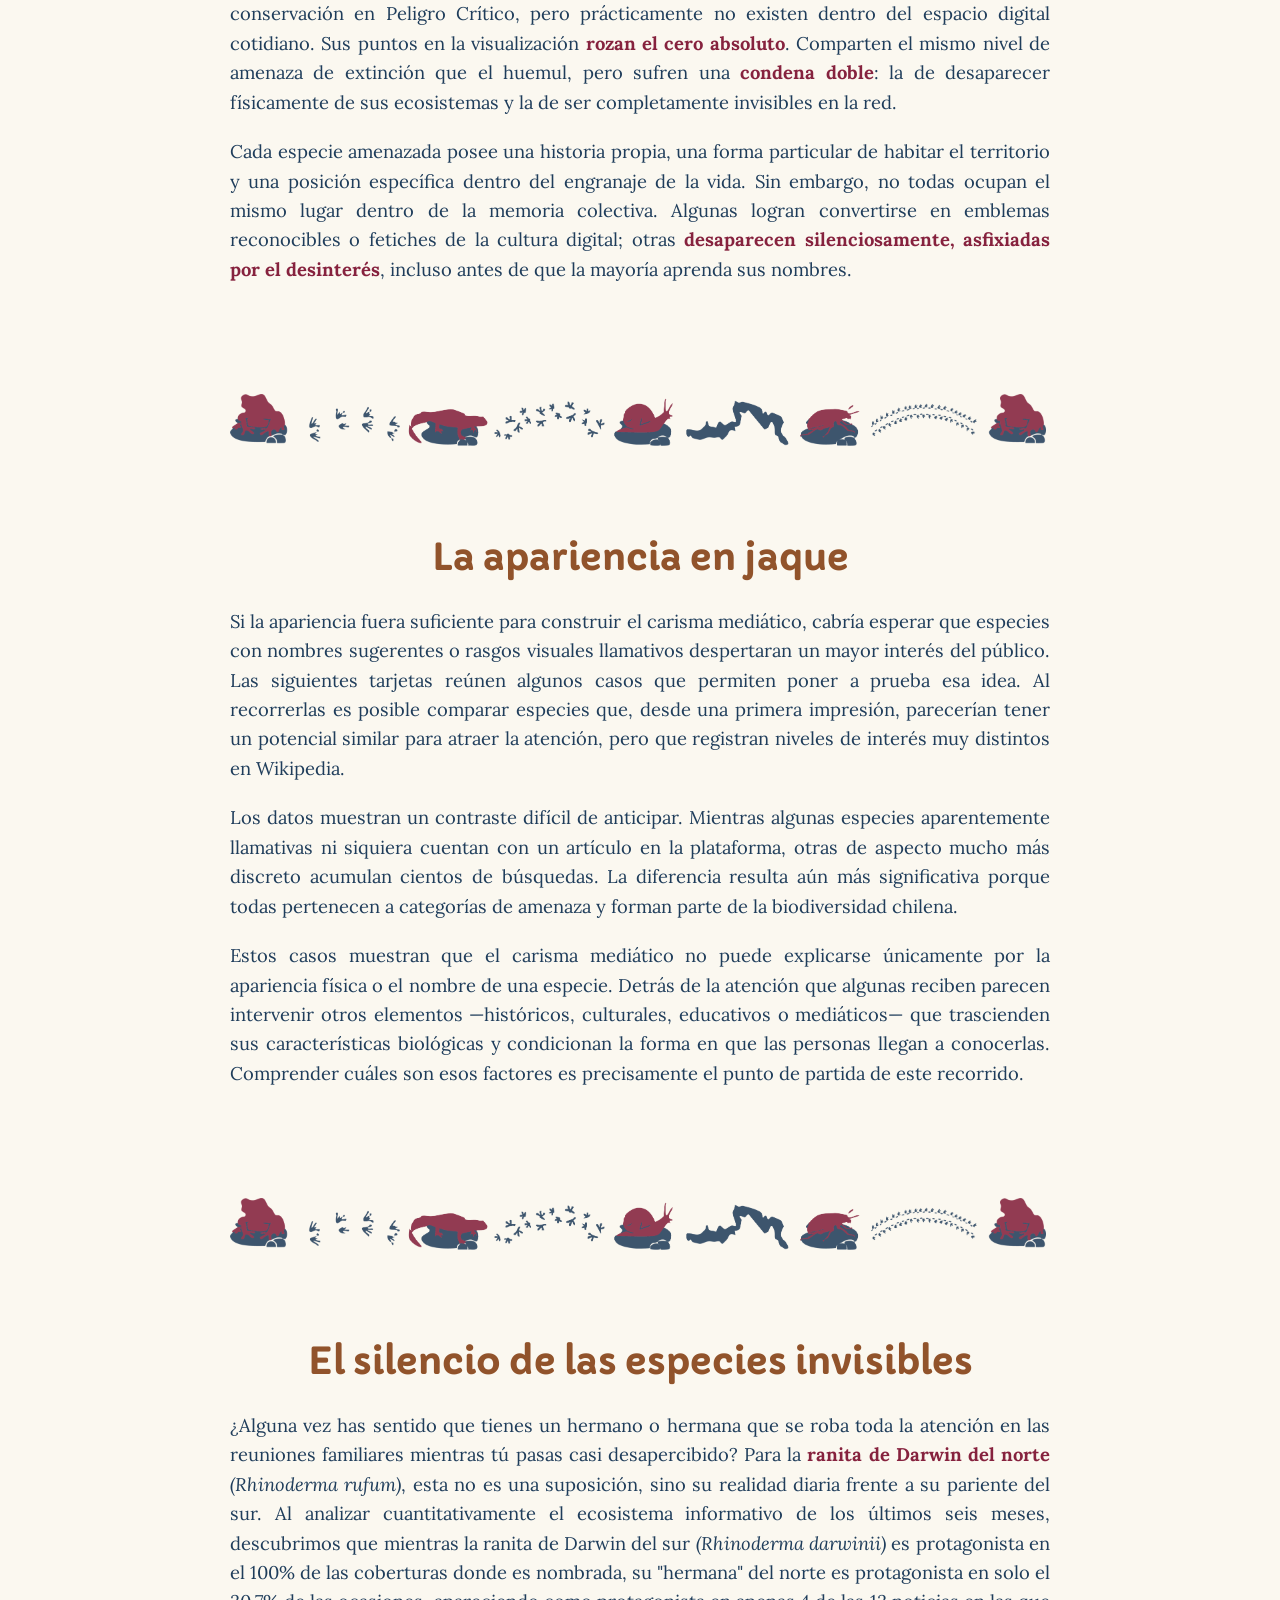
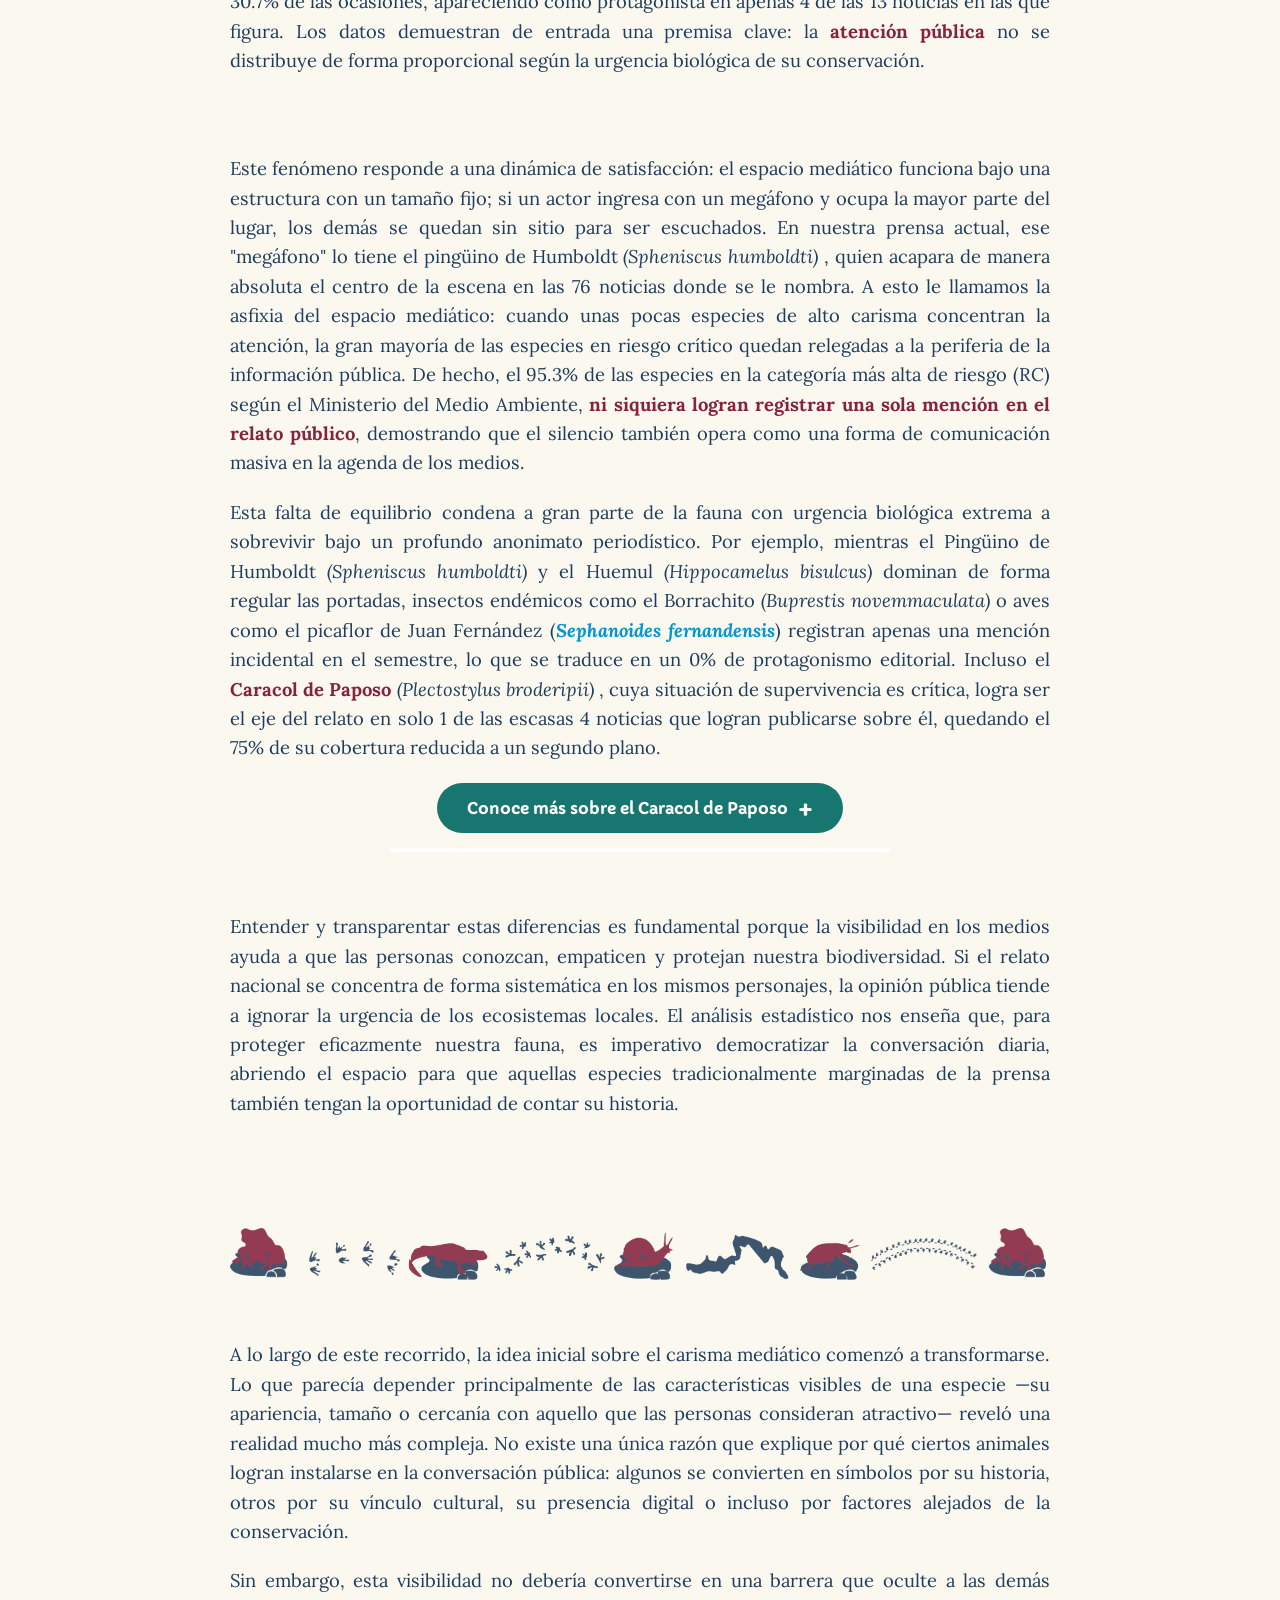
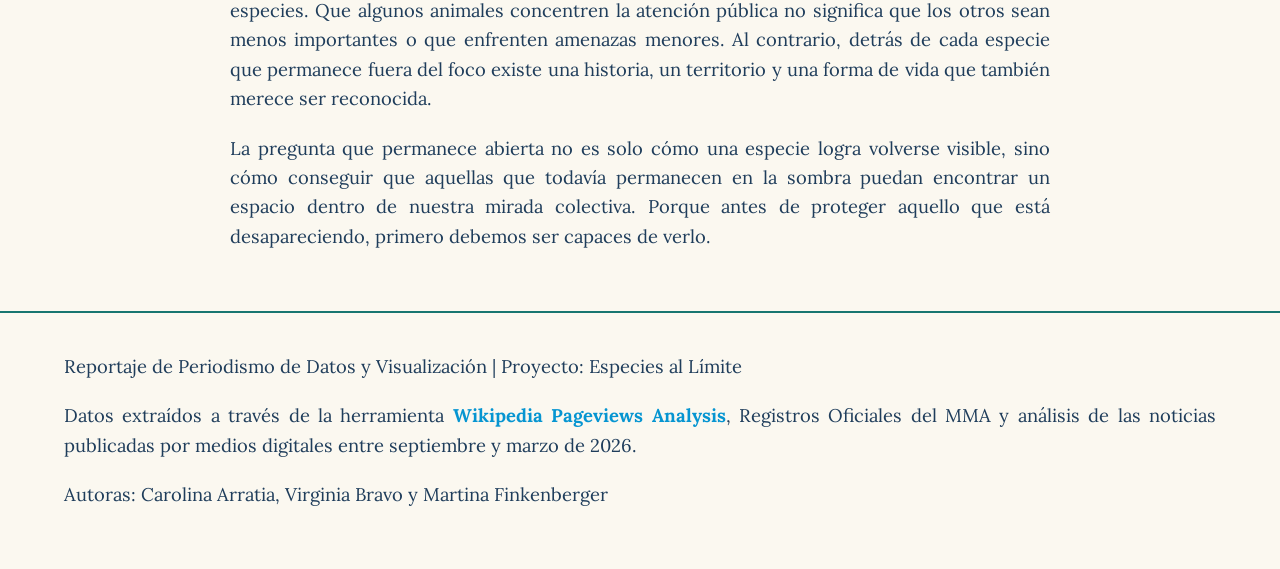
==== commit 58a27769: "Update index.html" ====
--- a/docs/index.html
+++ b/docs/index.html
@@ -404,7 +404,7 @@
                         
                         <p>Pero mientras esta aristocracia digital consigue capturar los clics del público por razones que van desde la domesticación hasta el misticismo territorial, el fondo del gráfico nos devuelve a la cruda realidad de la asfixia informativa. Tras los picos de atención de la chinchilla o el zorro, la curva cae hacia un <strong>terreno plano y desolado</strong>.</p>
 
-                        <p> Peces, insectos y pequeños reptiles aparecen dentro de registros científicos y listados de conservación en Peligro Crítico, pero prácticamente no existen dentro del espacio digital cotidiano. Sus puntos en la visualización <strong>rozan el cero absoluto</strong>. Comparten el mismo nivel de amenaza de extinción que el huemul, pero sufren una <strong> condena doble </strong>: la de desaparecer físicamente de sus ecosistemas y la de ser completamente invisibles en la red.</p>
+                        <p> Peces, insectos y pequeños reptiles aparecen dentro de registros científicos y listados de conservación en Peligro Crítico, pero prácticamente no existen dentro del espacio digital cotidiano. Sus puntos en la visualización <strong>rozan el cero absoluto</strong>. Comparten el mismo nivel de amenaza de extinción que el huemul, pero sufren una <strong> condena doble</strong>: la de desaparecer físicamente de sus ecosistemas y la de ser completamente invisibles en la red.</p>
 
                         <p> Cada especie amenazada posee una historia propia, una forma particular de habitar el territorio y una posición específica dentro del engranaje de la vida. Sin embargo, no todas ocupan el mismo lugar dentro de la memoria colectiva. Algunas logran convertirse en emblemas reconocibles o fetiches de la cultura digital; otras <strong>desaparecen silenciosamente, asfixiadas por el desinterés</strong>, incluso antes de que la mayoría aprenda sus nombres.</p>
 
@@ -435,6 +435,10 @@
                 
               
               </div>
+
+                <div class="divisor-seccion animar-seccion">
+                    <img src="divisor.png" alt="Divisor decorativo de especies">
+                </div>
 
                 <h2>El silencio de las especies invisibles</h2>
                 
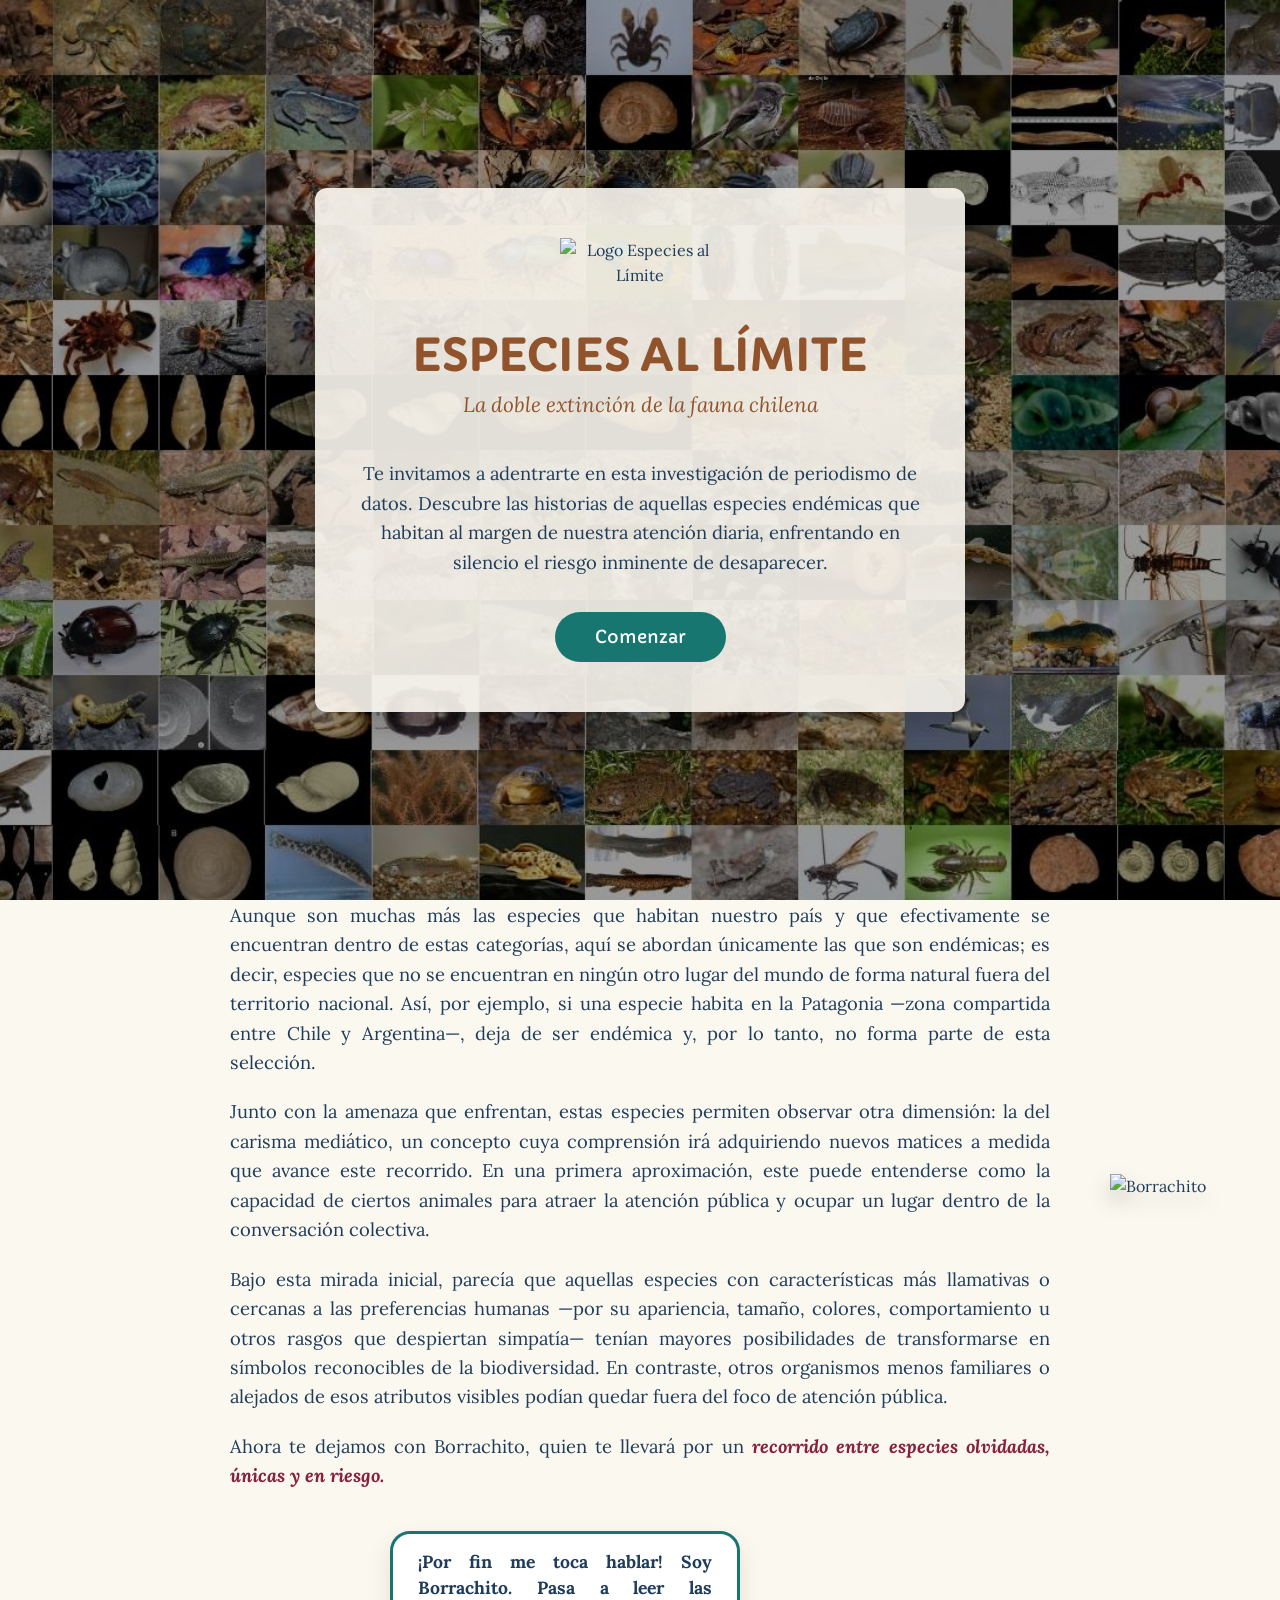
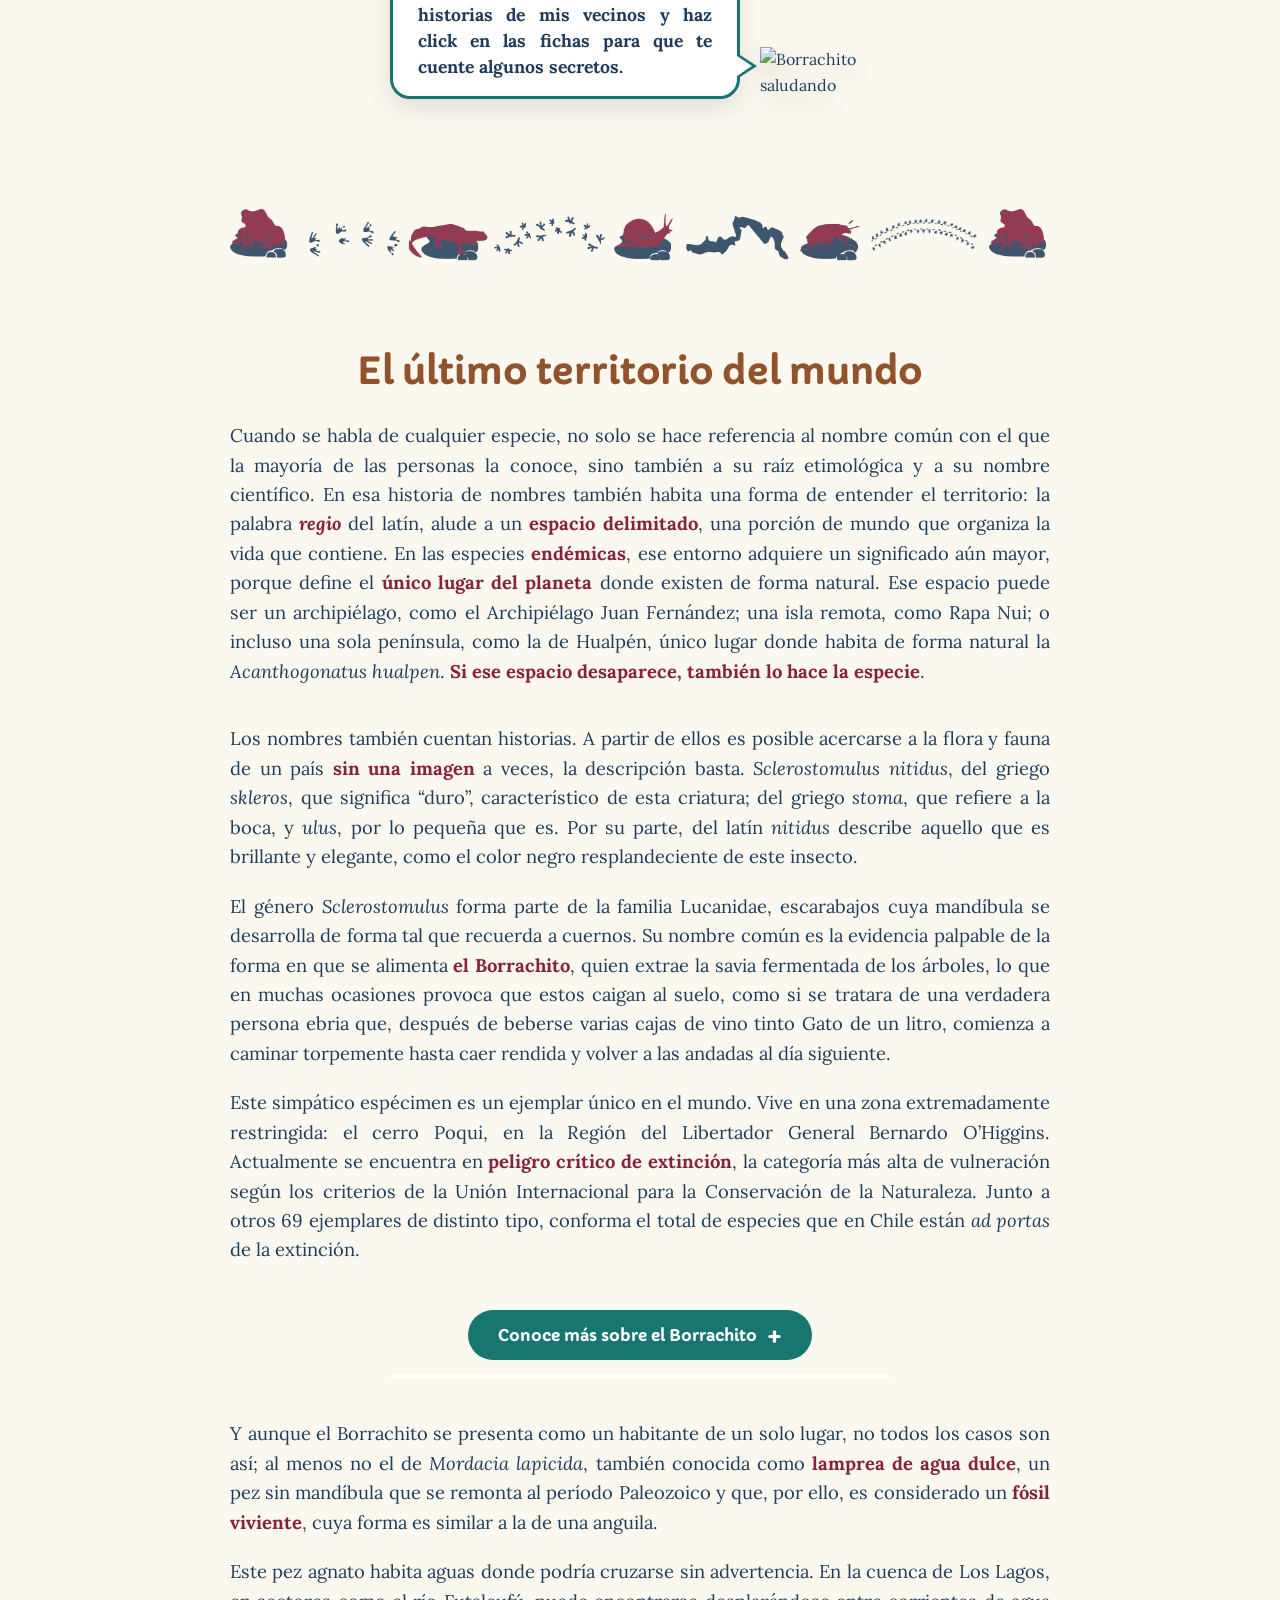
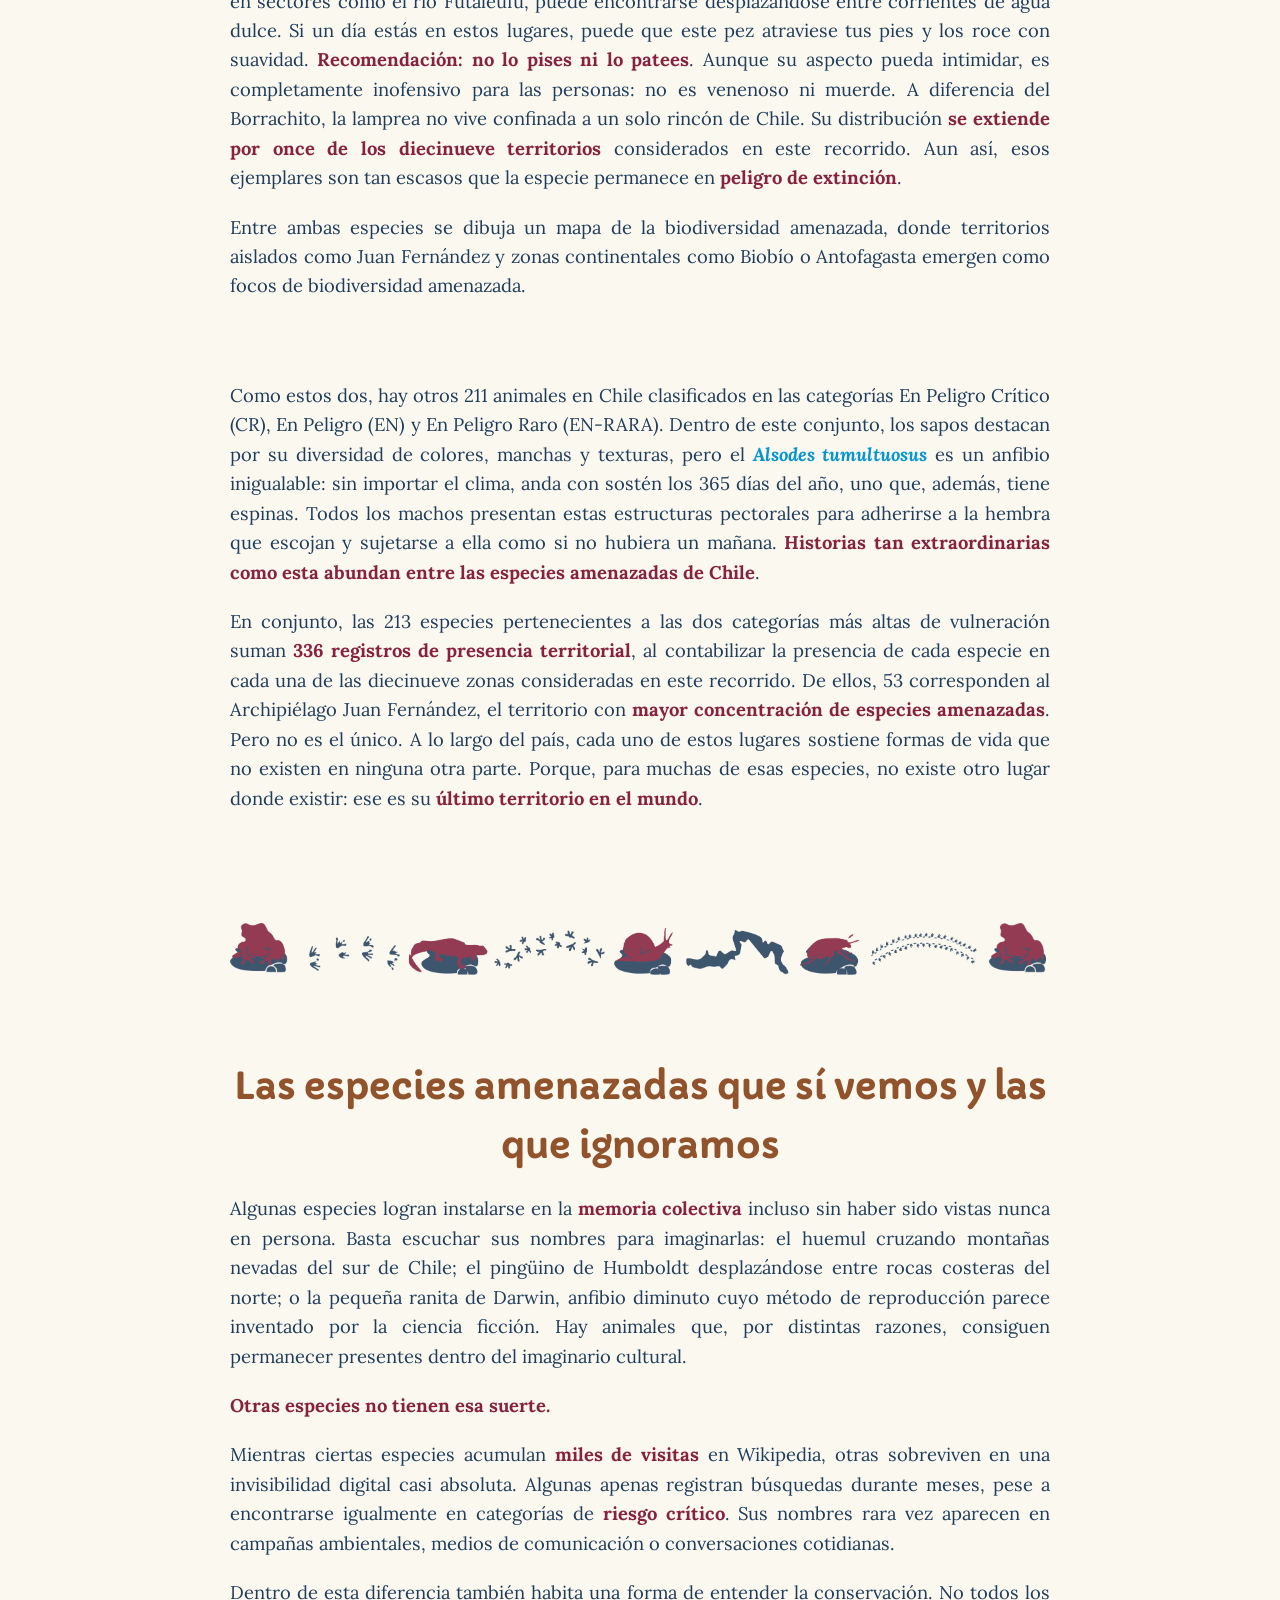
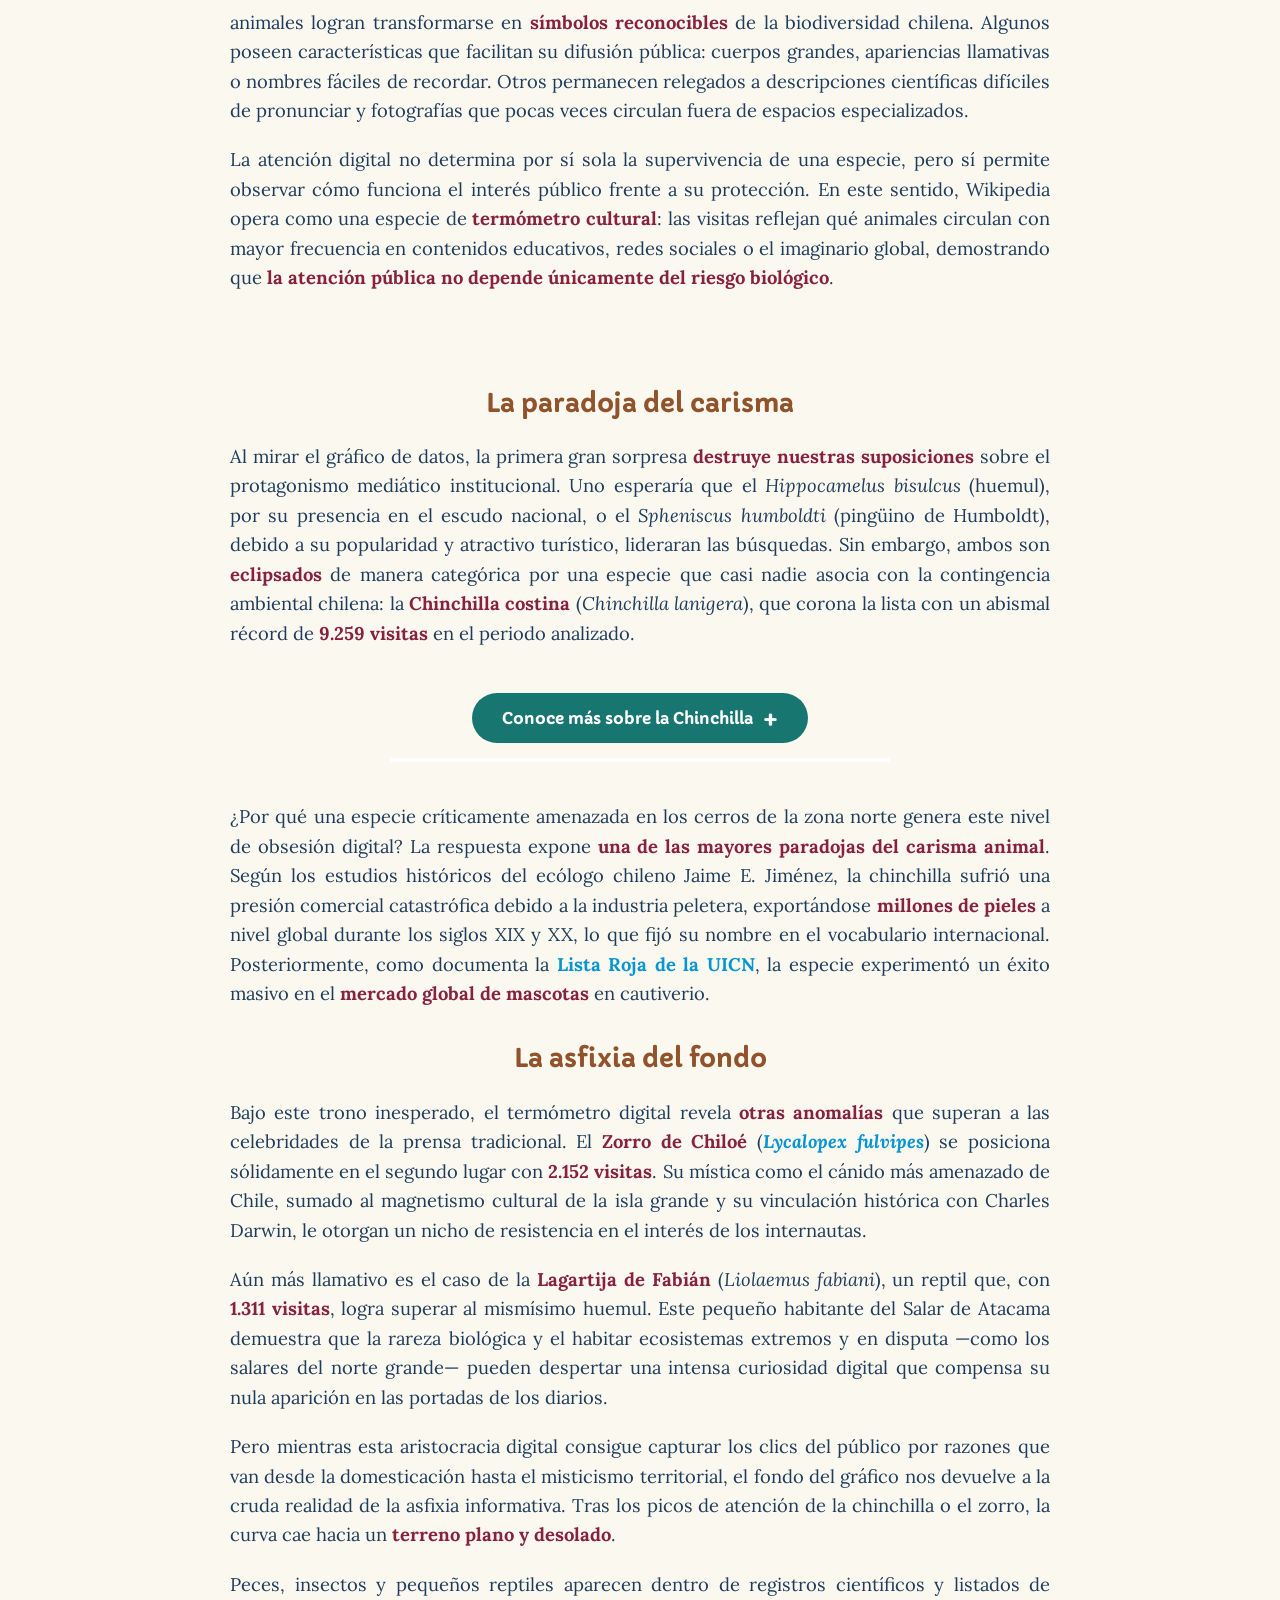
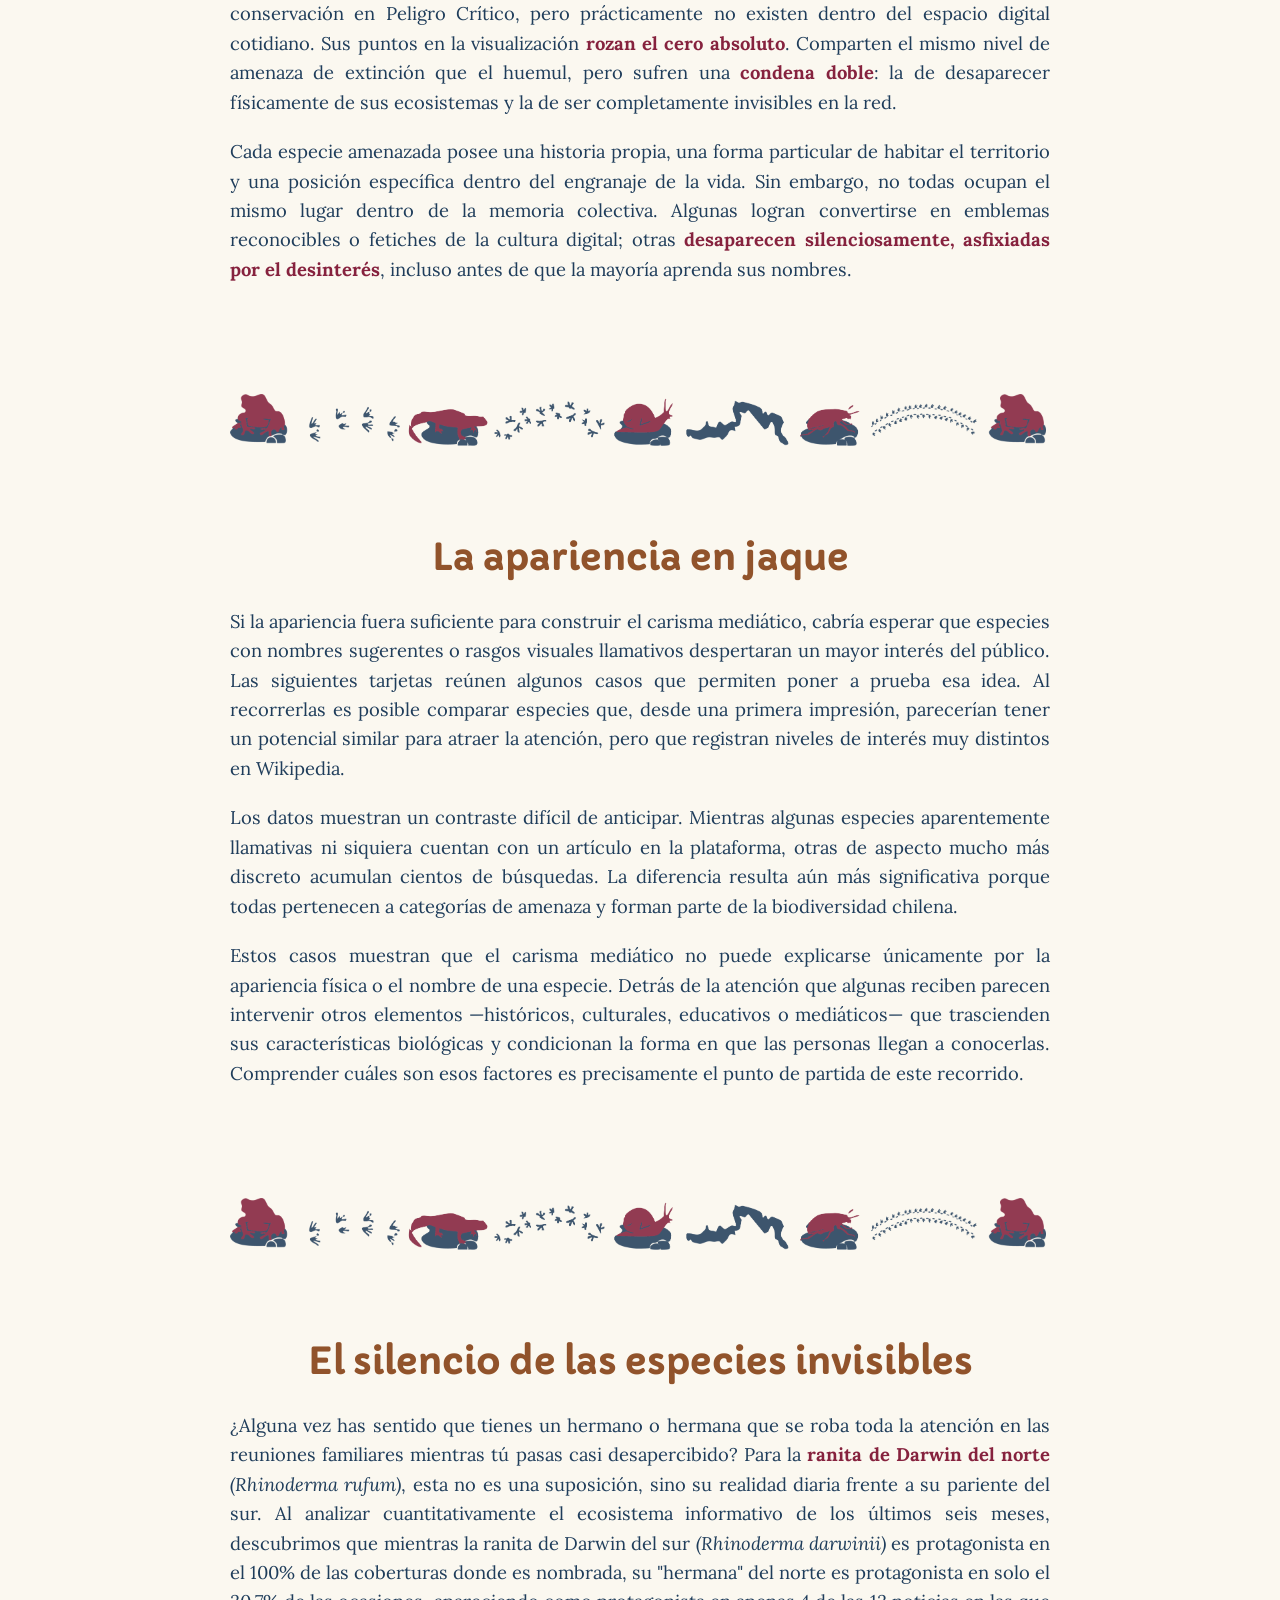
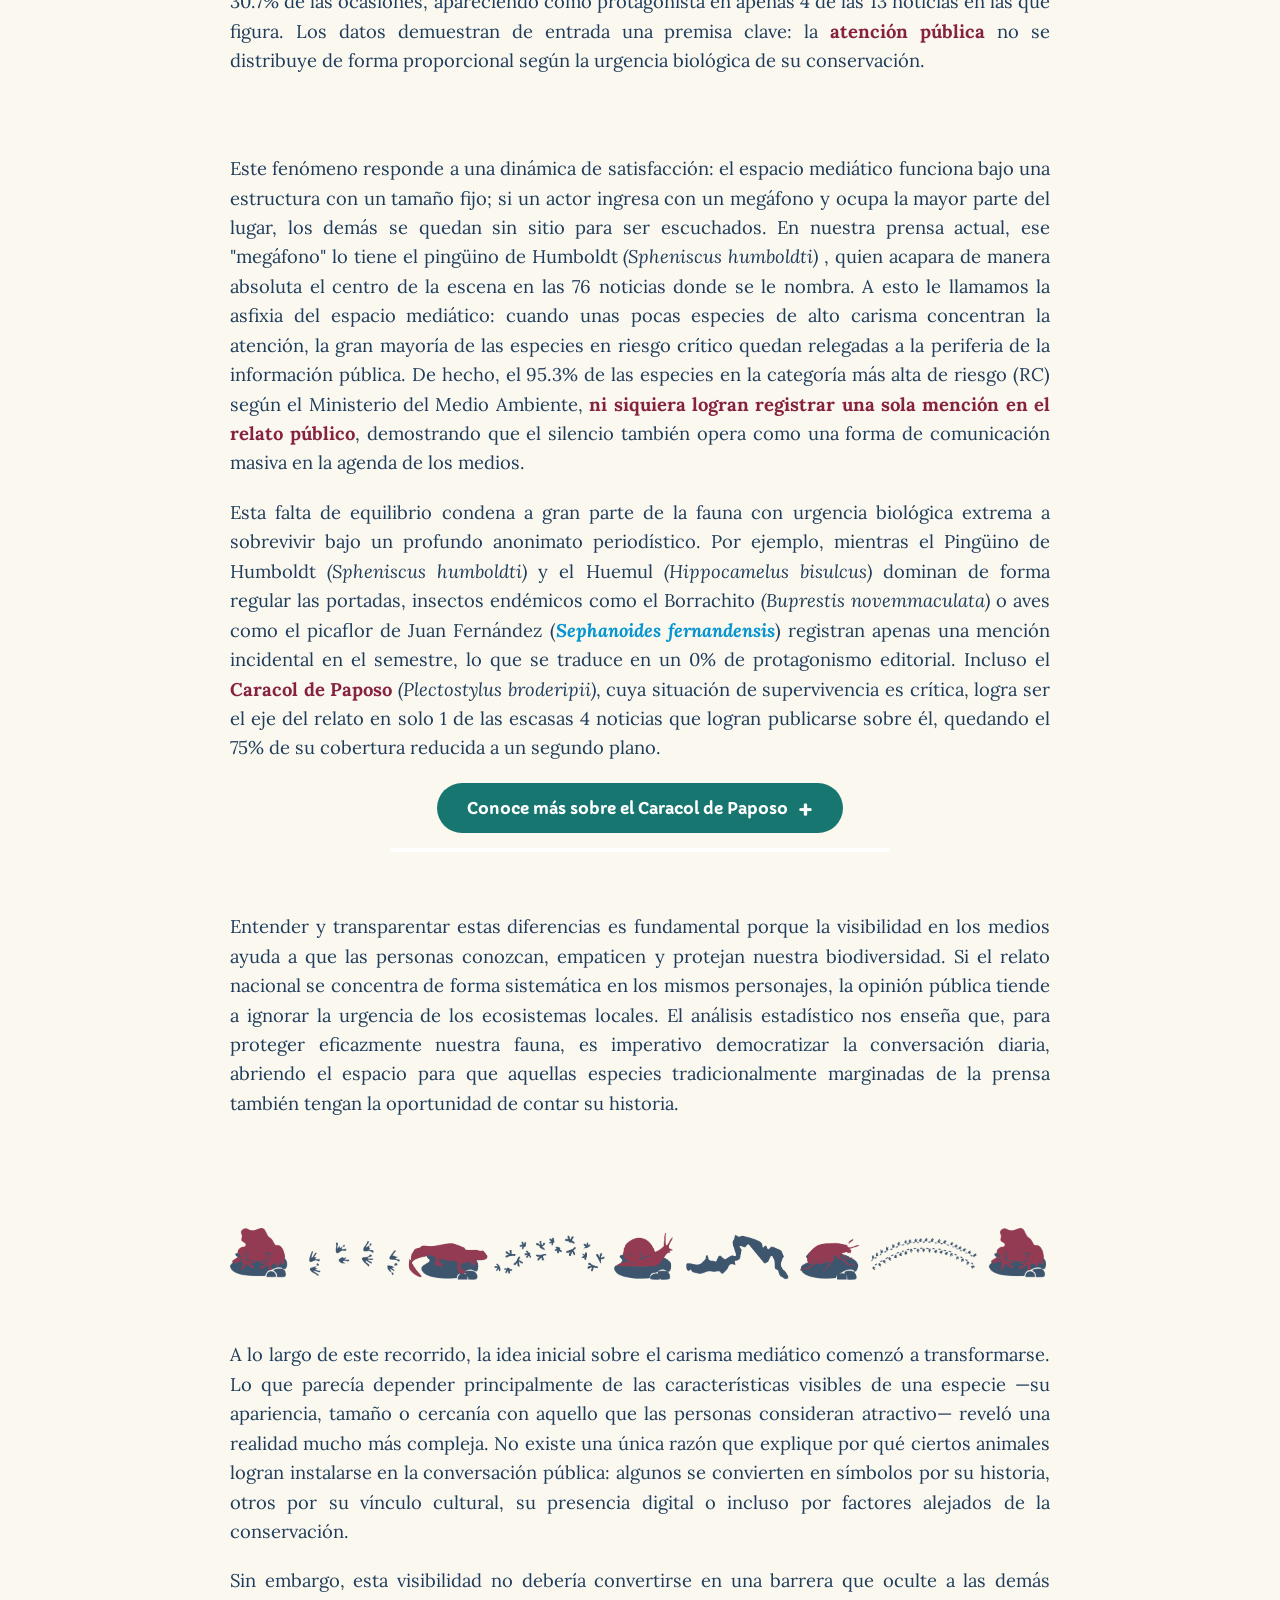
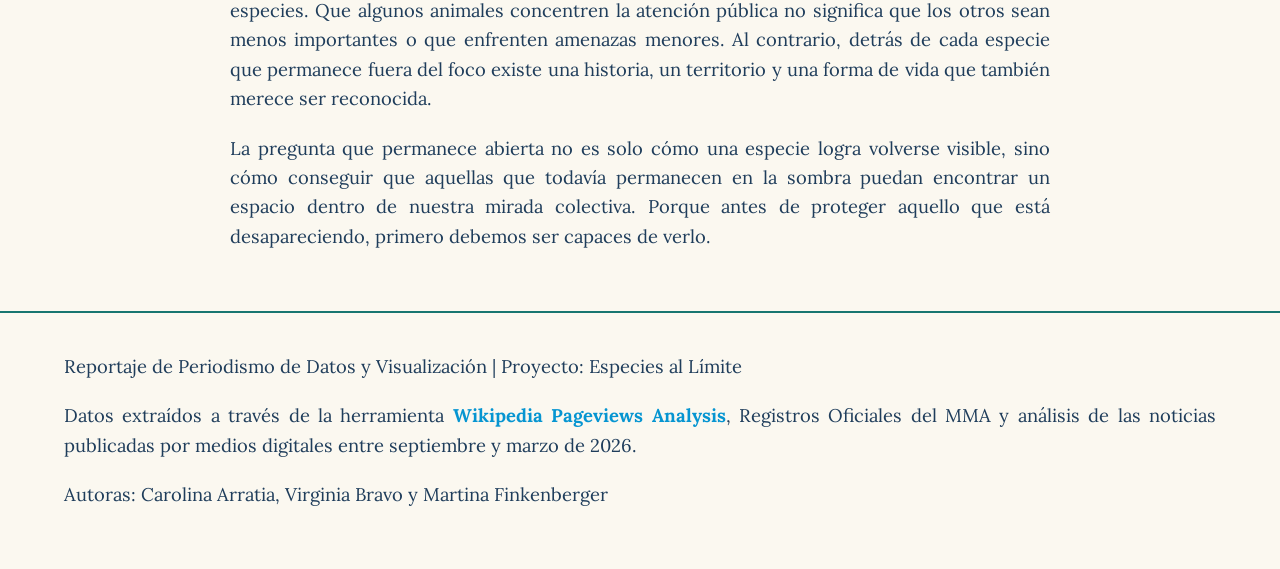
==== commit 1d343ca0: "Update index.html" ====
--- a/docs/index.html
+++ b/docs/index.html
@@ -475,7 +475,7 @@
                     </div>
 
                     <div class="tarjeta-scroll">
-                        <p>Esta falta de equilibrio condena a gran parte de la fauna con urgencia biológica extrema a sobrevivir bajo un profundo anonimato periodístico. Por ejemplo, mientras el Pingüino de Humboldt <em>(Spheniscus humboldti)</em> y el Huemul <em>(Hippocamelus bisulcus) </em> dominan de forma regular las portadas, insectos endémicos como el Borrachito <em> (Buprestis novemmaculata) </em> o aves como el picaflor de Juan Fernández (<a href="https://youtu.be/rcKJehr78vQ?si=b8TykBR0plx4ZFMQ" target="_blank" class="link-video-borrachito" data-especie="picaflor"><em>Sephanoides fernandensis</em></a>) registran apenas una mención incidental en el semestre, lo que se traduce en un 0% de protagonismo editorial. Incluso el <strong>Caracol de Paposo </strong><em> (Plectostylus broderipii) </em>, cuya situación de supervivencia es crítica, logra ser el eje del relato en solo 1 de las escasas 4 noticias que logran publicarse sobre él, quedando el 75% de su cobertura reducida a un segundo plano.</p>
+                        <p>Esta falta de equilibrio condena a gran parte de la fauna con urgencia biológica extrema a sobrevivir bajo un profundo anonimato periodístico. Por ejemplo, mientras el Pingüino de Humboldt <em>(Spheniscus humboldti)</em> y el Huemul <em>(Hippocamelus bisulcus) </em> dominan de forma regular las portadas, insectos endémicos como el Borrachito <em> (Buprestis novemmaculata) </em> o aves como el picaflor de Juan Fernández (<a href="https://youtu.be/rcKJehr78vQ?si=b8TykBR0plx4ZFMQ" target="_blank" class="link-video-borrachito" data-especie="picaflor"><em>Sephanoides fernandensis</em></a>) registran apenas una mención incidental en el semestre, lo que se traduce en un 0% de protagonismo editorial. Incluso el <strong>Caracol de Paposo </strong><em> (Plectostylus broderipii)</em>, cuya situación de supervivencia es crítica, logra ser el eje del relato en solo 1 de las escasas 4 noticias que logran publicarse sobre él, quedando el 75% de su cobertura reducida a un segundo plano.</p>
                     </div>
                 </div>
             </div>
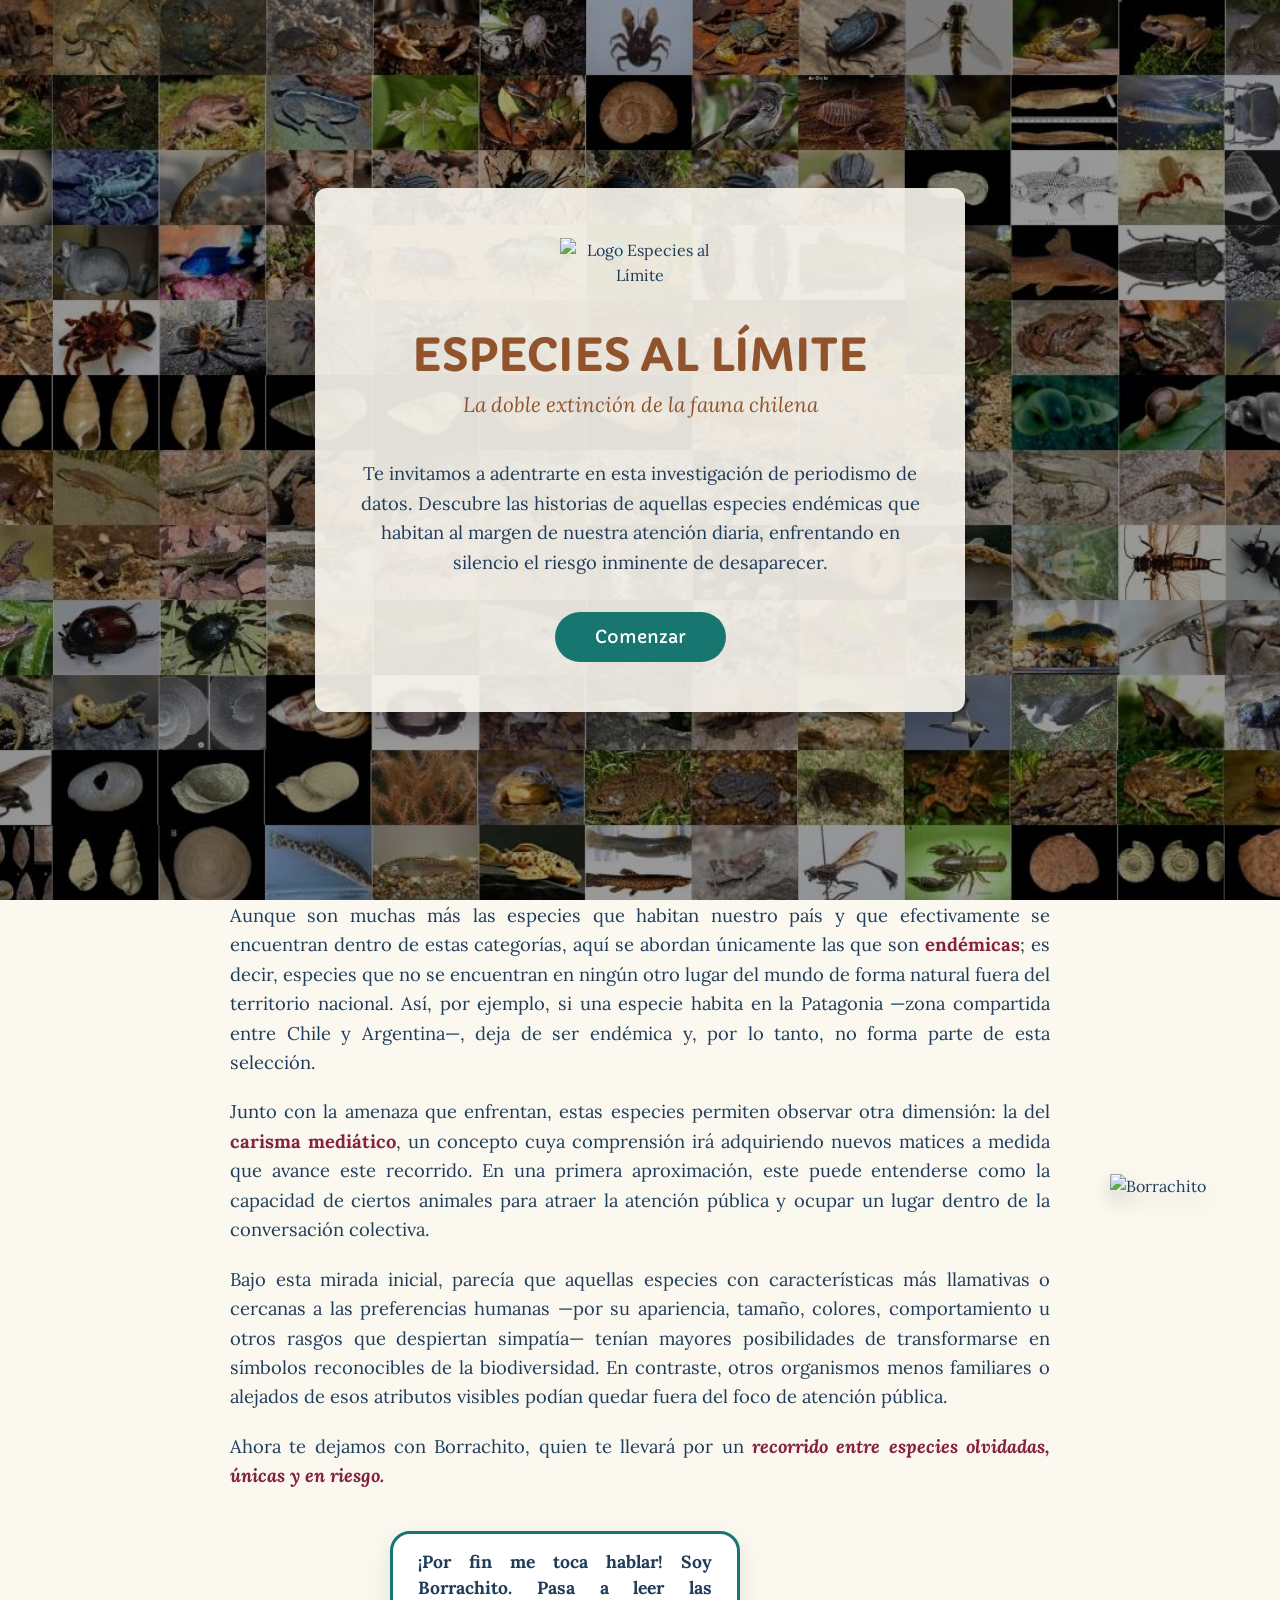
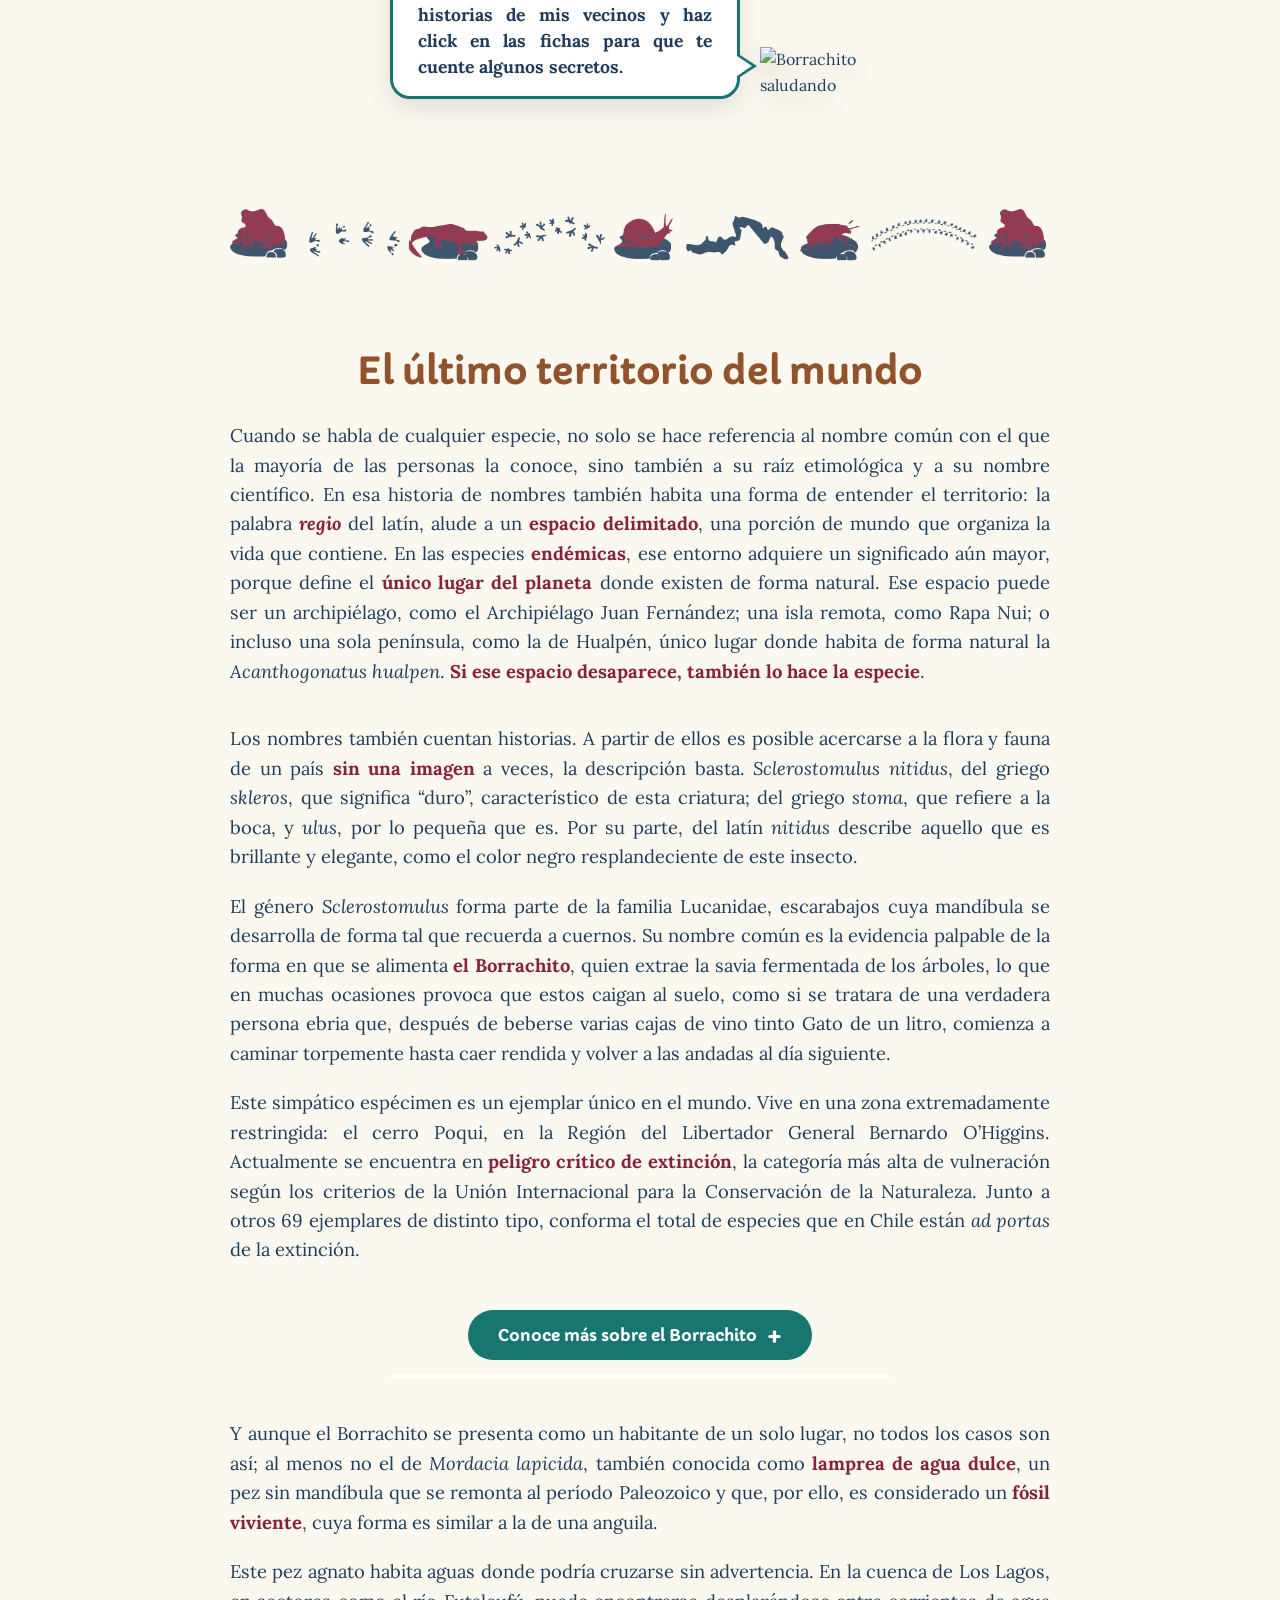
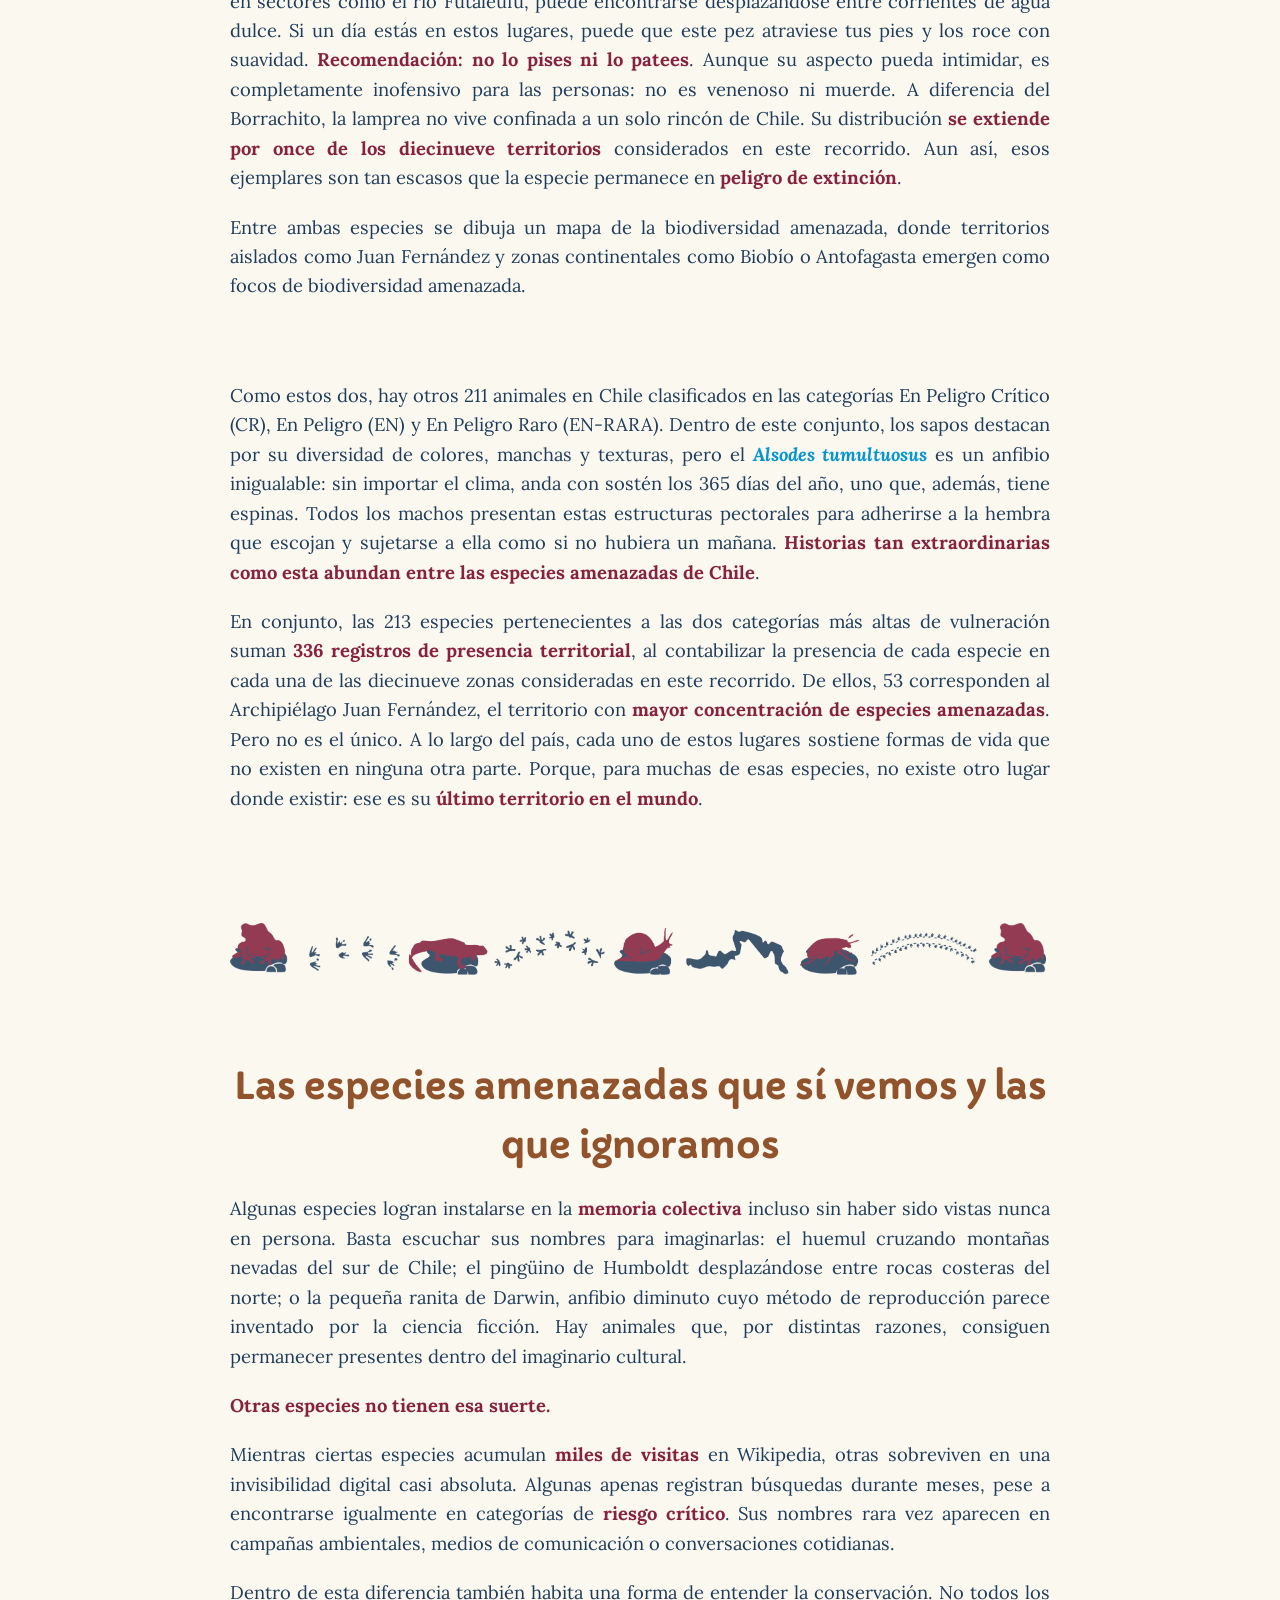
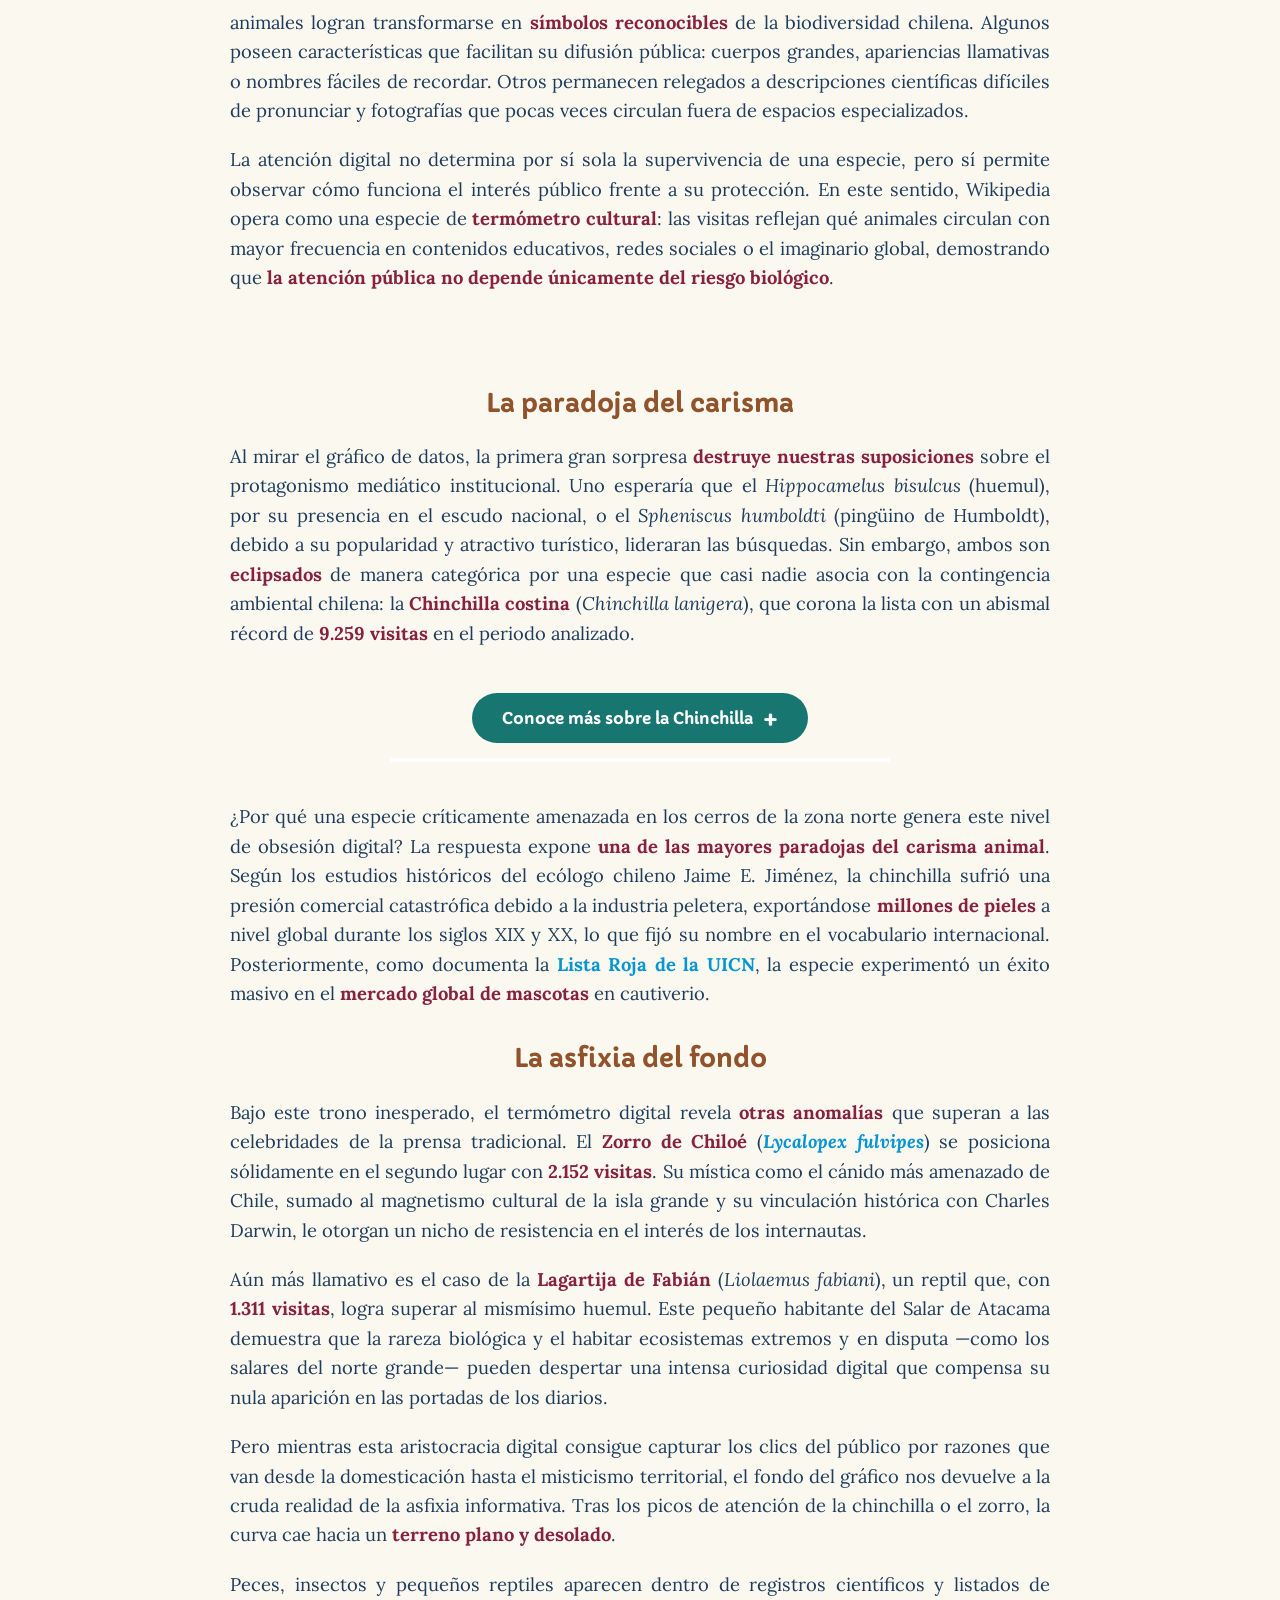
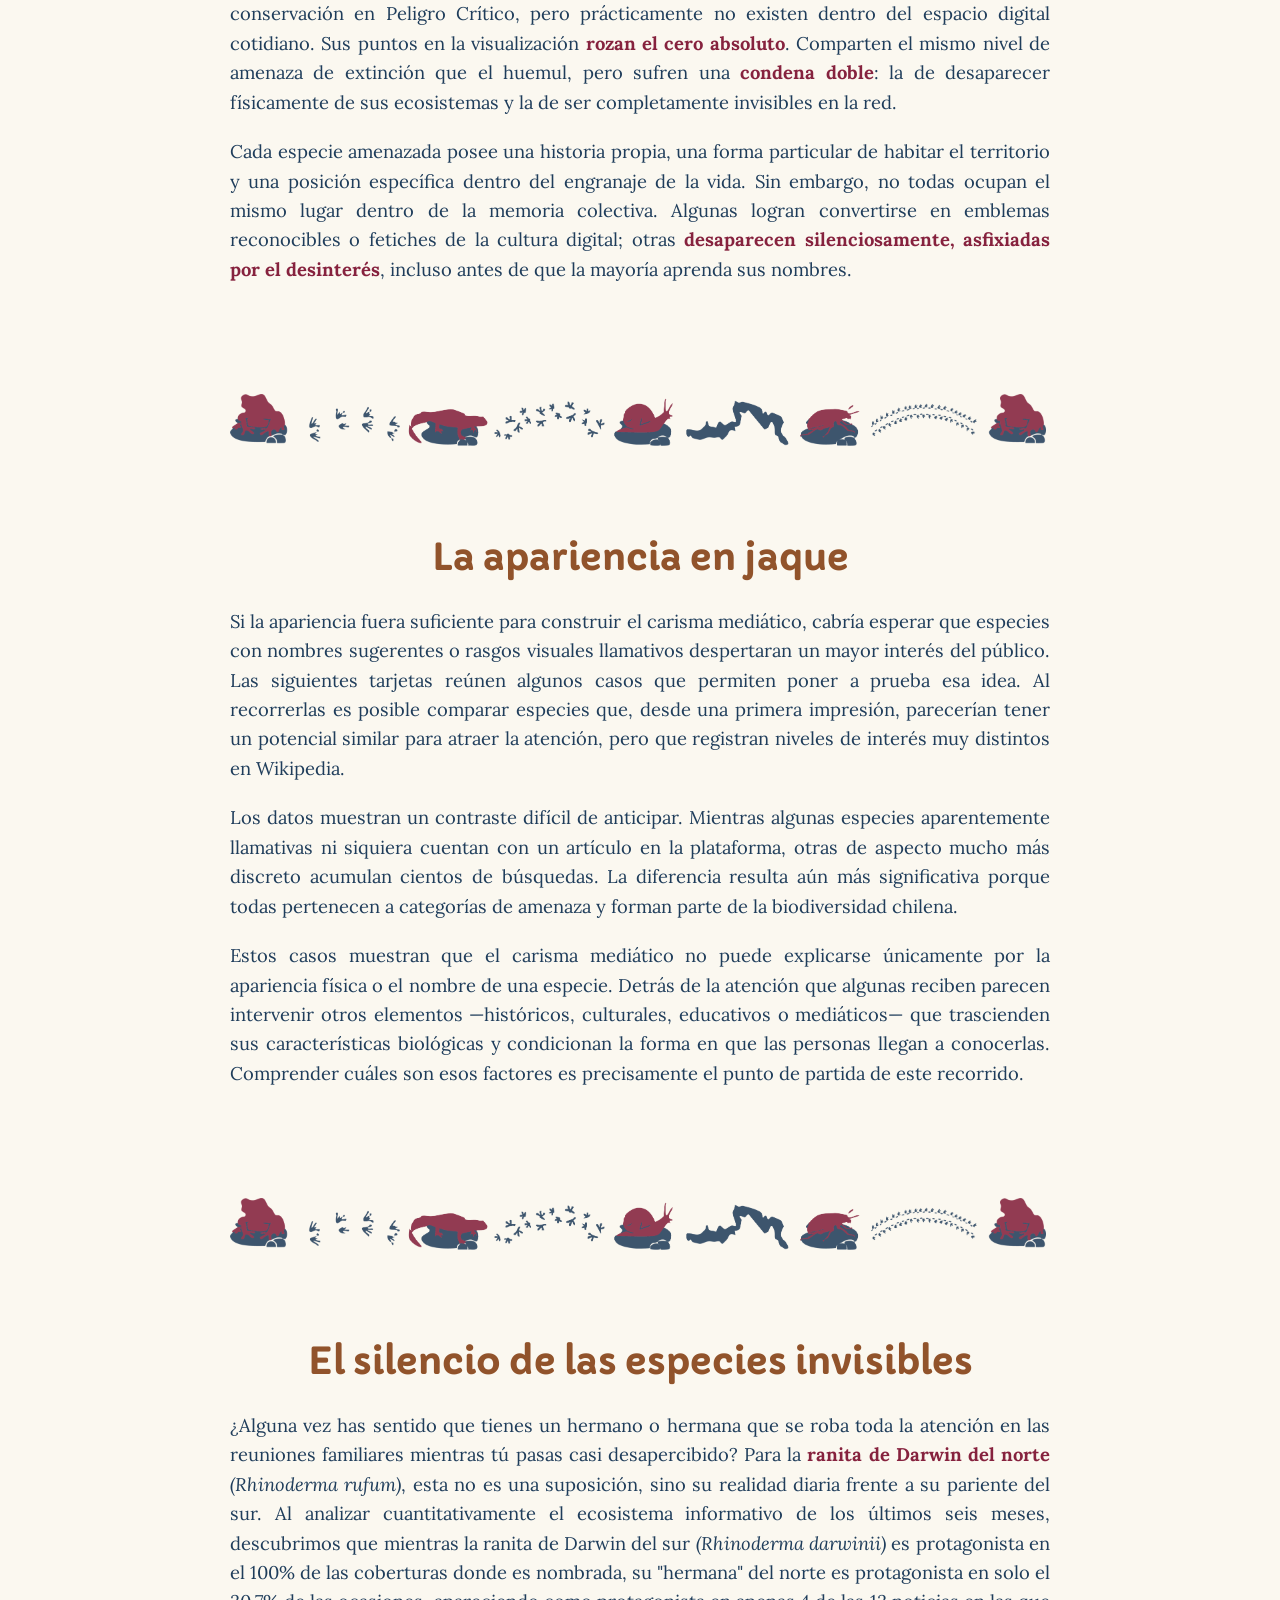
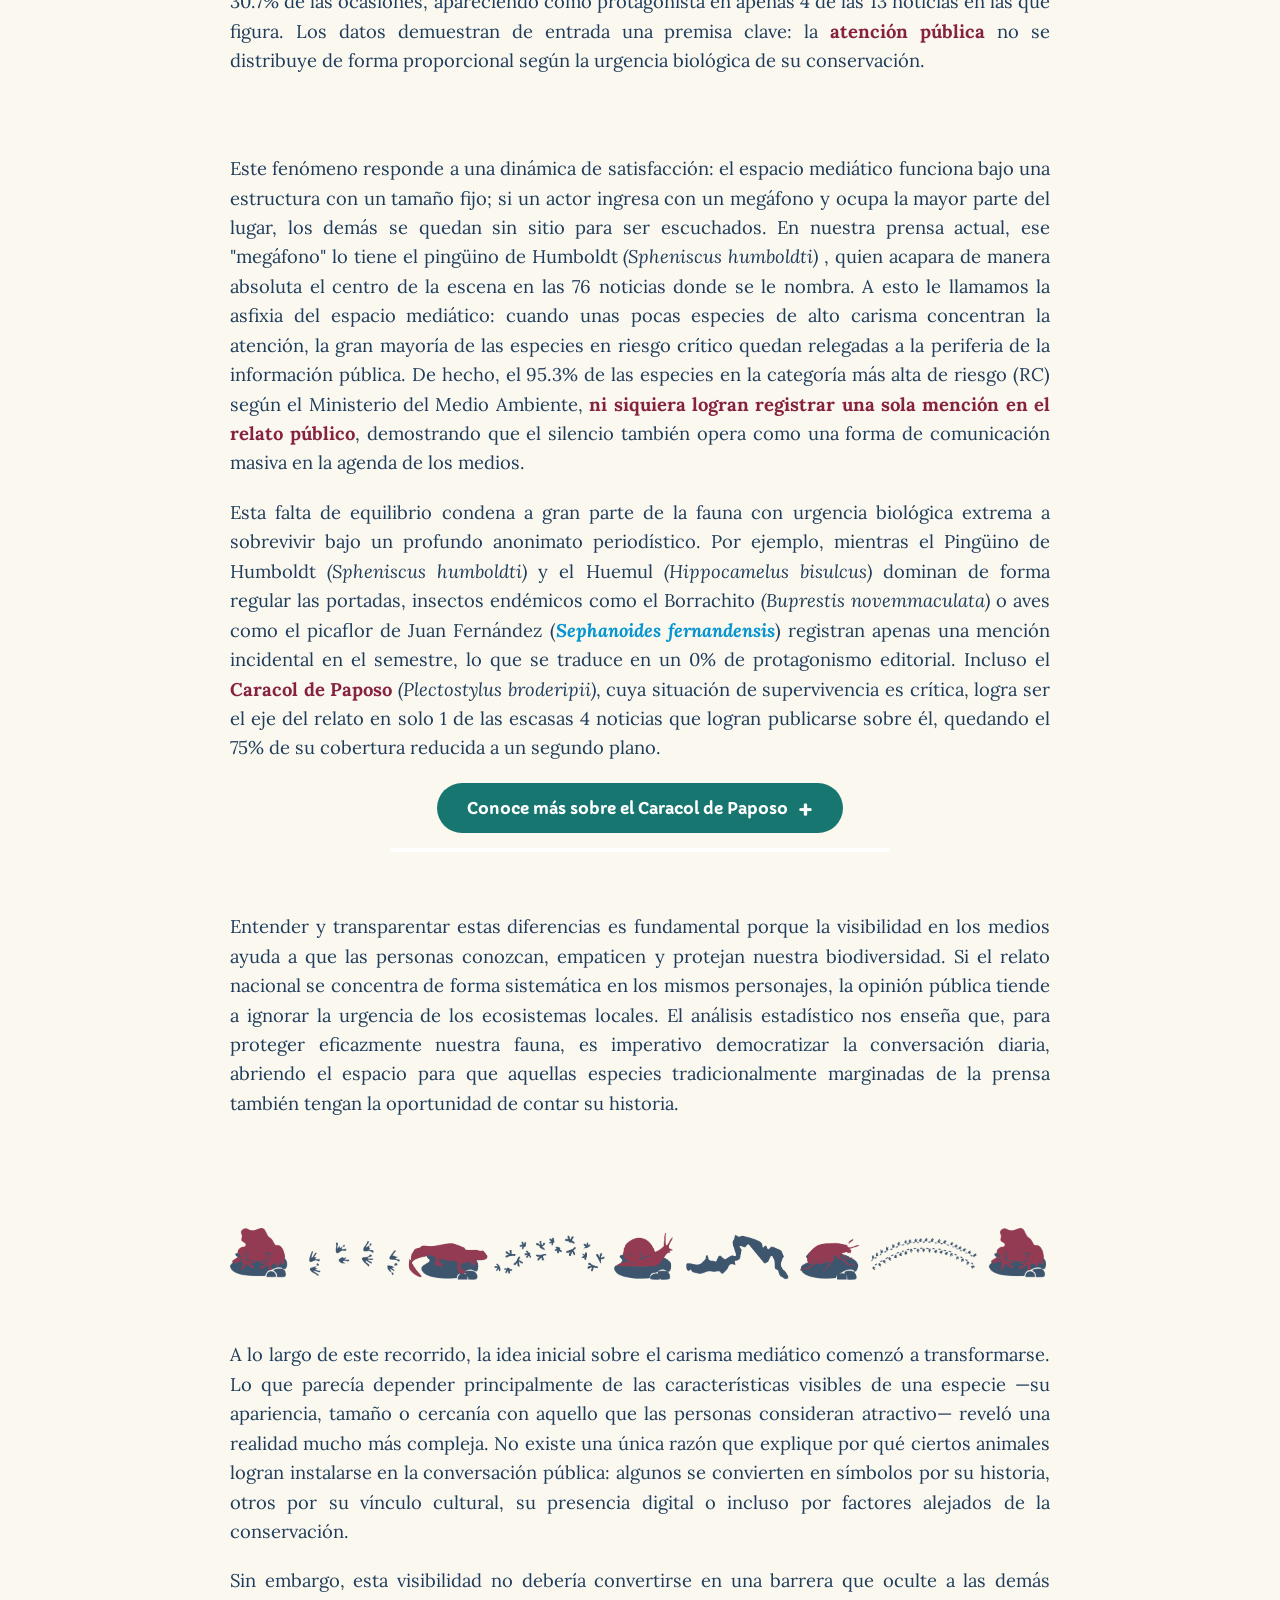
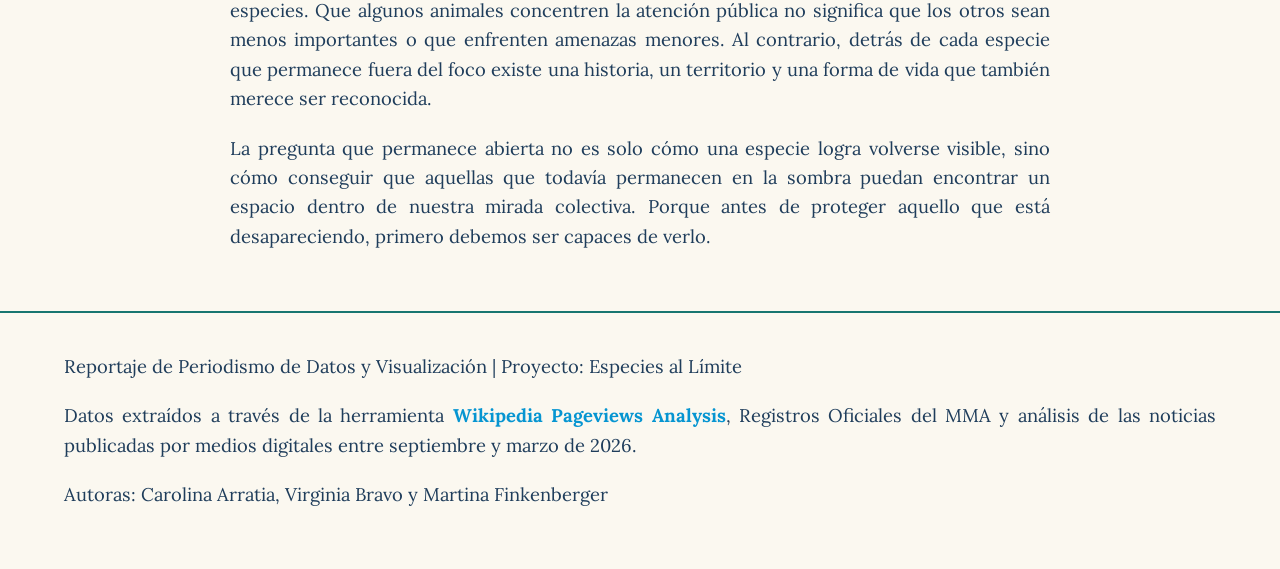
==== commit cc6cd7f1: "Update index.html" ====
--- a/docs/index.html
+++ b/docs/index.html
@@ -78,7 +78,7 @@
 
                 <p>Aquí se reúnen las especies olvidadas, aquellas que, por motivos que se irán revelando a medida que se adentren en Especies al límite, han quedado relegadas de los medios, de las búsquedas en internet e incluso del uso de un nombre común más allá del científico..</p>
                 
-                <p>En Chile son 213 las especies que se encuentran en las categorías más altas de peligro de extinción: En Peligro Crítico y En Peligro, existiendo dentro de este grupo algunas catalogadas además como En Peligro Raro.</p>
+                <p>En Chile son 213 las especies que se encuentran en las categorías más altas de peligro de extinción: <strong>En Peligro Crítico y En Peligro</strong>, existiendo dentro de este grupo algunas catalogadas además como En Peligro Raro.</p>
                 
                 <p>Antes de continuar, es importante detenerse en cómo se clasifican estos niveles de riesgo. A continuación, se presenta una guía que permite comprender qué significa cada categoría.</p>
                 
@@ -86,9 +86,9 @@
                     <img src="categorias.jpeg" alt="Categorías de vulneración" style="max-width: 100%; border-radius: 8px;">
                 </div>
 
-                <p>Aunque son muchas más las especies que habitan nuestro país y que efectivamente se encuentran dentro de estas categorías, aquí se abordan únicamente las que son endémicas; es decir, especies que no se encuentran en ningún otro lugar del mundo de forma natural fuera del territorio nacional. Así, por ejemplo, si una especie habita en la Patagonia —zona compartida entre Chile y Argentina—, deja de ser endémica y, por lo tanto, no forma parte de esta selección.</p>
-
-                <p>Junto con la amenaza que enfrentan, estas especies permiten observar otra dimensión: la del carisma mediático, un concepto cuya comprensión irá adquiriendo nuevos matices a medida que avance este recorrido. En una primera aproximación, este puede entenderse como la capacidad de ciertos animales para atraer la atención pública y ocupar un lugar dentro de la conversación colectiva.</p>
+                <p>Aunque son muchas más las especies que habitan nuestro país y que efectivamente se encuentran dentro de estas categorías, aquí se abordan únicamente las que son <strong>endémicas</strong>; es decir, especies que no se encuentran en ningún otro lugar del mundo de forma natural fuera del territorio nacional. Así, por ejemplo, si una especie habita en la Patagonia —zona compartida entre Chile y Argentina—, deja de ser endémica y, por lo tanto, no forma parte de esta selección.</p>
+
+                <p>Junto con la amenaza que enfrentan, estas especies permiten observar otra dimensión: la del <strong>carisma mediático</strong>, un concepto cuya comprensión irá adquiriendo nuevos matices a medida que avance este recorrido. En una primera aproximación, este puede entenderse como la capacidad de ciertos animales para atraer la atención pública y ocupar un lugar dentro de la conversación colectiva.</p>
 
                 <p>Bajo esta mirada inicial, parecía que aquellas especies con características más llamativas o cercanas a las preferencias humanas —por su apariencia, tamaño, colores, comportamiento u otros rasgos que despiertan simpatía— tenían mayores posibilidades de transformarse en símbolos reconocibles de la biodiversidad. En contraste, otros organismos menos familiares o alejados de esos atributos visibles podían quedar fuera del foco de atención pública.</p>
                 
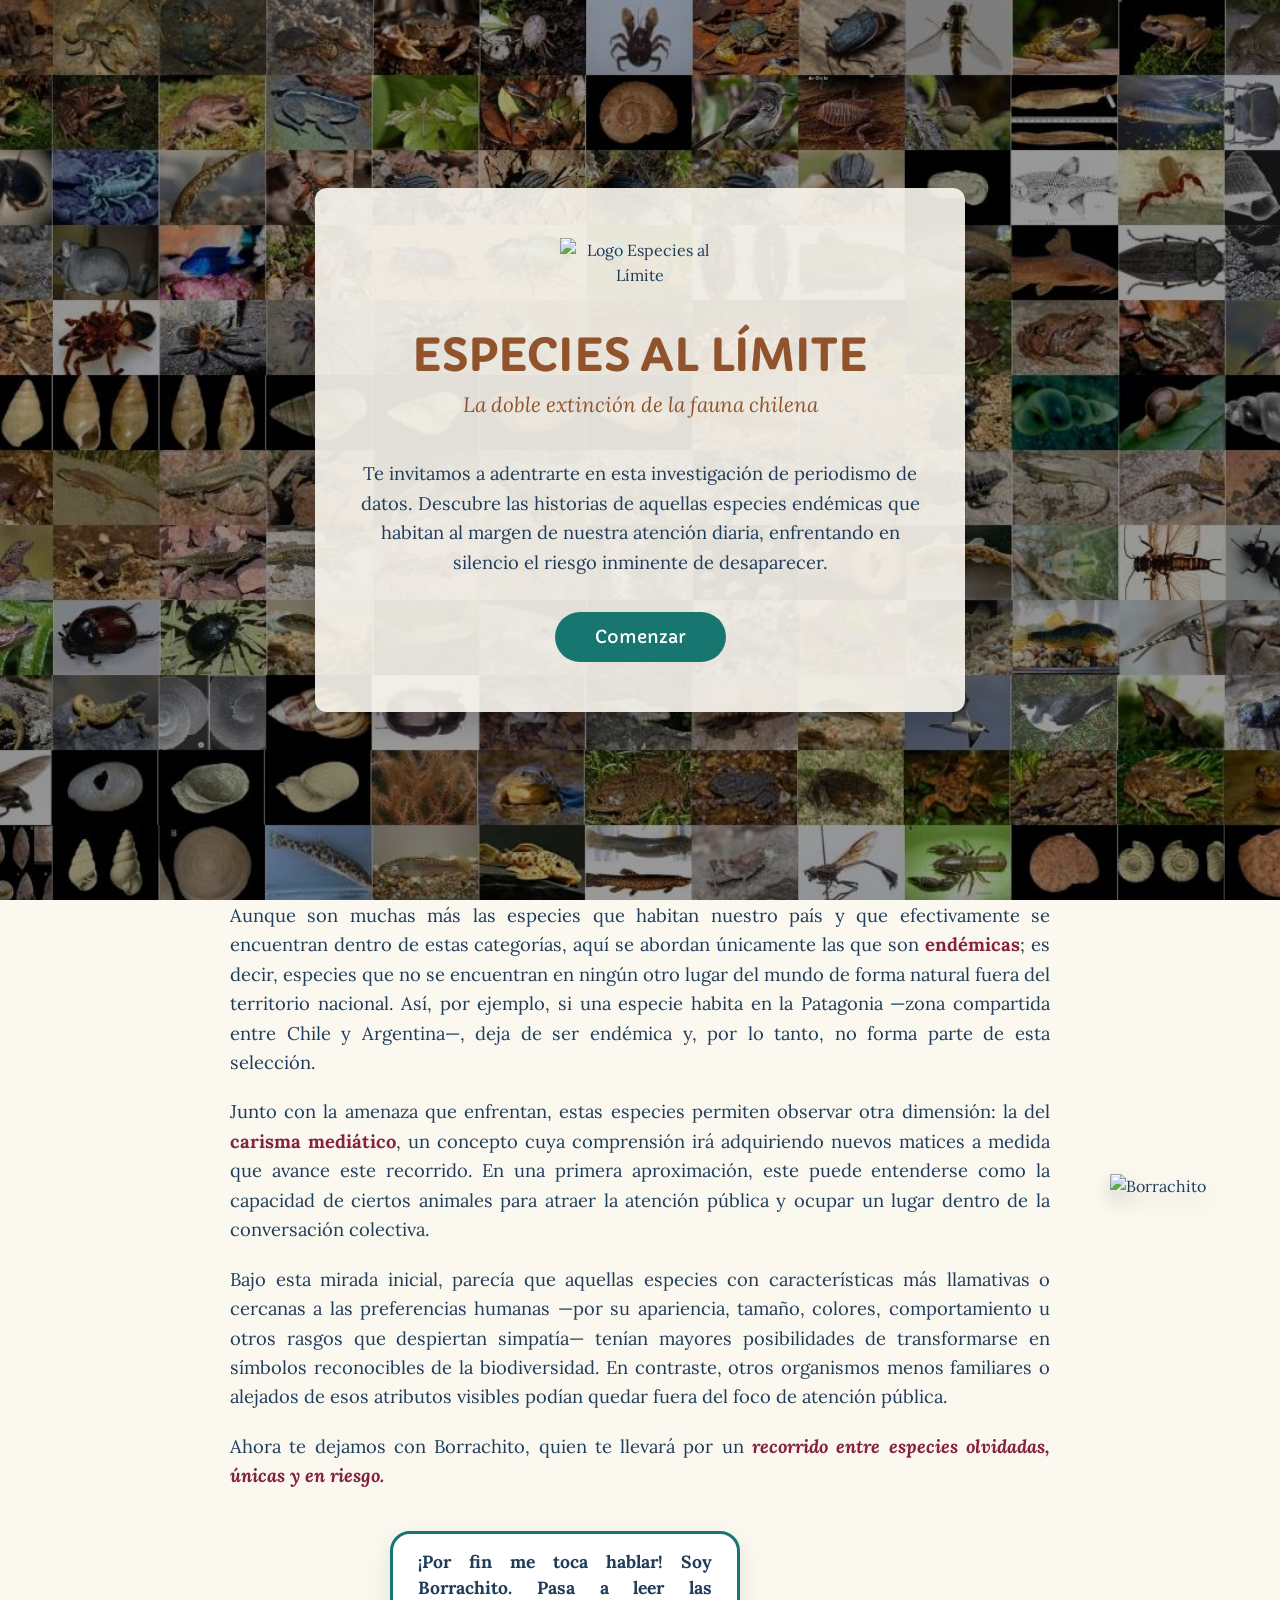
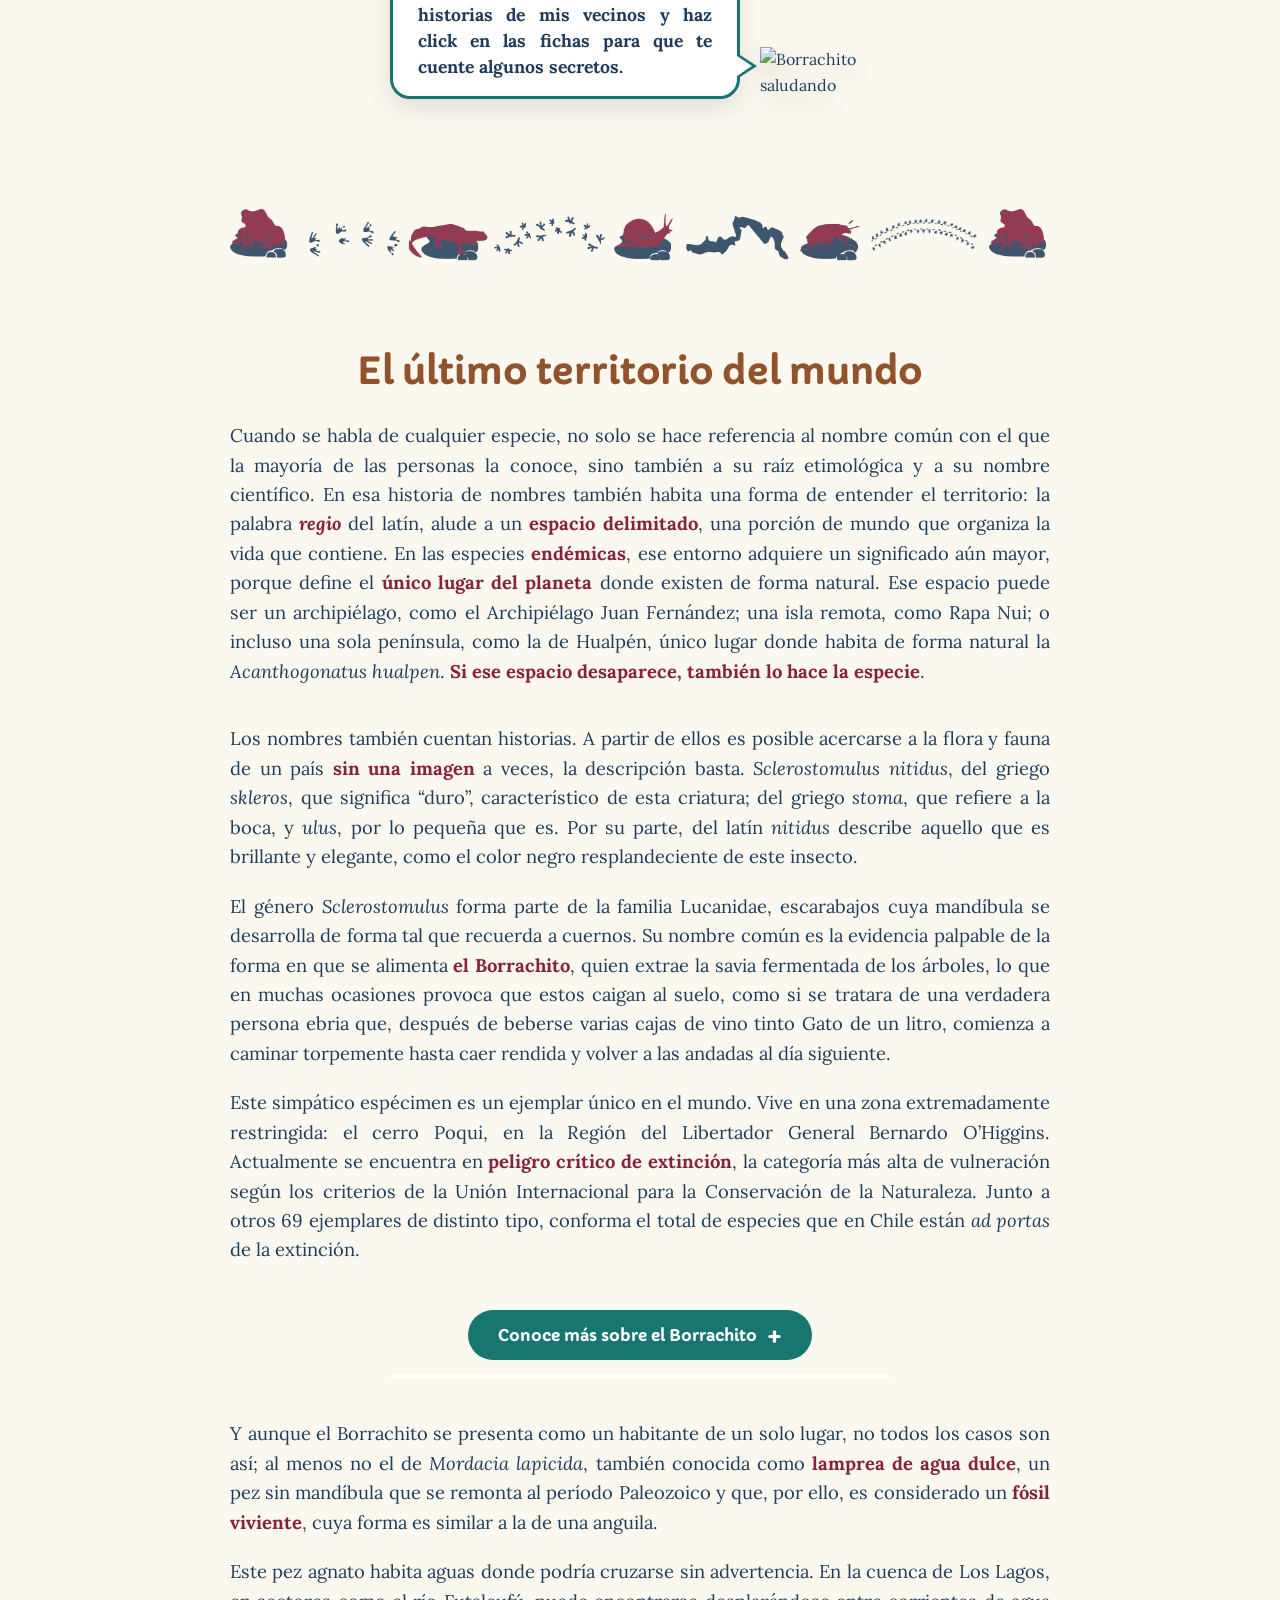
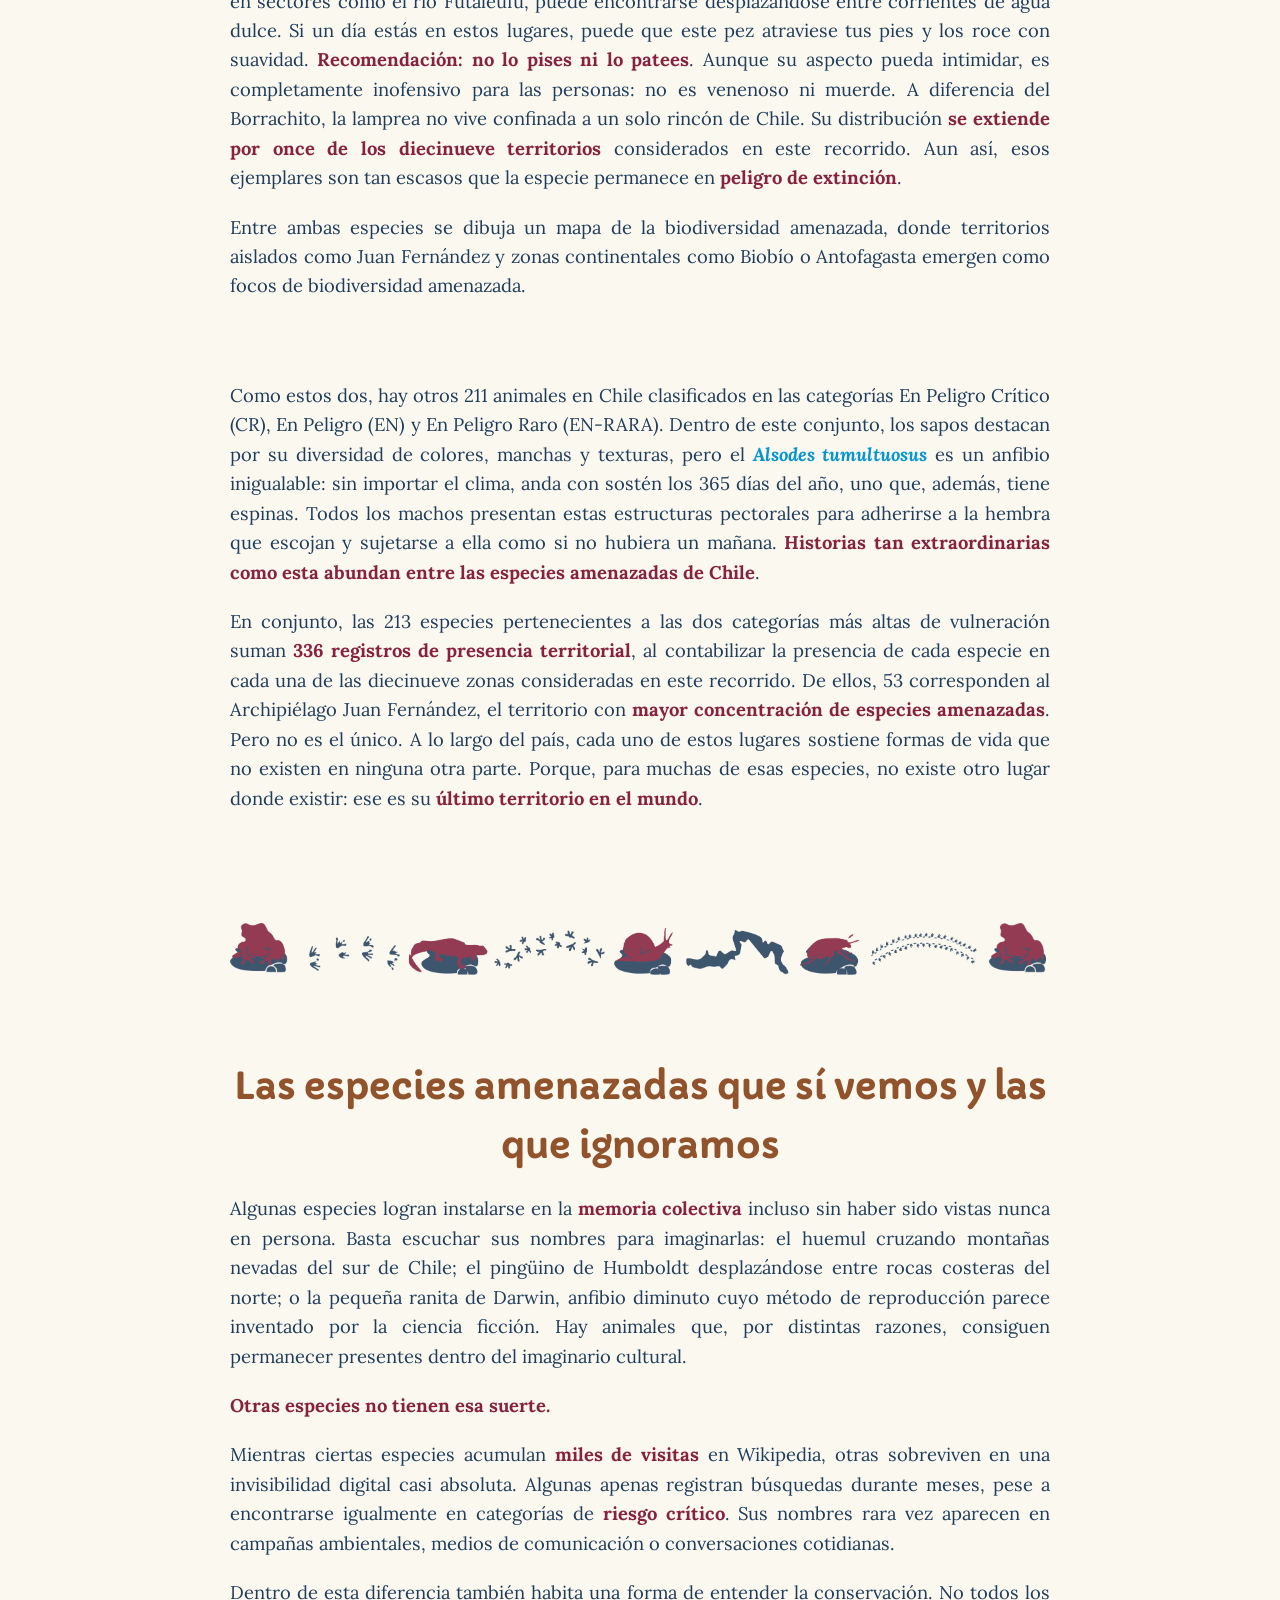
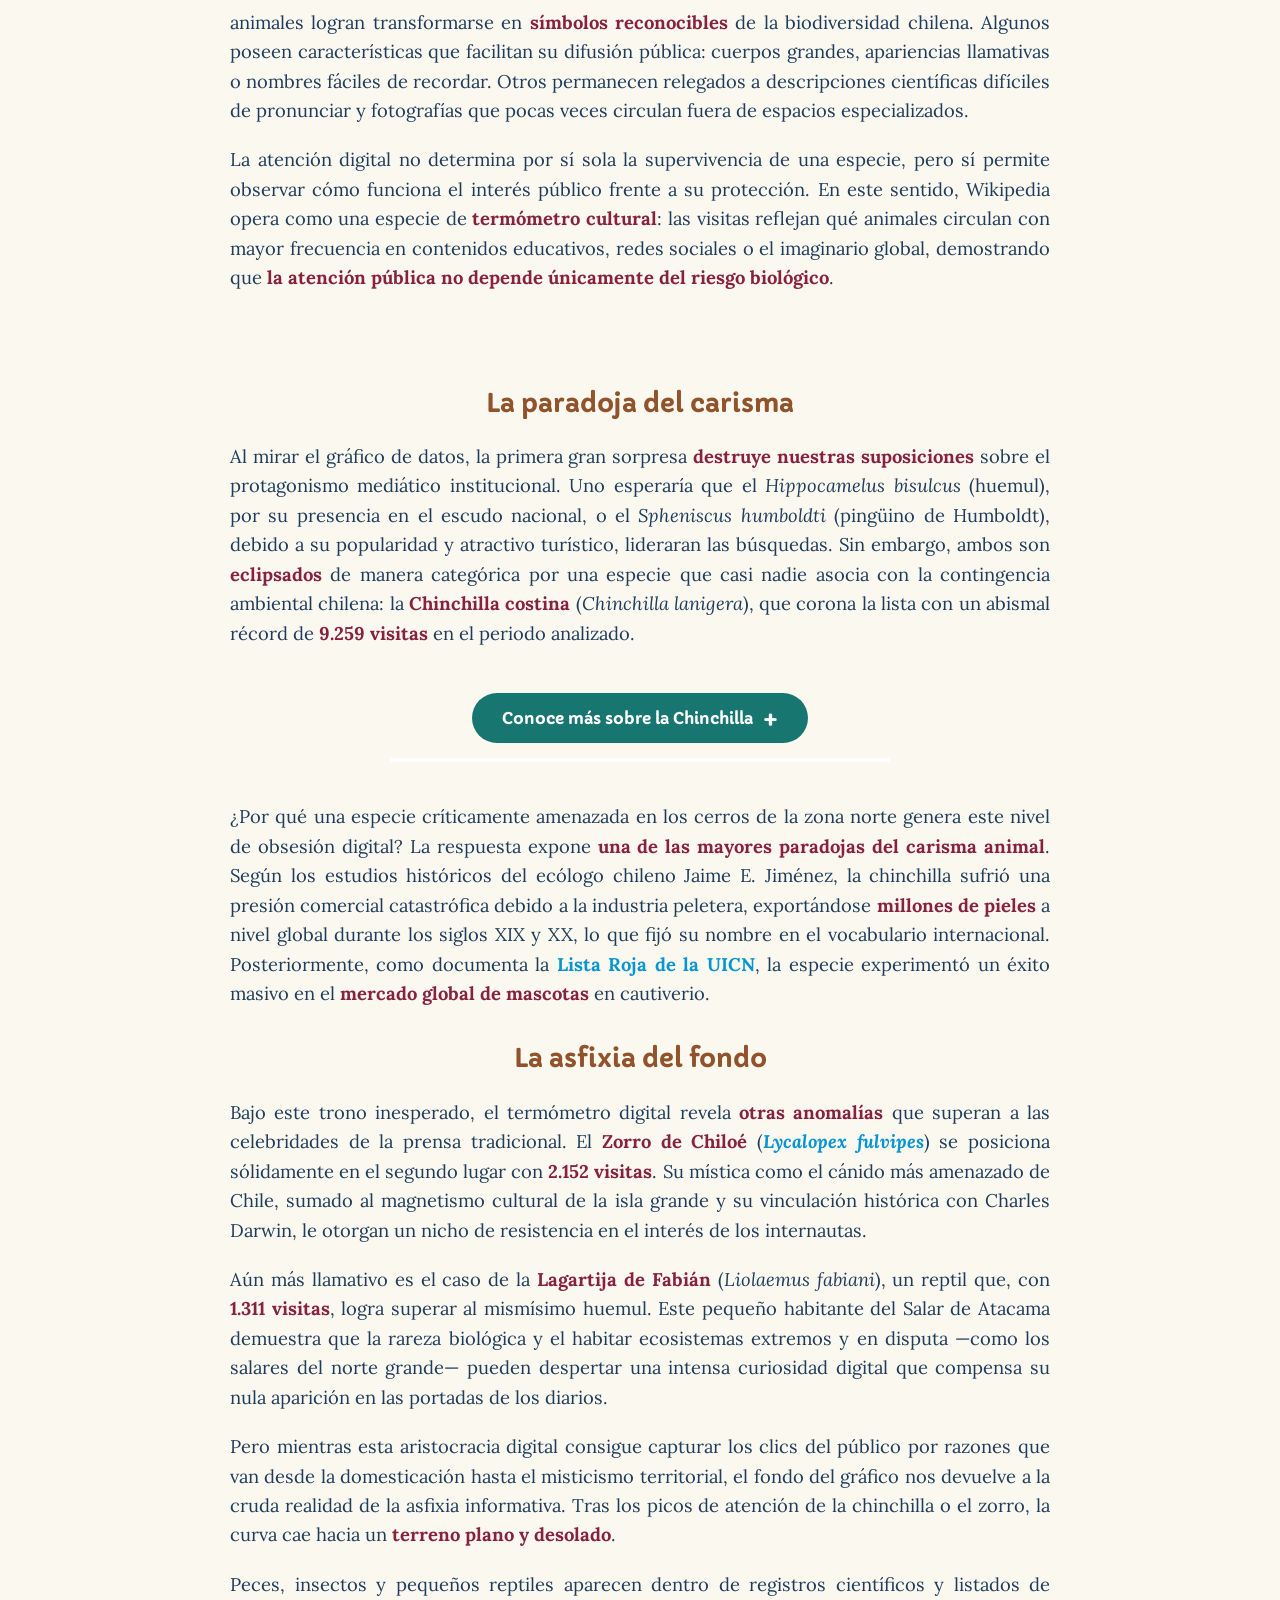
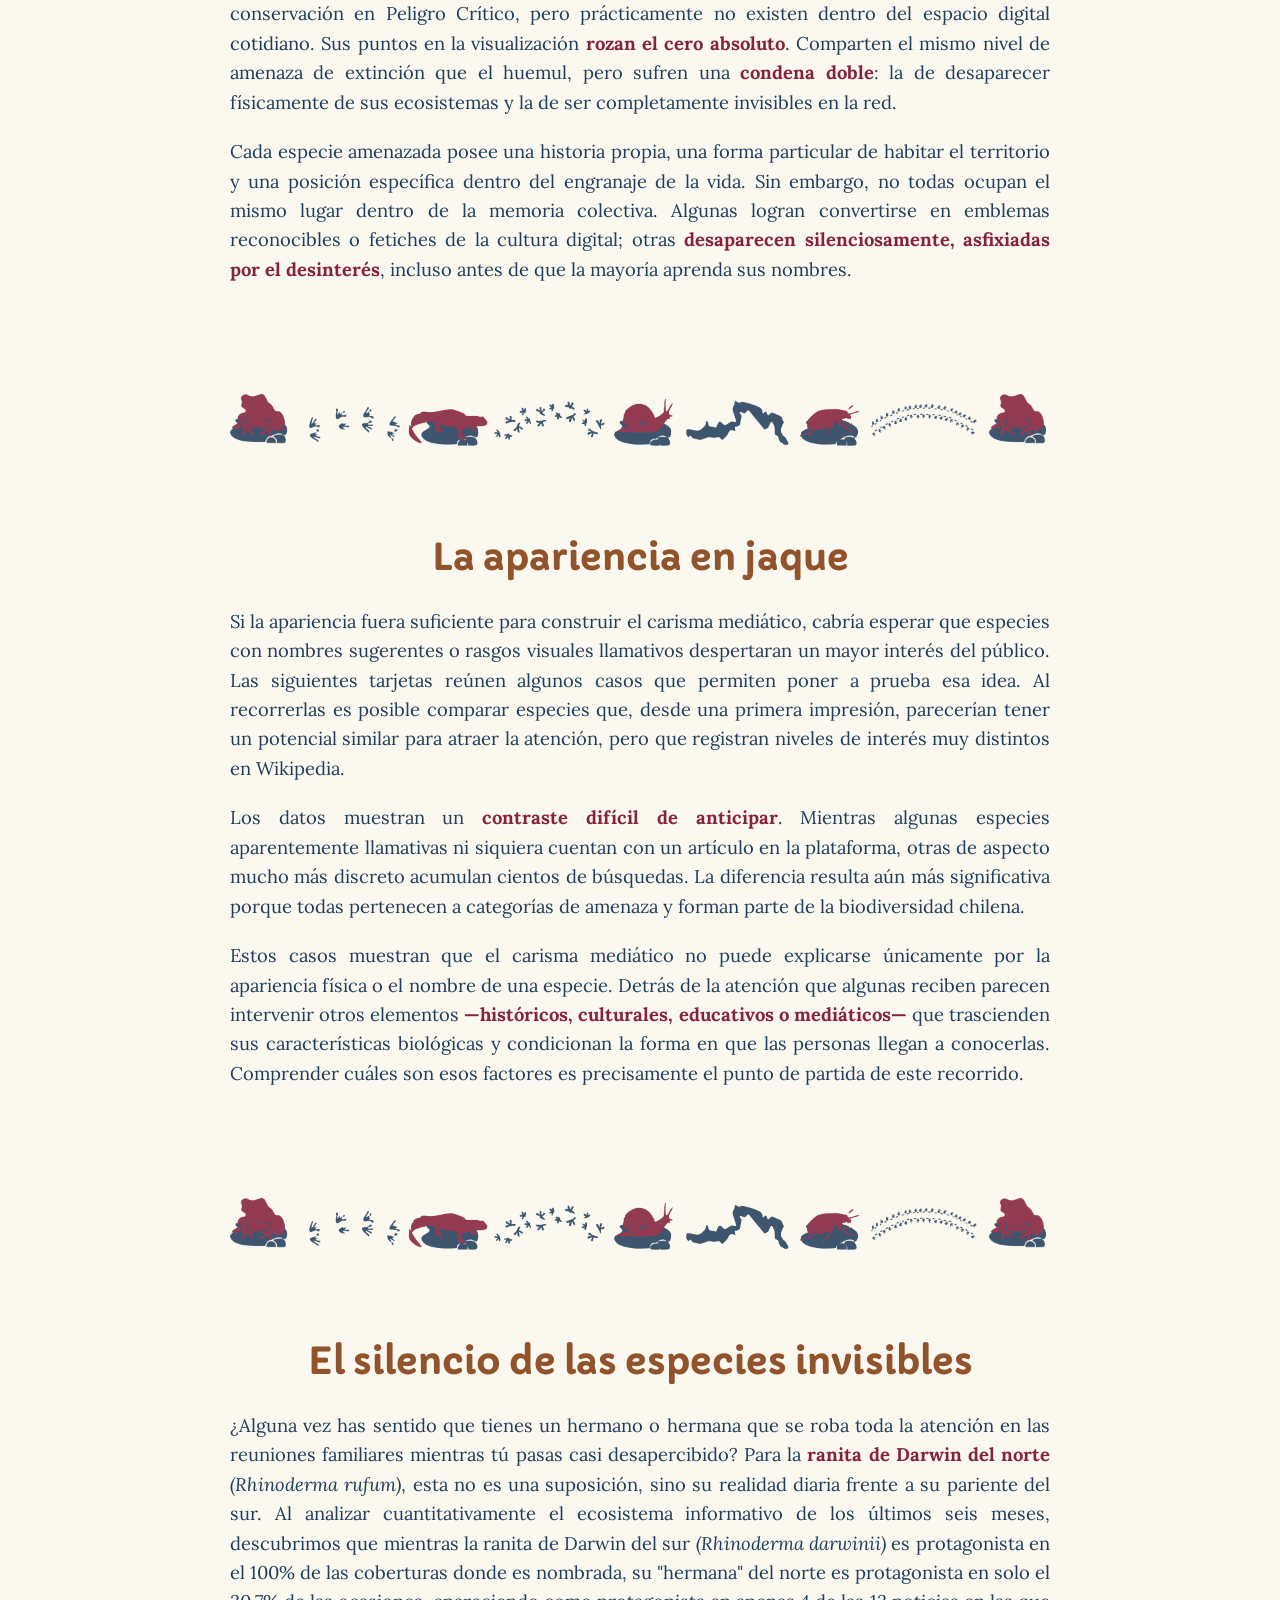
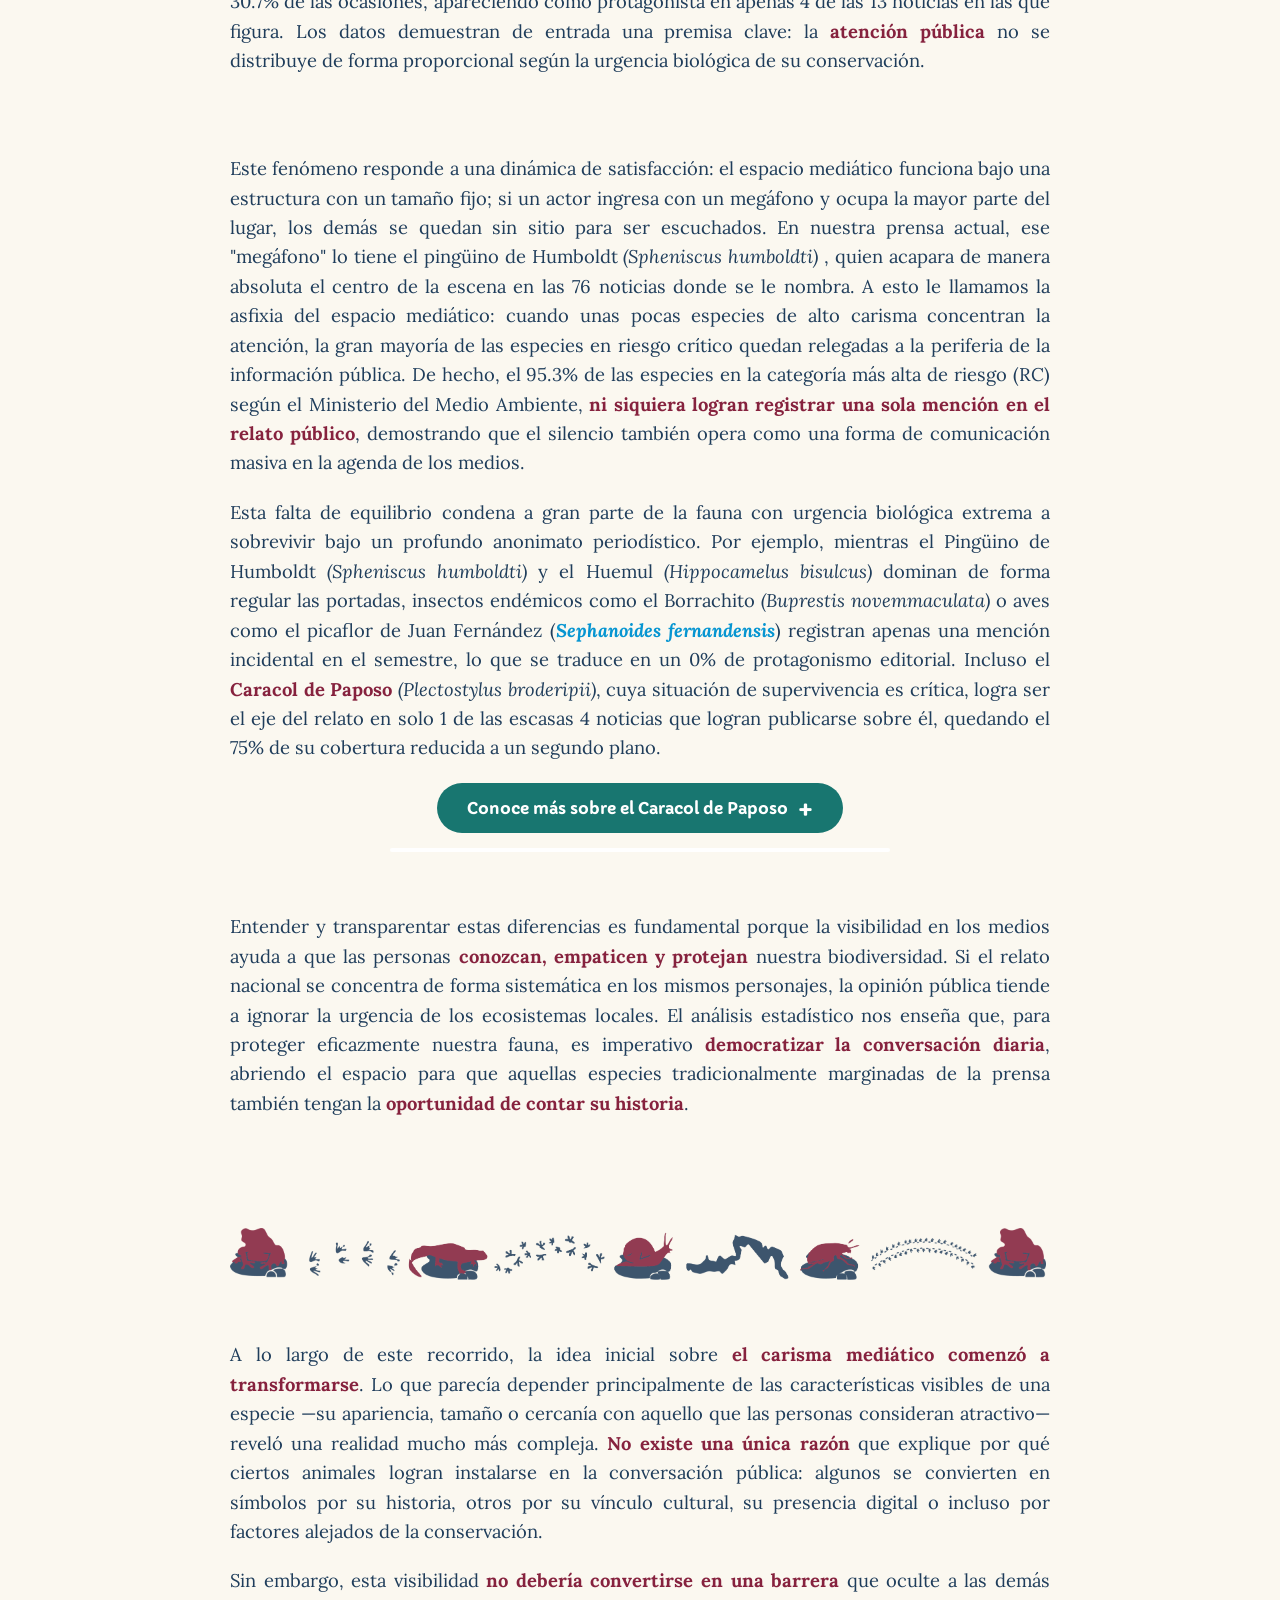
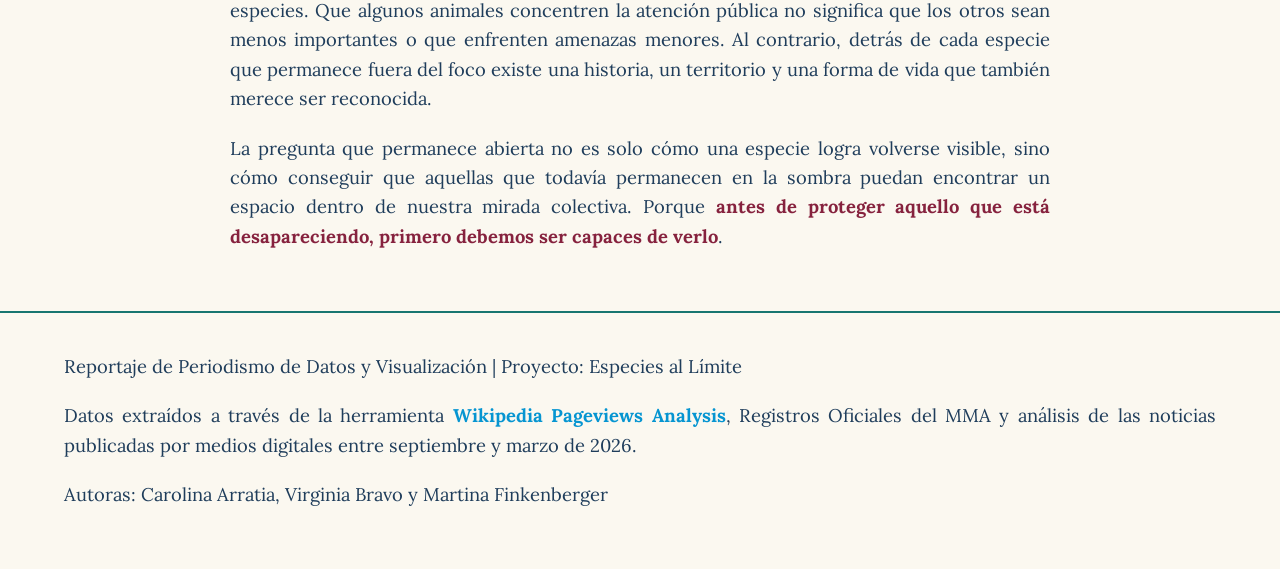
==== commit 141ee4a2: "Update index.html" ====
--- a/docs/index.html
+++ b/docs/index.html
@@ -429,9 +429,9 @@
                 <div class="flourish-embed flourish-cards" data-src="visualisation/29623714"><script src="https://public.flourish.studio/resources/embed.js"></script><noscript><img src="https://public.flourish.studio/visualisation/29623714/thumbnail" width="100%" alt="cards visualization" /></noscript></div>
 
                 
-                <p>Los datos muestran un contraste difícil de anticipar. Mientras algunas especies aparentemente llamativas ni siquiera cuentan con un artículo en la plataforma, otras de aspecto mucho más discreto acumulan cientos de búsquedas. La diferencia resulta aún más significativa porque todas pertenecen a categorías de amenaza y forman parte de la biodiversidad chilena.</p>
-
-                <p>Estos casos muestran que el carisma mediático no puede explicarse únicamente por la apariencia física o el nombre de una especie. Detrás de la atención que algunas reciben parecen intervenir otros elementos —históricos, culturales, educativos o mediáticos— que trascienden sus características biológicas y condicionan la forma en que las personas llegan a conocerlas. Comprender cuáles son esos factores es precisamente el punto de partida de este recorrido.</p>
+                <p>Los datos muestran un <strong>contraste difícil de anticipar</strong>. Mientras algunas especies aparentemente llamativas ni siquiera cuentan con un artículo en la plataforma, otras de aspecto mucho más discreto acumulan cientos de búsquedas. La diferencia resulta aún más significativa porque todas pertenecen a categorías de amenaza y forman parte de la biodiversidad chilena.</p>
+
+                <p>Estos casos muestran que el carisma mediático no puede explicarse únicamente por la apariencia física o el nombre de una especie. Detrás de la atención que algunas reciben parecen intervenir otros elementos <strong>—históricos, culturales, educativos o mediáticos—</strong> que trascienden sus características biológicas y condicionan la forma en que las personas llegan a conocerlas. Comprender cuáles son esos factores es precisamente el punto de partida de este recorrido.</p>
                 
               
               </div>
@@ -510,17 +510,17 @@
             </div>
 
             <div class="ancho-texto" style="margin-top: 60px;">
-                <p>Entender y transparentar estas diferencias es fundamental porque la visibilidad en los medios ayuda a que las personas conozcan, empaticen y protejan nuestra biodiversidad. Si el relato nacional se concentra de forma sistemática en los mismos personajes, la opinión pública tiende a ignorar la urgencia de los ecosistemas locales. El análisis estadístico nos enseña que, para proteger eficazmente nuestra fauna, es imperativo democratizar la conversación diaria, abriendo el espacio para que aquellas especies tradicionalmente marginadas de la prensa también tengan la oportunidad de contar su historia.</p>
+                <p>Entender y transparentar estas diferencias es fundamental porque la visibilidad en los medios ayuda a que las personas <strong>conozcan, empaticen y protejan</strong> nuestra biodiversidad. Si el relato nacional se concentra de forma sistemática en los mismos personajes, la opinión pública tiende a ignorar la urgencia de los ecosistemas locales. El análisis estadístico nos enseña que, para proteger eficazmente nuestra fauna, es imperativo <strong>democratizar la conversación diaria</strong>, abriendo el espacio para que aquellas especies tradicionalmente marginadas de la prensa también tengan la <strong>oportunidad de contar su historia</strong>.</p>
             
                 <div class="divisor-seccion animar-seccion">
                     <img src="divisor.png" alt="Divisor decorativo de especies">
                 </div>
 
-                <p>A lo largo de este recorrido, la idea inicial sobre el carisma mediático comenzó a transformarse. Lo que parecía depender principalmente de las características visibles de una especie —su apariencia, tamaño o cercanía con aquello que las personas consideran atractivo— reveló una realidad mucho más compleja. No existe una única razón que explique por qué ciertos animales logran instalarse en la conversación pública: algunos se convierten en símbolos por su historia, otros por su vínculo cultural, su presencia digital o incluso por factores alejados de la conservación.</p>
-
-                <p>Sin embargo, esta visibilidad no debería convertirse en una barrera que oculte a las demás especies. Que algunos animales concentren la atención pública no significa que los otros sean menos importantes o que enfrenten amenazas menores. Al contrario, detrás de cada especie que permanece fuera del foco existe una historia, un territorio y una forma de vida que también merece ser reconocida.</p>
-
-                <p>La pregunta que permanece abierta no es solo cómo una especie logra volverse visible, sino cómo conseguir que aquellas que todavía permanecen en la sombra puedan encontrar un espacio dentro de nuestra mirada colectiva. Porque antes de proteger aquello que está desapareciendo, primero debemos ser capaces de verlo.</p>
+                <p>A lo largo de este recorrido, la idea inicial sobre <strong>el carisma mediático comenzó a transformarse</strong>. Lo que parecía depender principalmente de las características visibles de una especie —su apariencia, tamaño o cercanía con aquello que las personas consideran atractivo— reveló una realidad mucho más compleja. <strong>No existe una única razón</strong> que explique por qué ciertos animales logran instalarse en la conversación pública: algunos se convierten en símbolos por su historia, otros por su vínculo cultural, su presencia digital o incluso por factores alejados de la conservación.</p>
+
+                <p>Sin embargo, esta visibilidad <strong>no debería convertirse en una barrera</strong> que oculte a las demás especies. Que algunos animales concentren la atención pública no significa que los otros sean menos importantes o que enfrenten amenazas menores. Al contrario, detrás de cada especie que permanece fuera del foco existe una historia, un territorio y una forma de vida que también merece ser reconocida.</p>
+
+                <p>La pregunta que permanece abierta no es solo cómo una especie logra volverse visible, sino cómo conseguir que aquellas que todavía permanecen en la sombra puedan encontrar un espacio dentro de nuestra mirada colectiva. Porque <strong>antes de proteger aquello que está desapareciendo, primero debemos ser capaces de verlo</strong>.</p>
             </div>
 
         </section>
